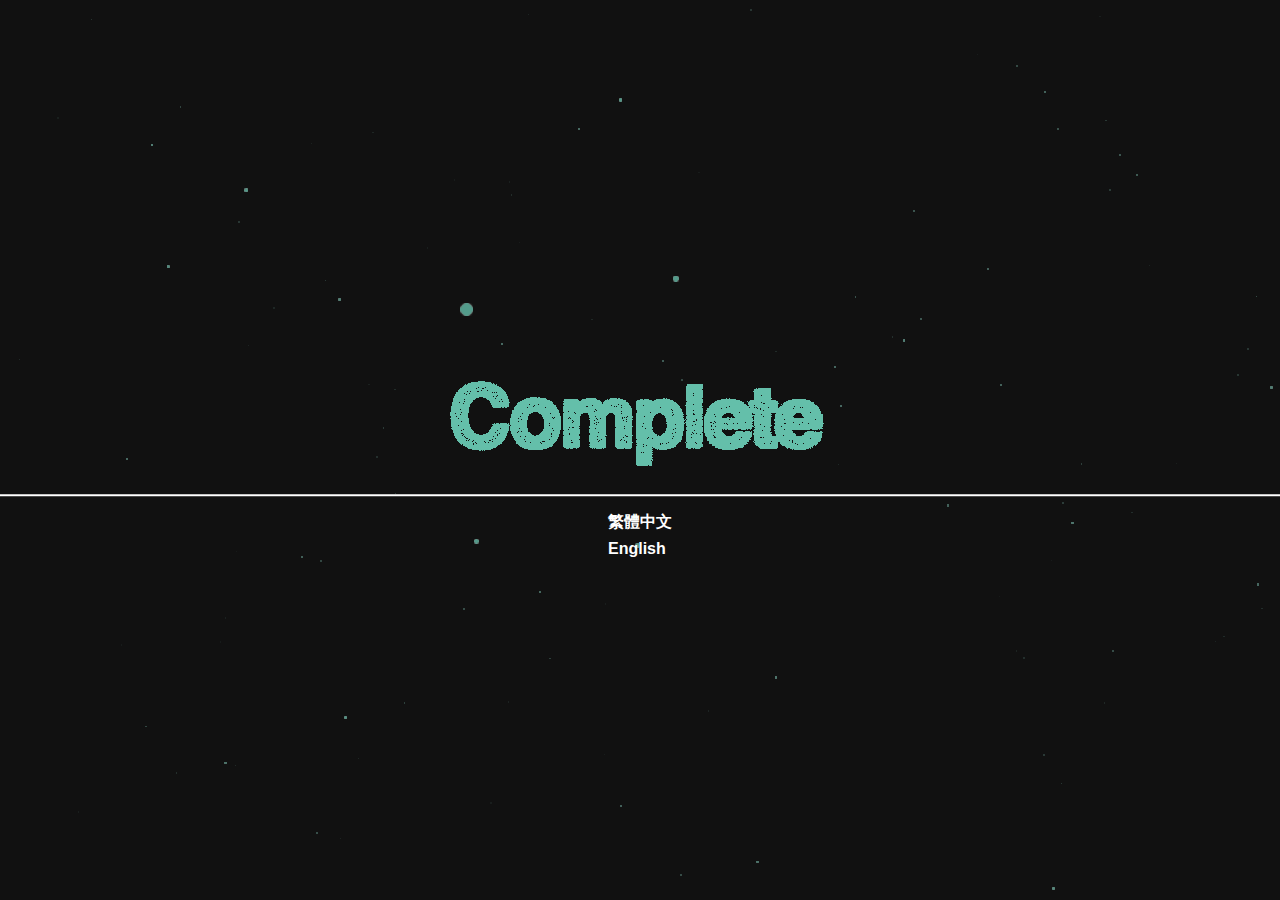
==== index.html @ 68b509c5 "debug" ====
<!doctype html><html lang="en"><head><meta charset="UTF-8"><meta http-equiv="X-UA-Compatible" content="IE=edge"><meta name="viewport" content="width=device-width,initial-scale=1"><meta name="format-detection" content="telephone=no"><title>Composite Hybrid</title><link href="https://cdn.jsdelivr.net/npm/bootstrap@5.1.0/dist/css/bootstrap.min.css" rel="stylesheet" integrity="sha384-KyZXEAg3QhqLMpG8r+8fhAXLRk2vvoC2f3B09zVXn8CA5QIVfZOJ3BCsw2P0p/We" crossorigin="anonymous"><link rel="icon" href="favicon.ico"><script defer="defer" src="index.js"></script><link href="index.css" rel="stylesheet"></head><body><div id="loadingPage" class="p-loadingPage"><div class="p-loadingPage-bar"></div><div class="d-flex p-loadingPage-button"><a id="languageChinese" class="c-button me-5" href="#">繁體中文</a> <a id="languageEnglish" class="c-button text-center" href="#">English</a></div></div><div id="sideButton" class="v-sideButton"><div class="border border_up d-flex justify-content-center align-items-center"><input id="upArrow" class="arrowButton arrowButton_up" type="image" name="up_arrow" id="up_arrow" img src="./assets/img/arrow_up.svg"></div><div class="border d-flex justify-content-center align-items-center"><input id="downArrow" class="arrowButton arrowButton_down" type="image" name="down_arrow" id="down_arrow" img src="./assets/img/arrow_down.svg"></div></div><div id="content"><div id="header"><div class="d-flex l-header justify-content-between align-items-center"><div class="col-auto ms-md-5 ms-3" style="z-index: 2000;"><a href="./index.html"><img class="l-header-logo" src="./assets/img/logo.svg" alt=""></a></div><div class="col-auto me-md-5 me-3" style="z-index: 2000;"><button class="l-header-hamburger"><div class="l-header-hamburger-bar l-header-hamburger-bar_top"></div><div class="l-header-hamburger-bar l-header-hamburger-bar_middle"></div><div class="l-header-hamburger-bar l-header-hamburger-bar_bottom"></div></button></div><div class="l-header-menu"><a class="headerApplication c-button mb-4" href="#">Application</a> <a class="headerAboutUs c-button mb-4" href="#">About Us</a> <a class="headerProducts c-button mb-4" href="#">Products</a> <a class="headerNews c-button mb-4" href="#">News</a> <a class="headerContactUs c-button" href="#">Contact Us</a></div><div class="l-header-group col-auto me-5"><a class="headerApplication c-button" href="#">Application</a> <a class="headerAboutUs c-button ms-4" href="#">About Us</a> <a class="headerProducts c-button ms-4" href="#">Products</a> <a class="headerNews c-button ms-4" href="#">News</a> <a class="headerContactUs c-button ms-4" href="#">Contact Us</a></div></div></div><div id="application" class="container"><div class="row p-application justify-content-center align-items-center"><div class="title col-lg-6 col-12 d-flex align-items-center mb-5"><input class="arrowButton leftArrow" type="image" name="left_arrow" id="left_arrow" img src="./assets/img/arrow_left.svg"><div id="productName" class="col"></div><input class="arrowButton rightArrow" type="image" name="right_arrow" id="right_arrow" img src="./assets/img/arrow_right.svg"></div><div class="introduction col-lg-6 col-12 d-flex flex-column"><div class="scrollAnimation mb-1"><div class="dot"></div></div><small class="text-center mb-2 opacity-50">Scroll</small><div id="text"></div><div class="d-flex justify-content-between align-items-center"><input class="arrowButton leftArrow" type="image" name="left_arrow" id="left_arrow" img src="./assets/img/arrow_left.svg"><div class="nav d-flex col justify-content-center"></div><input class="arrowButton rightArrow" type="image" name="right_arrow" id="right_arrow" img src="./assets/img/arrow_right.svg"></div></div></div></div><div id="aboutUs" class="container"><div class="row p-aboutUs justify-content-end align-items-md-center align-items-end"><div class="col-md-6 col-12"><h1>About Us</h1><p>Composite Hybrid International was established in 2014.<br><br>We provide our customers high-end composite materials and help customers to find better solutions for improving producing procedure.<br><br>We sell various reinforced fiber such as Carbon fiber / fabric / chopped strand, fiberglass fiber / fabric and Para-Aramid fiber / staple fiber.<br><br>We also specialized in producing thermoplastic and thermosetting related products, laminated composite sheets.</p></div></div></div><div id="products"><div id="allCategories" class="p-products c-products"><div class="d-flex flex-wrap flex-grow-1"><div id="carbonFiber" class="col-lg-3 col-6"><div class="product"><div class="productImg"><h2 class="productTitle">Carbon Fiber</h2></div></div></div><div id="glassFiber" class="col-lg-3 col-6"><div class="product"><div class="productImg"><h2 class="productTitle">Glass Fiber</h2></div></div></div><div id="aramidFiber" class="col-lg-3 col-6"><div class="product"><div class="productImg"><h2 class="productTitle">Aramid Fiber</h2></div></div></div><div id="basaltFiber" class="col-lg-3 col-6"><div class="product"><div class="productImg"><h2 class="productTitle">Basalt Fiber</h2></div></div></div></div><div class="col-12 d-flex justify-content-center"><h1 class="title">Products</h1></div><div class="d-flex flex-wrap flex-grow-1"><div id="wireMesh" class="col-lg-3 col-6"><div class="product"><div class="productImg"><h2 class="productTitle">Wire Mesh</h2></div></div></div><div id="maleicAnhydride" class="col-lg-3 col-6"><div class="product"><div class="productImg"><h2 class="productTitle">Maleic Anhydride</h2></div></div></div><div id="sheet" class="col-lg-3 col-6"><div class="product"><div class="productImg"><h2 class="productTitle">Sheet</h2></div></div></div><div id="other" class="col-lg-3 col-6"><div class="product"><div class="productImg"><h2 class="productTitle">Other</h2></div></div></div></div></div><div id="productCategory" class="container p-category"><div id="backToProducts" class="mb-4 c-backButton"><div class="arrowButton"><img src="./assets/img/arrow_left.svg" alt=""></div><h2>Products</h2></div><div class="row mb-4 c-products"><div id="carbonFiber1" class="col-lg-3 col-md-4 col-6 mb-4 p-category-product"><div class="product"><div class="productImg"><h2 class="productTitle">Carbon Fiber1</h2></div></div></div><div id="carbonFiber1" class="col-lg-3 col-md-4 col-6 mb-4 p-category-product"><div class="product"><div class="productImg"><h2 class="productTitle">Carbon Fiber1</h2></div></div></div><div id="carbonFiber1" class="col-lg-3 col-md-4 col-6 mb-4 p-category-product"><div class="product"><div class="productImg"><h2 class="productTitle">Carbon Fiber1</h2></div></div></div><div id="carbonFiber1" class="col-lg-3 col-md-4 col-6 mb-4 p-category-product"><div class="product"><div class="productImg"><h2 class="productTitle">Carbon Fiber1</h2></div></div></div><div id="carbonFiber1" class="col-lg-3 col-md-4 col-6 mb-4 p-category-product"><div class="product"><div class="productImg"><h2 class="productTitle">Carbon Fiber1</h2></div></div></div><div id="carbonFiber1" class="col-lg-3 col-md-4 col-6 mb-4 p-category-product"><div class="product"><div class="productImg"><h2 class="productTitle">Carbon Fiber1</h2></div></div></div><div id="carbonFiber1" class="col-lg-3 col-md-4 col-6 mb-4 p-category-product"><div class="product"><div class="productImg"><h2 class="productTitle">Carbon Fiber1</h2></div></div></div><div id="carbonFiber1" class="col-lg-3 col-md-4 col-6 mb-4 p-category-product"><div class="product"><div class="productImg"><h2 class="productTitle">Carbon Fiber1</h2></div></div></div></div></div><div id="product" class="container p-category"><div id="backToCategory" class="mb-4 c-backButton"><div class="arrowButton"><img src="./assets/img/arrow_left.svg" alt=""></div><h2>Carbon Fiber</h2></div><div class="row mb-4"><div class="col-12"><div class="mb-4"><h1 class="p-category-title text-center">Carbon Fiber Mesh</h1></div><div id="CarbonFiberMesh" class="p-category-banner mb-4"></div><div class="mb-4"><h2 class="mb-2">Description</h2><table class="p-category-table col-12"><tr><th>Fiber Length</th><td>3mm, 5mm, 6mm, 12mm, 18mm, 24mm</td></tr><tr><th>Type</th><td>Water-based soluble</td></tr><tr><th>Tensile Strength</th><td>4,000 Mpa (580 Ksi)</td></tr><tr><th>Tensile Modulus</th><td>240 Gpa (35 Msi)</td></tr><tr><th>Elongation (%)</th><td>1.6</td></tr><tr><th>Density (g/cm3)</th><td>1.8</td></tr><tr><th>Moisture Contect</th><td>Below 1.0%</td></tr></table></div><div><h2 class="mb-2">Application</h2><ol class="p-category-list"><li>Reinforce modified plastics</li><li>Reinforce cement or coatings paint.</li><li>New Energy: Fuel cell electrodes.</li><li>Making carbon paper</li><li>Electric field: can be used to make conductive paper, electric panel, needle pad.</li></ol></div></div></div></div></div><div id="news" class="container"><div id="newsIndex" class="p-news"><div><h1 class="mb-4">News</h1></div><div class="c-newsCard row col-12 col-lg-8 col-xl-6 d-flex flex-column justify-content-center"><div id="newsIndex1" href="#" class="c-newsCard-card"><div id="newsImg1" class="newsImg"></div><div class="col-8 col-md-9 information"><small class="mb-1 mb-md-2">Posted: Jun 24, 2020</small><p>Sale of Carbon fiber, Glass fiber products</p></div></div><div href="#" class="c-newsCard-card"><div id="newsImg2" class="newsImg"></div><div class="col-8 col-md-9 information"><small class="mb-1 mb-md-2">Posted: Jun 24, 2020</small><p>Sale of Carbon fiber, Glass fiber products</p></div></div><div href="#" class="c-newsCard-card"><div id="newsImg3" class="newsImg"></div><div class="col-8 col-md-9 information"><small class="mb-1 mb-md-2">Posted: Jun 24, 2020</small><p>Sale of Carbon fiber, Glass fiber products</p></div></div></div><div id="newsSeeMore"><a href="#" class="c-button animation">See More</a></div></div><div id="newsList" class="container"><div id="backToNews" class="mb-4 c-backButton"><div class="arrowButton"><img src="./assets/img/arrow_left.svg" alt=""></div><h2>News</h2></div><div class="row mb-4"><div class="col-12"><div id="news1" class="c-newsCard"><div href="#" class="c-newsCard-card"><div id="newsImg1" class="newsImg col"></div><div class="col-8 col-md-10 information"><small class="mb-1 mb-md-2">Posted: Jun 24, 2020</small><p>Sale of Carbon fiber, Glass fiber products</p></div></div></div><div id="news1" class="c-newsCard"><div href="#" class="c-newsCard-card"><div id="newsImg1" class="newsImg col"></div><div class="col-8 col-md-10 information"><small class="mb-1 mb-md-2">Posted: Jun 24, 2020</small><p>Sale of Carbon fiber, Glass fiber products</p></div></div></div><div id="news1" class="c-newsCard"><div href="#" class="c-newsCard-card"><div id="newsImg1" class="newsImg col"></div><div class="col-8 col-md-10 information"><small class="mb-1 mb-md-2">Posted: Jun 24, 2020</small><p>Sale of Carbon fiber, Glass fiber products</p></div></div></div><div id="news1" class="c-newsCard"><div href="#" class="c-newsCard-card"><div id="newsImg1" class="newsImg col"></div><div class="col-8 col-md-10 information"><small class="mb-1 mb-md-2">Posted: Jun 24, 2020</small><p>Sale of Carbon fiber, Glass fiber products</p></div></div></div><div id="news1" class="c-newsCard"><div href="#" class="c-newsCard-card"><div id="newsImg1" class="newsImg col"></div><div class="col-8 col-md-10 information"><small class="mb-1 mb-md-2">Posted: Jun 24, 2020</small><p>Sale of Carbon fiber, Glass fiber products</p></div></div></div><div id="news1" class="c-newsCard"><div href="#" class="c-newsCard-card"><div id="newsImg1" class="newsImg col"></div><div class="col-8 col-md-10 information"><small class="mb-1 mb-md-2">Posted: Jun 24, 2020</small><p>Sale of Carbon fiber, Glass fiber products</p></div></div></div><div id="news1" class="c-newsCard"><div href="#" class="c-newsCard-card"><div id="newsImg1" class="newsImg col"></div><div class="col-8 col-md-10 information"><small class="mb-1 mb-md-2">Posted: Jun 24, 2020</small><p>Sale of Carbon fiber, Glass fiber products</p></div></div></div><div id="news1" class="c-newsCard"><div href="#" class="c-newsCard-card"><div id="newsImg1" class="newsImg col"></div><div class="col-8 col-md-10 information"><small class="mb-1 mb-md-2">Posted: Jun 24, 2020</small><p>Sale of Carbon fiber, Glass fiber products</p></div></div></div></div></div></div><div id="new" class="container p-category"><div id="backToNewsList" class="mb-4 c-backButton"><div class="arrowButton"><img src="./assets/img/arrow_left.svg" alt=""></div><h2>News List</h2></div><div class="row mb-4"><div class="col-12"><div class="mb-4"><h1 class="p-category-title text-center">Sale of Carbon fiber, Glass fiber products</h1></div><div id="newsImg1" class="p-category-banner mb-4"></div><div class="mb-4"><p>Lorem ipsum dolor sit amet consectetur adipisicing elit. Id voluptate blanditiis iure soluta quae. Illum recusandae odio odit perspiciatis dignissimos reiciendis mollitia rerum quasi, laboriosam sunt, ducimus iusto ab nostrum!</p></div></div></div></div></div><div id="contactUs" class="p-contactUs"><div class="col-12 mapFrame"><iframe class="map" loading="lazy" src="https://www.google.com/maps/embed?pb=!1m14!1m8!1m3!1d14559.217244810001!2d120.6932654!3d24.1785948!3m2!1i1024!2i768!4f13.1!3m3!1m2!1s0x0%3A0x21574d8fc7d25edd!2z6I2D5a6P5oeJ55So5p2Q5paZ6IKh5Lu95pyJ6ZmQ5YWs5Y-4!5e0!3m2!1szh-TW!2stw!4v1629366749685!5m2!1szh-TW!2stw"></iframe></div><div class="container information"><div class="row align-items-center flex-grow-1"><div class="col-12"><h1 class="mt-0 mb-sm-4 mb-2">Contact Us</h1><div class="d-flex mb-2"><p class="mb-0 me-2">TEL</p><p class="m-0">04-2247-4727</p></div><div class="d-flex mb-2"><p class="mb-0 me-2">FAX</p><p class="m-0">04-2247-4772</p></div><div class="d-flex mb-2"><p class="mb-0 me-2">EMAIL</p><p class="m-0">erica@c-hung.com</p></div><div class="mb-2"><p class="m-0">No.90, Songhe Street, Beitun District, Taichung City, Taiwan R.O.C.</p></div></div></div></div></div></div><div id="webGL"></div><script src="https://cdn.jsdelivr.net/npm/bootstrap@5.1.0/dist/js/bootstrap.bundle.min.js" integrity="sha384-U1DAWAznBHeqEIlVSCgzq+c9gqGAJn5c/t99JyeKa9xxaYpSvHU5awsuZVVFIhvj" crossorigin="anonymous"></script></body></html>
---- index.css ----
/*!*************************************************************************************************************!*\
  !*** css ./node_modules/css-loader/dist/cjs.js!./node_modules/sass-loader/dist/cjs.js!./src/scss/main.scss ***!
  \*************************************************************************************************************/
/*! normalize.css v8.0.1 | MIT License | github.com/necolas/normalize.css */
/* Document
   ========================================================================== */
/**
 * 1. Correct the line height in all browsers.
 * 2. Prevent adjustments of font size after orientation changes in iOS.
 */
html {
  line-height: 1.15;
  /* 1 */
  -webkit-text-size-adjust: 100%;
  /* 2 */
}

/* Sections
   ========================================================================== */
/**
 * Remove the margin in all browsers.
 */
body {
  margin: 0;
}

/**
 * Render the `main` element consistently in IE.
 */
main {
  display: block;
}

/**
 * Correct the font size and margin on `h1` elements within `section` and
 * `article` contexts in Chrome, Firefox, and Safari.
 */
h1 {
  font-size: 2em;
  margin: 0.67em 0;
}

/* Grouping content
   ========================================================================== */
/**
 * 1. Add the correct box sizing in Firefox.
 * 2. Show the overflow in Edge and IE.
 */
hr {
  box-sizing: content-box;
  /* 1 */
  height: 0;
  /* 1 */
  overflow: visible;
  /* 2 */
}

/**
 * 1. Correct the inheritance and scaling of font size in all browsers.
 * 2. Correct the odd `em` font sizing in all browsers.
 */
pre {
  font-family: monospace, monospace;
  /* 1 */
  font-size: 1em;
  /* 2 */
}

/* Text-level semantics
   ========================================================================== */
/**
 * Remove the gray background on active links in IE 10.
 */
a {
  background-color: transparent;
}

/**
 * 1. Remove the bottom border in Chrome 57-
 * 2. Add the correct text decoration in Chrome, Edge, IE, Opera, and Safari.
 */
abbr[title] {
  border-bottom: none;
  /* 1 */
  text-decoration: underline;
  /* 2 */
  text-decoration: underline dotted;
  /* 2 */
}

/**
 * Add the correct font weight in Chrome, Edge, and Safari.
 */
b,
strong {
  font-weight: bolder;
}

/**
 * 1. Correct the inheritance and scaling of font size in all browsers.
 * 2. Correct the odd `em` font sizing in all browsers.
 */
code,
kbd,
samp {
  font-family: monospace, monospace;
  /* 1 */
  font-size: 1em;
  /* 2 */
}

/**
 * Add the correct font size in all browsers.
 */
small {
  font-size: 80%;
}

/**
 * Prevent `sub` and `sup` elements from affecting the line height in
 * all browsers.
 */
sub,
sup {
  font-size: 75%;
  line-height: 0;
  position: relative;
  vertical-align: baseline;
}

sub {
  bottom: -0.25em;
}

sup {
  top: -0.5em;
}

/* Embedded content
   ========================================================================== */
/**
 * Remove the border on images inside links in IE 10.
 */
img {
  border-style: none;
}

/* Forms
   ========================================================================== */
/**
 * 1. Change the font styles in all browsers.
 * 2. Remove the margin in Firefox and Safari.
 */
button,
input,
optgroup,
select,
textarea {
  font-family: inherit;
  /* 1 */
  font-size: 100%;
  /* 1 */
  line-height: 1.15;
  /* 1 */
  margin: 0;
  /* 2 */
}

/**
 * Show the overflow in IE.
 * 1. Show the overflow in Edge.
 */
button,
input {
  /* 1 */
  overflow: visible;
}

/**
 * Remove the inheritance of text transform in Edge, Firefox, and IE.
 * 1. Remove the inheritance of text transform in Firefox.
 */
button,
select {
  /* 1 */
  text-transform: none;
}

/**
 * Correct the inability to style clickable types in iOS and Safari.
 */
button,
[type=button],
[type=reset],
[type=submit] {
  -webkit-appearance: button;
}

/**
 * Remove the inner border and padding in Firefox.
 */
button::-moz-focus-inner,
[type=button]::-moz-focus-inner,
[type=reset]::-moz-focus-inner,
[type=submit]::-moz-focus-inner {
  border-style: none;
  padding: 0;
}

/**
 * Restore the focus styles unset by the previous rule.
 */
button:-moz-focusring,
[type=button]:-moz-focusring,
[type=reset]:-moz-focusring,
[type=submit]:-moz-focusring {
  outline: 1px dotted ButtonText;
}

/**
 * Correct the padding in Firefox.
 */
fieldset {
  padding: 0.35em 0.75em 0.625em;
}

/**
 * 1. Correct the text wrapping in Edge and IE.
 * 2. Correct the color inheritance from `fieldset` elements in IE.
 * 3. Remove the padding so developers are not caught out when they zero out
 *    `fieldset` elements in all browsers.
 */
legend {
  box-sizing: border-box;
  /* 1 */
  color: inherit;
  /* 2 */
  display: table;
  /* 1 */
  max-width: 100%;
  /* 1 */
  padding: 0;
  /* 3 */
  white-space: normal;
  /* 1 */
}

/**
 * Add the correct vertical alignment in Chrome, Firefox, and Opera.
 */
progress {
  vertical-align: baseline;
}

/**
 * Remove the default vertical scrollbar in IE 10+.
 */
textarea {
  overflow: auto;
}

/**
 * 1. Add the correct box sizing in IE 10.
 * 2. Remove the padding in IE 10.
 */
[type=checkbox],
[type=radio] {
  box-sizing: border-box;
  /* 1 */
  padding: 0;
  /* 2 */
}

/**
 * Correct the cursor style of increment and decrement buttons in Chrome.
 */
[type=number]::-webkit-inner-spin-button,
[type=number]::-webkit-outer-spin-button {
  height: auto;
}

/**
 * 1. Correct the odd appearance in Chrome and Safari.
 * 2. Correct the outline style in Safari.
 */
[type=search] {
  -webkit-appearance: textfield;
  /* 1 */
  outline-offset: -2px;
  /* 2 */
}

/**
 * Remove the inner padding in Chrome and Safari on macOS.
 */
[type=search]::-webkit-search-decoration {
  -webkit-appearance: none;
}

/**
 * 1. Correct the inability to style clickable types in iOS and Safari.
 * 2. Change font properties to `inherit` in Safari.
 */
::-webkit-file-upload-button {
  -webkit-appearance: button;
  /* 1 */
  font: inherit;
  /* 2 */
}

/* Interactive
   ========================================================================== */
/*
 * Add the correct display in Edge, IE 10+, and Firefox.
 */
details {
  display: block;
}

/*
 * Add the correct display in all browsers.
 */
summary {
  display: list-item;
}

/* Misc
   ========================================================================== */
/**
 * Add the correct display in IE 10+.
 */
template {
  display: none;
}

/**
 * Add the correct display in IE 10.
 */
[hidden] {
  display: none;
}

.l-header {
  padding: 2rem 0 2rem 0;
}
@media (max-width: 767px) {
  .l-header {
    padding: 1.5rem 0 1.5rem 0;
  }
}
.l-header-logo {
  width: 255px;
  height: 54px;
}
@media (max-width: 767px) {
  .l-header-logo {
    width: 190px;
    height: 40px;
  }
}
.l-header-group {
  display: flex;
  align-items: center;
  justify-content: flex-end;
}
@media (max-width: 991px) {
  .l-header-group {
    display: none;
  }
}
.l-header-hamburger {
  width: 2rem;
  height: 2rem;
  border: none;
  padding: 0;
  background-color: transparent;
}
@media (min-width: 992px) {
  .l-header-hamburger {
    display: none;
  }
}
@media (max-width: 767px) {
  .l-header-hamburger {
    width: 1.5rem;
    height: 1.5rem;
  }
}
.l-header-hamburger-bar {
  position: relative;
  height: 2px;
  border-radius: 1px;
  background-color: white;
}
.l-header-hamburger-bar_top {
  width: 100%;
  top: -9px;
  left: 0;
  transition-duration: 0.3s;
  transition-timing-function: ease-in-out;
}
.l-header-hamburger-bar_top.active {
  width: 120%;
  transform: rotate(45deg);
  top: 2px;
  left: -4px;
}
.l-header-hamburger-bar_middle {
  width: 100%;
  top: 0;
  left: 0;
  transition-duration: 0.3s;
  transition-timing-function: ease-in-out;
}
.l-header-hamburger-bar_middle.active {
  width: 0%;
  top: 0%;
  left: 50%;
}
.l-header-hamburger-bar_bottom {
  width: 100%;
  top: 9px;
  left: 0;
  transition-duration: 0.3s;
  transition-timing-function: ease-in-out;
}
.l-header-hamburger-bar_bottom.active {
  width: 120%;
  transform: rotate(-45deg);
  top: -2px;
  left: -4px;
}
.l-header-menu {
  position: absolute;
  z-index: 1000;
  background-color: rgba(17, 17, 17, 0.9);
  backdrop-filter: blur(10px);
  -webkit-backdrop-filter: blur(10px);
  width: 100%;
  display: flex;
  flex-direction: column;
  justify-content: center;
  align-items: center;
  top: calc(var(--vh, 1vh) * 100);
  height: 0;
  opacity: 0;
  transition-duration: 0.5s;
  transition-timing-function: ease-in-out;
}
.l-header-menu.active {
  top: 0;
  height: 100%;
  opacity: 1;
}
@media (max-width: 767px) {
  .l-header-menu.active {
    height: 100%;
  }
}

.l-pageHeader {
  padding: 2rem 0 2rem 0;
}
@media (max-width: 767px) {
  .l-pageHeader {
    padding: 1.5rem 0 1.5rem 0;
  }
}
.l-pageHeader-logo {
  width: 255px;
  height: 54px;
}
@media (max-width: 767px) {
  .l-pageHeader-logo {
    width: 190px;
    height: 40px;
  }
}
.l-pageHeader-hamburger {
  width: 2rem;
  height: 2rem;
  border: none;
  padding: 0;
  background-color: transparent;
}
@media (max-width: 767px) {
  .l-pageHeader-hamburger {
    width: 1.5rem;
    height: 1.5rem;
  }
}
.l-pageHeader-hamburger-bar {
  position: relative;
  height: 2px;
  border-radius: 1px;
  background-color: white;
}
.l-pageHeader-hamburger-bar_top {
  width: 100%;
  top: -9px;
  left: 0;
  transition-duration: 0.3s;
  transition-timing-function: ease-in-out;
}
.l-pageHeader-hamburger-bar_top.active {
  width: 120%;
  transform: rotate(45deg);
  top: 2px;
  left: -4px;
}
.l-pageHeader-hamburger-bar_middle {
  width: 100%;
  top: 0;
  left: 0;
  transition-duration: 0.3s;
  transition-timing-function: ease-in-out;
}
.l-pageHeader-hamburger-bar_middle.active {
  width: 0%;
  top: 0%;
  left: 50%;
}
.l-pageHeader-hamburger-bar_bottom {
  width: 100%;
  top: 9px;
  left: 0;
  transition-duration: 0.3s;
  transition-timing-function: ease-in-out;
}
.l-pageHeader-hamburger-bar_bottom.active {
  width: 120%;
  transform: rotate(-45deg);
  top: -2px;
  left: -4px;
}
.l-pageHeader-menu {
  position: absolute;
  z-index: 1000;
  background-color: rgba(17, 17, 17, 0.9);
  backdrop-filter: blur(10px);
  -webkit-backdrop-filter: blur(10px);
  width: 100%;
  display: flex;
  flex-direction: column;
  justify-content: center;
  align-items: center;
  top: 118px;
  height: 0;
  opacity: 0;
  transition-duration: 0.5s;
  transition-timing-function: ease-in-out;
}
.l-pageHeader-menu.active {
  height: calc(100% - 118px);
  opacity: 1;
}
@media (max-width: 767px) {
  .l-pageHeader-menu.active {
    top: 88px;
    height: calc(100% - 88px);
  }
}

html, body {
  font-family: Arial, Helvetica, sans-serif;
  background-color: #111111;
  color: white;
  overscroll-behavior: none;
  overflow: hidden;
  height: 100vh;
  /* Use vh as a fallback for browsers that do not support Custom Properties */
  height: calc(var(--vh, 1vh) * 100);
}

#header, #sideButton, #application, #aboutUs, #products, #news, #contactUs {
  display: none;
}

#application, #aboutUs, #products, #news, #contactUs {
  display: none;
  flex-direction: column;
  flex-grow: 1;
}

h1, h2, p {
  font-weight: bold;
  text-shadow: 1px 1px 3px rgba(17, 17, 17, 0.5);
  margin: 0;
}

h1 {
  font-size: 2rem;
}

h2 {
  font-size: 1.25rem;
}
@media (max-width: 575px) {
  h2 {
    font-size: 1rem;
  }
}

p {
  font-size: 0.875rem;
}

canvas {
  position: fixed;
  z-index: 0;
  top: 0;
  left: 0;
  mix-blend-mode: lighten;
  pointer-events: none;
}

#content {
  height: 100%;
  display: none;
  flex-direction: column;
}

.p-loadingPage {
  flex-grow: 1;
  overflow: hidden;
}
.p-loadingPage a {
  width: 64px;
}
.p-loadingPage-bar {
  width: 0;
  position: absolute;
  top: 55%;
  left: 50%;
  transform: translate(-50%, -50%);
  width: 0;
  height: 1.5px;
  background-color: white;
}
.p-loadingPage-button {
  display: none;
  position: absolute;
  top: 57%;
  left: 50%;
  transform: translate(-50%, -50%);
  opacity: 0;
  transition-duration: 0.5s;
  transition-timing-function: ease-in-out;
  -moz-transition-duration: 0.5s;
  -moz-transition-timing-function: ease-in-out;
  -webkit-transition-duration: 0.5s;
  -webkit-transition-timing-function: ease-in-out;
  -o-transition-duration: 0.5s;
  -o-transition-timing-function: ease-in-out;
}
.p-loadingPage-button.buttonComplete {
  top: 60%;
  opacity: 1;
}

.p-application {
  flex-grow: 1;
}
.p-application .title .productName {
  letter-spacing: 0.5rem;
  text-align: center;
  margin-left: 0.5rem;
  display: none;
}
.p-application .title .arrowButton {
  width: 25px;
  height: 25px;
  opacity: 0.5;
}
.p-application .title .arrowButton:hover {
  opacity: 1;
}
@media (max-width: 991px) {
  .p-application .title .arrowButton {
    display: none;
  }
}
.p-application .introduction {
  position: absolute;
  bottom: 2rem;
}
@media (max-width: 991px) {
  .p-application .introduction {
    bottom: 1.5rem;
  }
}
.p-application .introduction .scrollAnimation {
  opacity: 0.5;
  width: 20px;
  height: 35px;
  border: 2px solid white;
  border-radius: 10px;
  margin: 0 auto;
  box-shadow: 1px 1px 3px rgba(17, 17, 17, 0.5);
}
.p-application .introduction .scrollAnimation .dot {
  position: absolute;
  left: 50%;
  transform: translate(-50%, 0);
  width: 5px;
  height: 5px;
  border-radius: 50%;
  background-color: white;
  box-shadow: 1px 1px 3px rgba(17, 17, 17, 0.5);
  animation-name: scroll;
  animation-duration: 1.5s;
  animation-iteration-count: infinite;
  animation-timing-function: ease-out;
}
@keyframes scroll {
  0% {
    opacity: 0;
  }
  10% {
    opacity: 0;
    top: 7px;
  }
  30% {
    opacity: 1;
  }
  70% {
    opacity: 1;
  }
  90% {
    opacity: 0;
    top: 20px;
  }
  100% {
    opacity: 0;
  }
}
.p-application .introduction .text {
  text-align: center;
  margin: 0 0 1rem 0;
  display: none;
}
.p-application .introduction .arrowButton {
  width: 25px;
  height: 25px;
}
@media (min-width: 992px) {
  .p-application .introduction .arrowButton {
    display: none;
  }
}
.p-application .introduction .nav .dot {
  width: 10px;
  height: 10px;
  border-radius: 50%;
  margin: 0 0.25rem;
  padding: 0;
  background-color: transparent;
  border: 0.1px solid white;
  opacity: 0.5;
  transition-duration: 0.3s;
  transition-timing-function: ease-in-out;
  -moz-transition-duration: 0.3s;
  -moz-transition-timing-function: ease-in-out;
  -webkit-transition-duration: 0.3s;
  -webkit-transition-timing-function: ease-in-out;
  -o-transition-duration: 0.3s;
  -o-transition-timing-function: ease-in-out;
}
.p-application .introduction .nav .dot:hover {
  background-color: white;
  opacity: 1;
}
.p-application .introduction .nav .dot.active {
  background-color: white;
}

.p-aboutUs {
  flex-grow: 1;
}
.p-aboutUs h1 {
  margin: 0 0 1rem 0;
}
.p-aboutUs p {
  margin-bottom: 0;
}
@media (max-width: 767px) {
  .p-aboutUs p {
    margin-bottom: 1.5rem;
  }
}

.p-products {
  display: flex;
  flex-wrap: wrap;
  flex-direction: column;
  flex-grow: 1;
}

#productCategory, #product {
  display: none;
}

#carbonFiber .productImg {
  background-image: url(b6c3f6675a19efd3aff1.jpg);
}

#glassFiber .productImg {
  background-image: url(fee4cfad0276ca44152b.jpg);
}

#aramidFiber .productImg {
  background-image: url(e265fbb1faf819e0ab33.jpg);
}

#basaltFiber .productImg {
  background-image: url(499cb63ac58b472475f4.jpg);
}

#wireMesh .productImg {
  background-image: url(134a1bfb746e1fc49333.jpg);
}

#maleicAnhydride .productImg {
  background-image: url(a57339be9dfd4e9f1b8a.jpg);
}

#sheet .productImg {
  background-image: url(11ec1afef5781da78532.jpg);
}

#other .productImg {
  background-image: url(9c5aff3ec145aa68aeab.jpg);
}

.p-news {
  display: flex;
  flex-direction: column;
  flex-grow: 1;
  justify-content: center;
  align-items: center;
}

#newsList, #new {
  display: none;
}

#newsImg1 {
  background-image: url(6bd56972519f58e52659.jpg);
}

#newsImg2 {
  background-image: url(6bd56972519f58e52659.jpg);
}

#newsImg3 {
  background-image: url(6bd56972519f58e52659.jpg);
}

.p-contactUs .mapFrame {
  display: flex;
  filter: grayscale(100%);
  flex-grow: 1;
}
.p-contactUs .mapFrame .map {
  width: 100%;
  flex-grow: 1;
  border: 0;
}
.p-contactUs .information {
  display: flex;
  flex-grow: 1;
}

.p-category-product {
  height: 200px;
}
@media (max-width: 767px) {
  .p-category-product {
    height: 150px;
  }
}
.p-category-banner {
  height: 300px;
  background-position: center;
  background-size: cover;
}
.p-category-title {
  overflow: hidden;
  white-space: nowrap;
  text-overflow: ellipsis;
}
.p-category-table table, .p-category-table th, .p-category-table td {
  padding: 0.5rem;
  border: 1px solid white;
}
.p-category-list {
  padding-left: 1rem;
}

#CarbonFiberMesh {
  background-image: url(08df3db0b7dbd5727955.jpg);
}

#carbonFiber1 .productImg {
  background-image: url(08df3db0b7dbd5727955.jpg);
}

.c-button {
  text-decoration: none;
  text-shadow: 1px 1px 3px rgba(17, 17, 17, 0.5);
  color: white;
  margin: calc(0.5rem + 1px) 0 0 0;
  font-weight: bold;
}
.c-button:after {
  content: "";
  display: block;
  position: relative;
  opacity: 0;
  width: 0;
  margin: 0.5rem auto 0 auto;
  border-bottom: 1px solid white;
  transition-duration: 0.3s;
  transition-timing-function: ease-in-out;
  -moz-transition-duration: 0.3s;
  -moz-transition-timing-function: ease-in-out;
  -webkit-transition-duration: 0.3s;
  -webkit-transition-timing-function: ease-in-out;
  -o-transition-duration: 0.3s;
  -o-transition-timing-function: ease-in-out;
}
.c-button:hover {
  color: white;
}
.c-button:hover:after {
  opacity: 1;
  width: 100%;
}
.c-button.active:after {
  opacity: 1;
  width: 100%;
}
.c-button.animation:after {
  opacity: 1;
  animation-name: underline;
  animation-duration: 1.5s;
  animation-iteration-count: infinite;
  animation-timing-function: ease-out;
}
@keyframes underline {
  0% {
    width: 0;
  }
  100% {
    width: 100%;
  }
}

.c-newsCard a {
  color: white;
  text-decoration: none;
}
.c-newsCard-card {
  cursor: pointer;
  margin-bottom: 1rem;
  display: flex;
}
.c-newsCard-card .newsImg {
  background-blend-mode: darken;
  background-position: center;
  background-size: cover;
  width: 100%;
}
.c-newsCard-card .information {
  display: flex;
  flex-direction: column;
  background-color: #1e1e1e;
  padding: 1rem 1.5rem;
  transition-duration: 0.3s;
  transition-timing-function: ease-in-out;
  -moz-transition-duration: 0.3s;
  -moz-transition-timing-function: ease-in-out;
  -webkit-transition-duration: 0.3s;
  -webkit-transition-timing-function: ease-in-out;
  -o-transition-duration: 0.3s;
  -o-transition-timing-function: ease-in-out;
}
@media (max-width: 575px) {
  .c-newsCard-card .information {
    padding: 1rem;
  }
}
.c-newsCard-card .information p {
  overflow: hidden;
  white-space: nowrap;
  text-overflow: ellipsis;
}
.c-newsCard-card:hover .information {
  background-color: #373737;
}

.c-products a {
  color: white;
  text-decoration: none;
}
.c-products .product {
  cursor: pointer;
  overflow: hidden;
  transition-duration: 0.3s;
  transition-timing-function: ease-in-out;
  -moz-transition-duration: 0.3s;
  -moz-transition-timing-function: ease-in-out;
  -webkit-transition-duration: 0.3s;
  -webkit-transition-timing-function: ease-in-out;
  -o-transition-duration: 0.3s;
  -o-transition-timing-function: ease-in-out;
  height: 100%;
}
.c-products .product .productImg {
  display: flex;
  justify-content: center;
  align-items: center;
  background-color: rgba(17, 17, 17, 0.5);
  background-blend-mode: darken;
  background-position: center;
  background-size: cover;
  transition-duration: 0.5s;
  transition-timing-function: ease-in-out;
  -moz-transition-duration: 0.5s;
  -moz-transition-timing-function: ease-in-out;
  -webkit-transition-duration: 0.5s;
  -webkit-transition-timing-function: ease-in-out;
  -o-transition-duration: 0.5s;
  -o-transition-timing-function: ease-in-out;
  height: 100%;
  transform: scale(1.2);
}
.c-products .product .productImg .productTitle {
  text-align: center;
  transition-duration: 0.3s;
  transition-timing-function: ease-in-out;
  -moz-transition-duration: 0.3s;
  -moz-transition-timing-function: ease-in-out;
  -webkit-transition-duration: 0.3s;
  -webkit-transition-timing-function: ease-in-out;
  -o-transition-duration: 0.3s;
  -o-transition-timing-function: ease-in-out;
}
.c-products .product:hover .productImg {
  background-color: rgba(17, 17, 17, 0);
  transform: scale(1.15);
}
.c-products .product:hover .productImg .productTitle {
  opacity: 0;
}
.c-products .title {
  margin: 2rem;
}
@media (max-width: 767px) {
  .c-products .title {
    margin: 1.5rem;
  }
}

.c-backButton {
  display: flex;
  align-items: center;
  color: white;
  text-decoration: none;
  cursor: pointer;
}
.c-backButton:hover {
  color: white;
}
.c-backButton:active {
  color: white;
}
.c-backButton .arrowButton {
  width: 25px;
  height: 25px;
  margin-right: 0.5rem;
}

.v-sideButton {
  z-index: 100;
  display: none;
  flex-direction: column;
  position: fixed;
  right: 2rem;
  bottom: 2rem;
}
@media (max-width: 767px) {
  .v-sideButton {
    display: none;
  }
}
.v-sideButton .border {
  width: 30px;
  height: 30px;
  opacity: 0.5;
  border: 1px solid white;
  border-radius: 50%;
  filter: drop-shadow(1px 1px 3px black);
}
.v-sideButton .border_up {
  margin-bottom: 1rem;
}
.v-sideButton .border:hover {
  opacity: 1;
}
.v-sideButton .arrowButton {
  padding: 0.5rem;
  width: 30px;
  height: 30px;
  opacity: 0.8;
  filter: drop-shadow(1px 1px 3px black);
  transition-duration: 0.2s;
  transition-timing-function: ease-in-out;
}
.v-sideButton .arrowButton_up:hover {
  padding: 0.4rem 0.5rem 0.6rem 0.5rem;
  opacity: 1;
}
.v-sideButton .arrowButton_down:hover {
  padding: 0.6rem 0.5rem 0.4rem 0.5rem;
  opacity: 1;
}
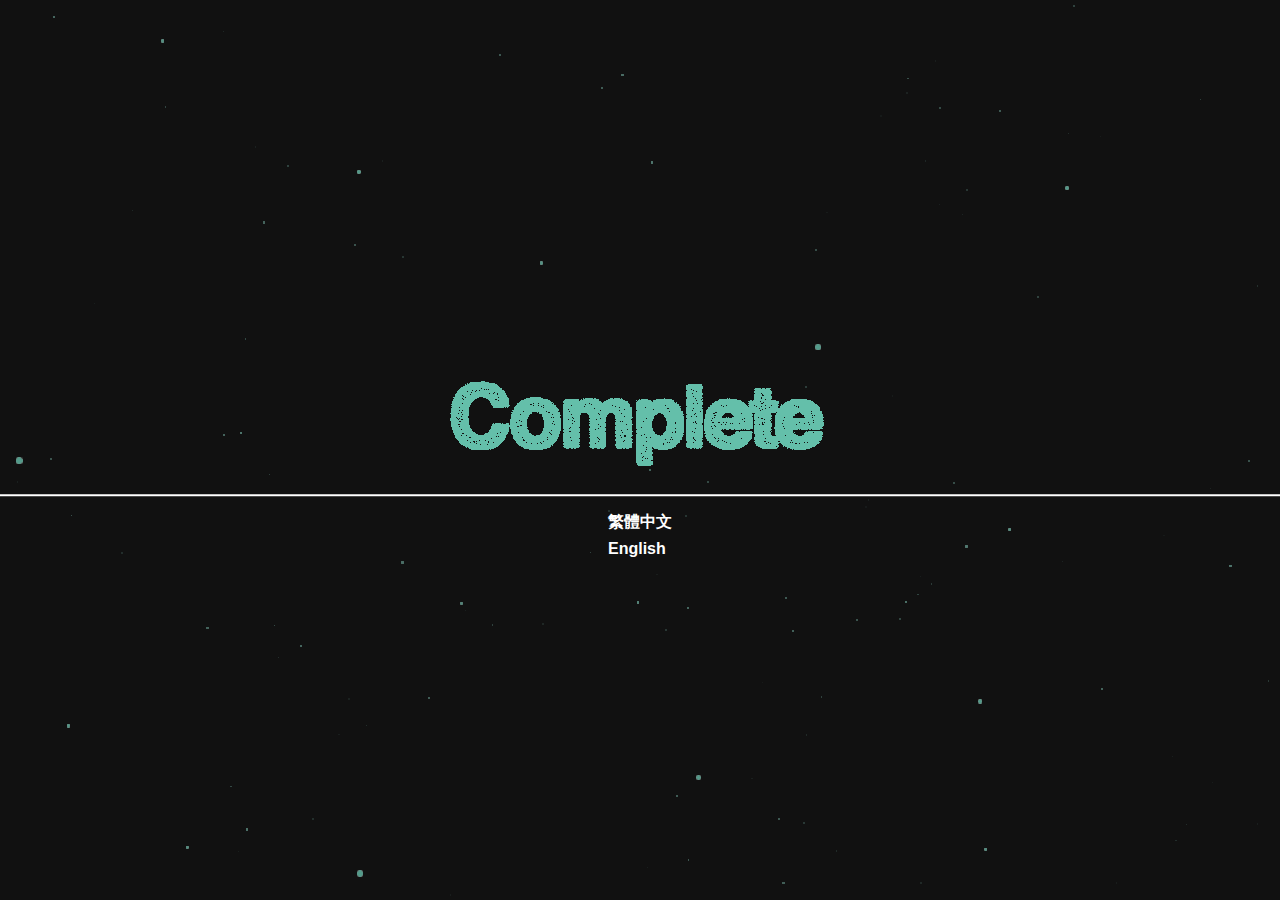
==== commit 316afe63: "rotate" ====
--- a/index.html
+++ b/index.html
@@ -1 +1 @@
-<!doctype html><html lang="en"><head><meta charset="UTF-8"><meta http-equiv="X-UA-Compatible" content="IE=edge"><meta name="viewport" content="width=device-width,initial-scale=1"><meta name="format-detection" content="telephone=no"><title>Composite Hybrid</title><link href="https://cdn.jsdelivr.net/npm/bootstrap@5.1.0/dist/css/bootstrap.min.css" rel="stylesheet" integrity="sha384-KyZXEAg3QhqLMpG8r+8fhAXLRk2vvoC2f3B09zVXn8CA5QIVfZOJ3BCsw2P0p/We" crossorigin="anonymous"><link rel="icon" href="favicon.ico"><script defer="defer" src="index.js"></script><link href="index.css" rel="stylesheet"></head><body><div id="loadingPage" class="p-loadingPage"><div class="p-loadingPage-bar"></div><div class="d-flex p-loadingPage-button"><a id="languageChinese" class="c-button me-5" href="#">繁體中文</a> <a id="languageEnglish" class="c-button text-center" href="#">English</a></div></div><div id="sideButton" class="v-sideButton"><div class="border border_up d-flex justify-content-center align-items-center"><input id="upArrow" class="arrowButton arrowButton_up" type="image" name="up_arrow" id="up_arrow" img src="./assets/img/arrow_up.svg"></div><div class="border d-flex justify-content-center align-items-center"><input id="downArrow" class="arrowButton arrowButton_down" type="image" name="down_arrow" id="down_arrow" img src="./assets/img/arrow_down.svg"></div></div><div id="content"><div id="header"><div class="d-flex l-header justify-content-between align-items-center"><div class="col-auto ms-md-5 ms-3" style="z-index: 2000;"><a href="./index.html"><img class="l-header-logo" src="./assets/img/logo.svg" alt=""></a></div><div class="col-auto me-md-5 me-3" style="z-index: 2000;"><button class="l-header-hamburger"><div class="l-header-hamburger-bar l-header-hamburger-bar_top"></div><div class="l-header-hamburger-bar l-header-hamburger-bar_middle"></div><div class="l-header-hamburger-bar l-header-hamburger-bar_bottom"></div></button></div><div class="l-header-menu"><a class="headerApplication c-button mb-4" href="#">Application</a> <a class="headerAboutUs c-button mb-4" href="#">About Us</a> <a class="headerProducts c-button mb-4" href="#">Products</a> <a class="headerNews c-button mb-4" href="#">News</a> <a class="headerContactUs c-button" href="#">Contact Us</a></div><div class="l-header-group col-auto me-5"><a class="headerApplication c-button" href="#">Application</a> <a class="headerAboutUs c-button ms-4" href="#">About Us</a> <a class="headerProducts c-button ms-4" href="#">Products</a> <a class="headerNews c-button ms-4" href="#">News</a> <a class="headerContactUs c-button ms-4" href="#">Contact Us</a></div></div></div><div id="application" class="container"><div class="row p-application justify-content-center align-items-center"><div class="title col-lg-6 col-12 d-flex align-items-center mb-5"><input class="arrowButton leftArrow" type="image" name="left_arrow" id="left_arrow" img src="./assets/img/arrow_left.svg"><div id="productName" class="col"></div><input class="arrowButton rightArrow" type="image" name="right_arrow" id="right_arrow" img src="./assets/img/arrow_right.svg"></div><div class="introduction col-lg-6 col-12 d-flex flex-column"><div class="scrollAnimation mb-1"><div class="dot"></div></div><small class="text-center mb-2 opacity-50">Scroll</small><div id="text"></div><div class="d-flex justify-content-between align-items-center"><input class="arrowButton leftArrow" type="image" name="left_arrow" id="left_arrow" img src="./assets/img/arrow_left.svg"><div class="nav d-flex col justify-content-center"></div><input class="arrowButton rightArrow" type="image" name="right_arrow" id="right_arrow" img src="./assets/img/arrow_right.svg"></div></div></div></div><div id="aboutUs" class="container"><div class="row p-aboutUs justify-content-end align-items-md-center align-items-end"><div class="col-md-6 col-12"><h1>About Us</h1><p>Composite Hybrid International was established in 2014.<br><br>We provide our customers high-end composite materials and help customers to find better solutions for improving producing procedure.<br><br>We sell various reinforced fiber such as Carbon fiber / fabric / chopped strand, fiberglass fiber / fabric and Para-Aramid fiber / staple fiber.<br><br>We also specialized in producing thermoplastic and thermosetting related products, laminated composite sheets.</p></div></div></div><div id="products"><div id="allCategories" class="p-products c-products"><div class="d-flex flex-wrap flex-grow-1"><div id="carbonFiber" class="col-lg-3 col-6"><div class="product"><div class="productImg"><h2 class="productTitle">Carbon Fiber</h2></div></div></div><div id="glassFiber" class="col-lg-3 col-6"><div class="product"><div class="productImg"><h2 class="productTitle">Glass Fiber</h2></div></div></div><div id="aramidFiber" class="col-lg-3 col-6"><div class="product"><div class="productImg"><h2 class="productTitle">Aramid Fiber</h2></div></div></div><div id="basaltFiber" class="col-lg-3 col-6"><div class="product"><div class="productImg"><h2 class="productTitle">Basalt Fiber</h2></div></div></div></div><div class="col-12 d-flex justify-content-center"><h1 class="title">Products</h1></div><div class="d-flex flex-wrap flex-grow-1"><div id="wireMesh" class="col-lg-3 col-6"><div class="product"><div class="productImg"><h2 class="productTitle">Wire Mesh</h2></div></div></div><div id="maleicAnhydride" class="col-lg-3 col-6"><div class="product"><div class="productImg"><h2 class="productTitle">Maleic Anhydride</h2></div></div></div><div id="sheet" class="col-lg-3 col-6"><div class="product"><div class="productImg"><h2 class="productTitle">Sheet</h2></div></div></div><div id="other" class="col-lg-3 col-6"><div class="product"><div class="productImg"><h2 class="productTitle">Other</h2></div></div></div></div></div><div id="productCategory" class="container p-category"><div id="backToProducts" class="mb-4 c-backButton"><div class="arrowButton"><img src="./assets/img/arrow_left.svg" alt=""></div><h2>Products</h2></div><div class="row mb-4 c-products"><div id="carbonFiber1" class="col-lg-3 col-md-4 col-6 mb-4 p-category-product"><div class="product"><div class="productImg"><h2 class="productTitle">Carbon Fiber1</h2></div></div></div><div id="carbonFiber1" class="col-lg-3 col-md-4 col-6 mb-4 p-category-product"><div class="product"><div class="productImg"><h2 class="productTitle">Carbon Fiber1</h2></div></div></div><div id="carbonFiber1" class="col-lg-3 col-md-4 col-6 mb-4 p-category-product"><div class="product"><div class="productImg"><h2 class="productTitle">Carbon Fiber1</h2></div></div></div><div id="carbonFiber1" class="col-lg-3 col-md-4 col-6 mb-4 p-category-product"><div class="product"><div class="productImg"><h2 class="productTitle">Carbon Fiber1</h2></div></div></div><div id="carbonFiber1" class="col-lg-3 col-md-4 col-6 mb-4 p-category-product"><div class="product"><div class="productImg"><h2 class="productTitle">Carbon Fiber1</h2></div></div></div><div id="carbonFiber1" class="col-lg-3 col-md-4 col-6 mb-4 p-category-product"><div class="product"><div class="productImg"><h2 class="productTitle">Carbon Fiber1</h2></div></div></div><div id="carbonFiber1" class="col-lg-3 col-md-4 col-6 mb-4 p-category-product"><div class="product"><div class="productImg"><h2 class="productTitle">Carbon Fiber1</h2></div></div></div><div id="carbonFiber1" class="col-lg-3 col-md-4 col-6 mb-4 p-category-product"><div class="product"><div class="productImg"><h2 class="productTitle">Carbon Fiber1</h2></div></div></div></div></div><div id="product" class="container p-category"><div id="backToCategory" class="mb-4 c-backButton"><div class="arrowButton"><img src="./assets/img/arrow_left.svg" alt=""></div><h2>Carbon Fiber</h2></div><div class="row mb-4"><div class="col-12"><div class="mb-4"><h1 class="p-category-title text-center">Carbon Fiber Mesh</h1></div><div id="CarbonFiberMesh" class="p-category-banner mb-4"></div><div class="mb-4"><h2 class="mb-2">Description</h2><table class="p-category-table col-12"><tr><th>Fiber Length</th><td>3mm, 5mm, 6mm, 12mm, 18mm, 24mm</td></tr><tr><th>Type</th><td>Water-based soluble</td></tr><tr><th>Tensile Strength</th><td>4,000 Mpa (580 Ksi)</td></tr><tr><th>Tensile Modulus</th><td>240 Gpa (35 Msi)</td></tr><tr><th>Elongation (%)</th><td>1.6</td></tr><tr><th>Density (g/cm3)</th><td>1.8</td></tr><tr><th>Moisture Contect</th><td>Below 1.0%</td></tr></table></div><div><h2 class="mb-2">Application</h2><ol class="p-category-list"><li>Reinforce modified plastics</li><li>Reinforce cement or coatings paint.</li><li>New Energy: Fuel cell electrodes.</li><li>Making carbon paper</li><li>Electric field: can be used to make conductive paper, electric panel, needle pad.</li></ol></div></div></div></div></div><div id="news" class="container"><div id="newsIndex" class="p-news"><div><h1 class="mb-4">News</h1></div><div class="c-newsCard row col-12 col-lg-8 col-xl-6 d-flex flex-column justify-content-center"><div id="newsIndex1" href="#" class="c-newsCard-card"><div id="newsImg1" class="newsImg"></div><div class="col-8 col-md-9 information"><small class="mb-1 mb-md-2">Posted: Jun 24, 2020</small><p>Sale of Carbon fiber, Glass fiber products</p></div></div><div href="#" class="c-newsCard-card"><div id="newsImg2" class="newsImg"></div><div class="col-8 col-md-9 information"><small class="mb-1 mb-md-2">Posted: Jun 24, 2020</small><p>Sale of Carbon fiber, Glass fiber products</p></div></div><div href="#" class="c-newsCard-card"><div id="newsImg3" class="newsImg"></div><div class="col-8 col-md-9 information"><small class="mb-1 mb-md-2">Posted: Jun 24, 2020</small><p>Sale of Carbon fiber, Glass fiber products</p></div></div></div><div id="newsSeeMore"><a href="#" class="c-button animation">See More</a></div></div><div id="newsList" class="container"><div id="backToNews" class="mb-4 c-backButton"><div class="arrowButton"><img src="./assets/img/arrow_left.svg" alt=""></div><h2>News</h2></div><div class="row mb-4"><div class="col-12"><div id="news1" class="c-newsCard"><div href="#" class="c-newsCard-card"><div id="newsImg1" class="newsImg col"></div><div class="col-8 col-md-10 information"><small class="mb-1 mb-md-2">Posted: Jun 24, 2020</small><p>Sale of Carbon fiber, Glass fiber products</p></div></div></div><div id="news1" class="c-newsCard"><div href="#" class="c-newsCard-card"><div id="newsImg1" class="newsImg col"></div><div class="col-8 col-md-10 information"><small class="mb-1 mb-md-2">Posted: Jun 24, 2020</small><p>Sale of Carbon fiber, Glass fiber products</p></div></div></div><div id="news1" class="c-newsCard"><div href="#" class="c-newsCard-card"><div id="newsImg1" class="newsImg col"></div><div class="col-8 col-md-10 information"><small class="mb-1 mb-md-2">Posted: Jun 24, 2020</small><p>Sale of Carbon fiber, Glass fiber products</p></div></div></div><div id="news1" class="c-newsCard"><div href="#" class="c-newsCard-card"><div id="newsImg1" class="newsImg col"></div><div class="col-8 col-md-10 information"><small class="mb-1 mb-md-2">Posted: Jun 24, 2020</small><p>Sale of Carbon fiber, Glass fiber products</p></div></div></div><div id="news1" class="c-newsCard"><div href="#" class="c-newsCard-card"><div id="newsImg1" class="newsImg col"></div><div class="col-8 col-md-10 information"><small class="mb-1 mb-md-2">Posted: Jun 24, 2020</small><p>Sale of Carbon fiber, Glass fiber products</p></div></div></div><div id="news1" class="c-newsCard"><div href="#" class="c-newsCard-card"><div id="newsImg1" class="newsImg col"></div><div class="col-8 col-md-10 information"><small class="mb-1 mb-md-2">Posted: Jun 24, 2020</small><p>Sale of Carbon fiber, Glass fiber products</p></div></div></div><div id="news1" class="c-newsCard"><div href="#" class="c-newsCard-card"><div id="newsImg1" class="newsImg col"></div><div class="col-8 col-md-10 information"><small class="mb-1 mb-md-2">Posted: Jun 24, 2020</small><p>Sale of Carbon fiber, Glass fiber products</p></div></div></div><div id="news1" class="c-newsCard"><div href="#" class="c-newsCard-card"><div id="newsImg1" class="newsImg col"></div><div class="col-8 col-md-10 information"><small class="mb-1 mb-md-2">Posted: Jun 24, 2020</small><p>Sale of Carbon fiber, Glass fiber products</p></div></div></div></div></div></div><div id="new" class="container p-category"><div id="backToNewsList" class="mb-4 c-backButton"><div class="arrowButton"><img src="./assets/img/arrow_left.svg" alt=""></div><h2>News List</h2></div><div class="row mb-4"><div class="col-12"><div class="mb-4"><h1 class="p-category-title text-center">Sale of Carbon fiber, Glass fiber products</h1></div><div id="newsImg1" class="p-category-banner mb-4"></div><div class="mb-4"><p>Lorem ipsum dolor sit amet consectetur adipisicing elit. Id voluptate blanditiis iure soluta quae. Illum recusandae odio odit perspiciatis dignissimos reiciendis mollitia rerum quasi, laboriosam sunt, ducimus iusto ab nostrum!</p></div></div></div></div></div><div id="contactUs" class="p-contactUs"><div class="col-12 mapFrame"><iframe class="map" loading="lazy" src="https://www.google.com/maps/embed?pb=!1m14!1m8!1m3!1d14559.217244810001!2d120.6932654!3d24.1785948!3m2!1i1024!2i768!4f13.1!3m3!1m2!1s0x0%3A0x21574d8fc7d25edd!2z6I2D5a6P5oeJ55So5p2Q5paZ6IKh5Lu95pyJ6ZmQ5YWs5Y-4!5e0!3m2!1szh-TW!2stw!4v1629366749685!5m2!1szh-TW!2stw"></iframe></div><div class="container information"><div class="row align-items-center flex-grow-1"><div class="col-12"><h1 class="mt-0 mb-sm-4 mb-2">Contact Us</h1><div class="d-flex mb-2"><p class="mb-0 me-2">TEL</p><p class="m-0">04-2247-4727</p></div><div class="d-flex mb-2"><p class="mb-0 me-2">FAX</p><p class="m-0">04-2247-4772</p></div><div class="d-flex mb-2"><p class="mb-0 me-2">EMAIL</p><p class="m-0">erica@c-hung.com</p></div><div class="mb-2"><p class="m-0">No.90, Songhe Street, Beitun District, Taichung City, Taiwan R.O.C.</p></div></div></div></div></div></div><div id="webGL"></div><script src="https://cdn.jsdelivr.net/npm/bootstrap@5.1.0/dist/js/bootstrap.bundle.min.js" integrity="sha384-U1DAWAznBHeqEIlVSCgzq+c9gqGAJn5c/t99JyeKa9xxaYpSvHU5awsuZVVFIhvj" crossorigin="anonymous"></script></body></html>+<!doctype html><html lang="en"><head><meta charset="UTF-8"><meta http-equiv="X-UA-Compatible" content="IE=edge"><meta name="viewport" content="width=device-width,initial-scale=1"><meta name="format-detection" content="telephone=no"><title>Composite Hybrid</title><link href="https://cdn.jsdelivr.net/npm/bootstrap@5.1.0/dist/css/bootstrap.min.css" rel="stylesheet" integrity="sha384-KyZXEAg3QhqLMpG8r+8fhAXLRk2vvoC2f3B09zVXn8CA5QIVfZOJ3BCsw2P0p/We" crossorigin="anonymous"><link rel="icon" href="favicon.ico"><script defer="defer" src="index.js"></script><link href="index.css" rel="stylesheet"></head><body><div id="rotatePage" class="p-rotatePage"><div class="p-rotatePage-hint d-flex flex-column justify-content-center align-items-center"><div class="icon mb-3"><img src="/assets/img/PhoneIcon.svg" alt=""></div><div class="">Please rotate your phone</div></div></div><div id="loadingPage" class="p-loadingPage"><div class="p-loadingPage-bar"></div><div class="d-flex p-loadingPage-button"><a id="languageChinese" class="c-button me-5" href="#">繁體中文</a> <a id="languageEnglish" class="c-button text-center" href="#">English</a></div></div><div id="sideButton" class="v-sideButton"><div class="border border_up d-flex justify-content-center align-items-center"><input id="upArrow" class="arrowButton arrowButton_up" type="image" name="up_arrow" id="up_arrow" img src="./assets/img/arrow_up.svg"></div><div class="border d-flex justify-content-center align-items-center"><input id="downArrow" class="arrowButton arrowButton_down" type="image" name="down_arrow" id="down_arrow" img src="./assets/img/arrow_down.svg"></div></div><div id="content"><div id="header"><div class="d-flex l-header justify-content-between align-items-center"><div class="col-auto ms-md-5 ms-3" style="z-index: 2000;"><a href="./index.html"><img class="l-header-logo" src="./assets/img/logo.svg" alt=""></a></div><div class="col-auto me-md-5 me-3" style="z-index: 2000;"><button class="l-header-hamburger"><div class="l-header-hamburger-bar l-header-hamburger-bar_top"></div><div class="l-header-hamburger-bar l-header-hamburger-bar_middle"></div><div class="l-header-hamburger-bar l-header-hamburger-bar_bottom"></div></button></div><div class="l-header-menu"><a class="headerApplication c-button mb-4" href="#">Application</a> <a class="headerAboutUs c-button mb-4" href="#">About Us</a> <a class="headerProducts c-button mb-4" href="#">Products</a> <a class="headerNews c-button mb-4" href="#">News</a> <a class="headerContactUs c-button" href="#">Contact Us</a></div><div class="l-header-group col-auto me-5"><a class="headerApplication c-button" href="#">Application</a> <a class="headerAboutUs c-button ms-4" href="#">About Us</a> <a class="headerProducts c-button ms-4" href="#">Products</a> <a class="headerNews c-button ms-4" href="#">News</a> <a class="headerContactUs c-button ms-4" href="#">Contact Us</a></div></div></div><div id="application" class="container"><div class="row p-application justify-content-center align-items-center"><div class="title col-lg-6 col-12 d-flex align-items-center mb-5"><input class="arrowButton leftArrow" type="image" name="left_arrow" id="left_arrow" img src="./assets/img/arrow_left.svg"><div id="productName" class="col"></div><input class="arrowButton rightArrow" type="image" name="right_arrow" id="right_arrow" img src="./assets/img/arrow_right.svg"></div><div class="introduction col-lg-6 col-12 d-flex flex-column"><div class="scrollAnimation mb-1"><div class="dot"></div></div><small class="text-center mb-2 opacity-50">Scroll</small><div id="text"></div><div class="d-flex justify-content-between align-items-center"><input class="arrowButton leftArrow" type="image" name="left_arrow" id="left_arrow" img src="./assets/img/arrow_left.svg"><div class="nav d-flex col justify-content-center"></div><input class="arrowButton rightArrow" type="image" name="right_arrow" id="right_arrow" img src="./assets/img/arrow_right.svg"></div></div></div></div><div id="aboutUs" class="container"><div class="row p-aboutUs justify-content-end align-items-md-center align-items-end"><div class="col-md-6 col-12"><h1>About Us</h1><p>Composite Hybrid International was established in 2014.<br><br>We provide our customers high-end composite materials and help customers to find better solutions for improving producing procedure.<br><br>We sell various reinforced fiber such as Carbon fiber / fabric / chopped strand, fiberglass fiber / fabric and Para-Aramid fiber / staple fiber.<br><br>We also specialized in producing thermoplastic and thermosetting related products, laminated composite sheets.</p></div></div></div><div id="products"><div id="allCategories" class="p-products c-products"><div class="d-flex flex-wrap flex-grow-1"><div id="carbonFiber" class="col-lg-3 col-6"><div class="product"><div class="productImg"><h2 class="productTitle">Carbon Fiber</h2></div></div></div><div id="glassFiber" class="col-lg-3 col-6"><div class="product"><div class="productImg"><h2 class="productTitle">Glass Fiber</h2></div></div></div><div id="aramidFiber" class="col-lg-3 col-6"><div class="product"><div class="productImg"><h2 class="productTitle">Aramid Fiber</h2></div></div></div><div id="basaltFiber" class="col-lg-3 col-6"><div class="product"><div class="productImg"><h2 class="productTitle">Basalt Fiber</h2></div></div></div></div><div class="col-12 d-flex justify-content-center"><h1 class="title">Products</h1></div><div class="d-flex flex-wrap flex-grow-1"><div id="wireMesh" class="col-lg-3 col-6"><div class="product"><div class="productImg"><h2 class="productTitle">Wire Mesh</h2></div></div></div><div id="maleicAnhydride" class="col-lg-3 col-6"><div class="product"><div class="productImg"><h2 class="productTitle">Maleic Anhydride</h2></div></div></div><div id="sheet" class="col-lg-3 col-6"><div class="product"><div class="productImg"><h2 class="productTitle">Sheet</h2></div></div></div><div id="other" class="col-lg-3 col-6"><div class="product"><div class="productImg"><h2 class="productTitle">Other</h2></div></div></div></div></div><div id="productCategory" class="container p-category"><div id="backToProducts" class="mb-4 c-backButton"><div class="arrowButton"><img src="./assets/img/arrow_left.svg" alt=""></div><h2>Products</h2></div><div class="row mb-4 c-products"><div id="carbonFiber1" class="col-lg-3 col-md-4 col-6 mb-4 p-category-product"><div class="product"><div class="productImg"><h2 class="productTitle">Carbon Fiber1</h2></div></div></div><div id="carbonFiber1" class="col-lg-3 col-md-4 col-6 mb-4 p-category-product"><div class="product"><div class="productImg"><h2 class="productTitle">Carbon Fiber1</h2></div></div></div><div id="carbonFiber1" class="col-lg-3 col-md-4 col-6 mb-4 p-category-product"><div class="product"><div class="productImg"><h2 class="productTitle">Carbon Fiber1</h2></div></div></div><div id="carbonFiber1" class="col-lg-3 col-md-4 col-6 mb-4 p-category-product"><div class="product"><div class="productImg"><h2 class="productTitle">Carbon Fiber1</h2></div></div></div><div id="carbonFiber1" class="col-lg-3 col-md-4 col-6 mb-4 p-category-product"><div class="product"><div class="productImg"><h2 class="productTitle">Carbon Fiber1</h2></div></div></div><div id="carbonFiber1" class="col-lg-3 col-md-4 col-6 mb-4 p-category-product"><div class="product"><div class="productImg"><h2 class="productTitle">Carbon Fiber1</h2></div></div></div><div id="carbonFiber1" class="col-lg-3 col-md-4 col-6 mb-4 p-category-product"><div class="product"><div class="productImg"><h2 class="productTitle">Carbon Fiber1</h2></div></div></div><div id="carbonFiber1" class="col-lg-3 col-md-4 col-6 mb-4 p-category-product"><div class="product"><div class="productImg"><h2 class="productTitle">Carbon Fiber1</h2></div></div></div></div></div><div id="product" class="container p-category"><div id="backToCategory" class="mb-4 c-backButton"><div class="arrowButton"><img src="./assets/img/arrow_left.svg" alt=""></div><h2>Carbon Fiber</h2></div><div class="row mb-4"><div class="col-12"><div class="mb-4"><h1 class="p-category-title text-center">Carbon Fiber Mesh</h1></div><div id="CarbonFiberMesh" class="p-category-banner mb-4"></div><div class="mb-4"><h2 class="mb-2">Description</h2><table class="p-category-table col-12"><tr><th>Fiber Length</th><td>3mm, 5mm, 6mm, 12mm, 18mm, 24mm</td></tr><tr><th>Type</th><td>Water-based soluble</td></tr><tr><th>Tensile Strength</th><td>4,000 Mpa (580 Ksi)</td></tr><tr><th>Tensile Modulus</th><td>240 Gpa (35 Msi)</td></tr><tr><th>Elongation (%)</th><td>1.6</td></tr><tr><th>Density (g/cm3)</th><td>1.8</td></tr><tr><th>Moisture Contect</th><td>Below 1.0%</td></tr></table></div><div><h2 class="mb-2">Application</h2><ol class="p-category-list"><li>Reinforce modified plastics</li><li>Reinforce cement or coatings paint.</li><li>New Energy: Fuel cell electrodes.</li><li>Making carbon paper</li><li>Electric field: can be used to make conductive paper, electric panel, needle pad.</li></ol></div></div></div></div></div><div id="news" class="container"><div id="newsIndex" class="p-news"><div><h1 class="mb-4">News</h1></div><div class="c-newsCard row col-12 col-lg-8 col-xl-6 d-flex flex-column justify-content-center"><div id="newsIndex1" href="#" class="c-newsCard-card"><div id="newsImg1" class="newsImg"></div><div class="col-8 col-md-9 information"><small class="mb-1 mb-md-2">Posted: Jun 24, 2020</small><p>Sale of Carbon fiber, Glass fiber products</p></div></div><div href="#" class="c-newsCard-card"><div id="newsImg2" class="newsImg"></div><div class="col-8 col-md-9 information"><small class="mb-1 mb-md-2">Posted: Jun 24, 2020</small><p>Sale of Carbon fiber, Glass fiber products</p></div></div><div href="#" class="c-newsCard-card"><div id="newsImg3" class="newsImg"></div><div class="col-8 col-md-9 information"><small class="mb-1 mb-md-2">Posted: Jun 24, 2020</small><p>Sale of Carbon fiber, Glass fiber products</p></div></div></div><div id="newsSeeMore"><a href="#" class="c-button animation">See More</a></div></div><div id="newsList" class="container"><div id="backToNews" class="mb-4 c-backButton"><div class="arrowButton"><img src="./assets/img/arrow_left.svg" alt=""></div><h2>News</h2></div><div class="row mb-4"><div class="col-12"><div id="news1" class="c-newsCard"><div href="#" class="c-newsCard-card"><div id="newsImg1" class="newsImg col"></div><div class="col-8 col-md-10 information"><small class="mb-1 mb-md-2">Posted: Jun 24, 2020</small><p>Sale of Carbon fiber, Glass fiber products</p></div></div></div><div id="news1" class="c-newsCard"><div href="#" class="c-newsCard-card"><div id="newsImg1" class="newsImg col"></div><div class="col-8 col-md-10 information"><small class="mb-1 mb-md-2">Posted: Jun 24, 2020</small><p>Sale of Carbon fiber, Glass fiber products</p></div></div></div><div id="news1" class="c-newsCard"><div href="#" class="c-newsCard-card"><div id="newsImg1" class="newsImg col"></div><div class="col-8 col-md-10 information"><small class="mb-1 mb-md-2">Posted: Jun 24, 2020</small><p>Sale of Carbon fiber, Glass fiber products</p></div></div></div><div id="news1" class="c-newsCard"><div href="#" class="c-newsCard-card"><div id="newsImg1" class="newsImg col"></div><div class="col-8 col-md-10 information"><small class="mb-1 mb-md-2">Posted: Jun 24, 2020</small><p>Sale of Carbon fiber, Glass fiber products</p></div></div></div><div id="news1" class="c-newsCard"><div href="#" class="c-newsCard-card"><div id="newsImg1" class="newsImg col"></div><div class="col-8 col-md-10 information"><small class="mb-1 mb-md-2">Posted: Jun 24, 2020</small><p>Sale of Carbon fiber, Glass fiber products</p></div></div></div><div id="news1" class="c-newsCard"><div href="#" class="c-newsCard-card"><div id="newsImg1" class="newsImg col"></div><div class="col-8 col-md-10 information"><small class="mb-1 mb-md-2">Posted: Jun 24, 2020</small><p>Sale of Carbon fiber, Glass fiber products</p></div></div></div><div id="news1" class="c-newsCard"><div href="#" class="c-newsCard-card"><div id="newsImg1" class="newsImg col"></div><div class="col-8 col-md-10 information"><small class="mb-1 mb-md-2">Posted: Jun 24, 2020</small><p>Sale of Carbon fiber, Glass fiber products</p></div></div></div><div id="news1" class="c-newsCard"><div href="#" class="c-newsCard-card"><div id="newsImg1" class="newsImg col"></div><div class="col-8 col-md-10 information"><small class="mb-1 mb-md-2">Posted: Jun 24, 2020</small><p>Sale of Carbon fiber, Glass fiber products</p></div></div></div></div></div></div><div id="new" class="container p-category"><div id="backToNewsList" class="mb-4 c-backButton"><div class="arrowButton"><img src="./assets/img/arrow_left.svg" alt=""></div><h2>News List</h2></div><div class="row mb-4"><div class="col-12"><div class="mb-4"><h1 class="p-category-title text-center">Sale of Carbon fiber, Glass fiber products</h1></div><div id="newsImg1" class="p-category-banner mb-4"></div><div class="mb-4"><p>Lorem ipsum dolor sit amet consectetur adipisicing elit. Id voluptate blanditiis iure soluta quae. Illum recusandae odio odit perspiciatis dignissimos reiciendis mollitia rerum quasi, laboriosam sunt, ducimus iusto ab nostrum!</p></div></div></div></div></div><div id="contactUs" class="p-contactUs"><div class="col-12 mapFrame"><iframe class="map" loading="lazy" src="https://www.google.com/maps/embed?pb=!1m14!1m8!1m3!1d14559.217244810001!2d120.6932654!3d24.1785948!3m2!1i1024!2i768!4f13.1!3m3!1m2!1s0x0%3A0x21574d8fc7d25edd!2z6I2D5a6P5oeJ55So5p2Q5paZ6IKh5Lu95pyJ6ZmQ5YWs5Y-4!5e0!3m2!1szh-TW!2stw!4v1629366749685!5m2!1szh-TW!2stw"></iframe></div><div class="container information"><div class="row align-items-center flex-grow-1"><div class="col-12"><h1 class="mt-0 mb-sm-4 mb-2">Contact Us</h1><div class="d-flex mb-2"><p class="mb-0 me-2">TEL</p><p class="m-0">04-2247-4727</p></div><div class="d-flex mb-2"><p class="mb-0 me-2">FAX</p><p class="m-0">04-2247-4772</p></div><div class="d-flex mb-2"><p class="mb-0 me-2">EMAIL</p><p class="m-0">erica@c-hung.com</p></div><div class="mb-2"><p class="m-0">No.90, Songhe Street, Beitun District, Taichung City, Taiwan R.O.C.</p></div></div></div></div></div></div><div id="webGL"></div><script src="https://cdn.jsdelivr.net/npm/bootstrap@5.1.0/dist/js/bootstrap.bundle.min.js" integrity="sha384-U1DAWAznBHeqEIlVSCgzq+c9gqGAJn5c/t99JyeKa9xxaYpSvHU5awsuZVVFIhvj" crossorigin="anonymous"></script></body></html>--- a/index.css
+++ b/index.css
@@ -441,7 +441,7 @@
   flex-direction: column;
   justify-content: center;
   align-items: center;
-  top: calc(var(--vh, 1vh) * 100);
+  top: 100%;
   height: 0;
   opacity: 0;
   transition-duration: 0.5s;
@@ -656,6 +656,39 @@
 .p-loadingPage-button.buttonComplete {
   top: 60%;
   opacity: 1;
+}
+
+.p-rotatePage {
+  display: none;
+  position: absolute;
+  z-index: 99999;
+  background-color: rgba(17, 17, 17, 0.9);
+  backdrop-filter: blur(10px);
+  -webkit-backdrop-filter: blur(10px);
+  width: 100%;
+  height: 100%;
+}
+.p-rotatePage-hint {
+  height: 100%;
+}
+.p-rotatePage-hint .icon img {
+  width: 72px;
+  animation-name: phoneRotate;
+  animation-duration: 2s;
+  animation-iteration-count: infinite;
+}
+@keyframes phoneRotate {
+  0% {
+    margin-right: 6px;
+    transform: rotate(90deg);
+  }
+  100% {
+    margin-right: 0;
+    transform: rotate(0deg);
+  }
+}
+.p-rotatePage.active {
+  display: block;
 }
 
 .p-application {
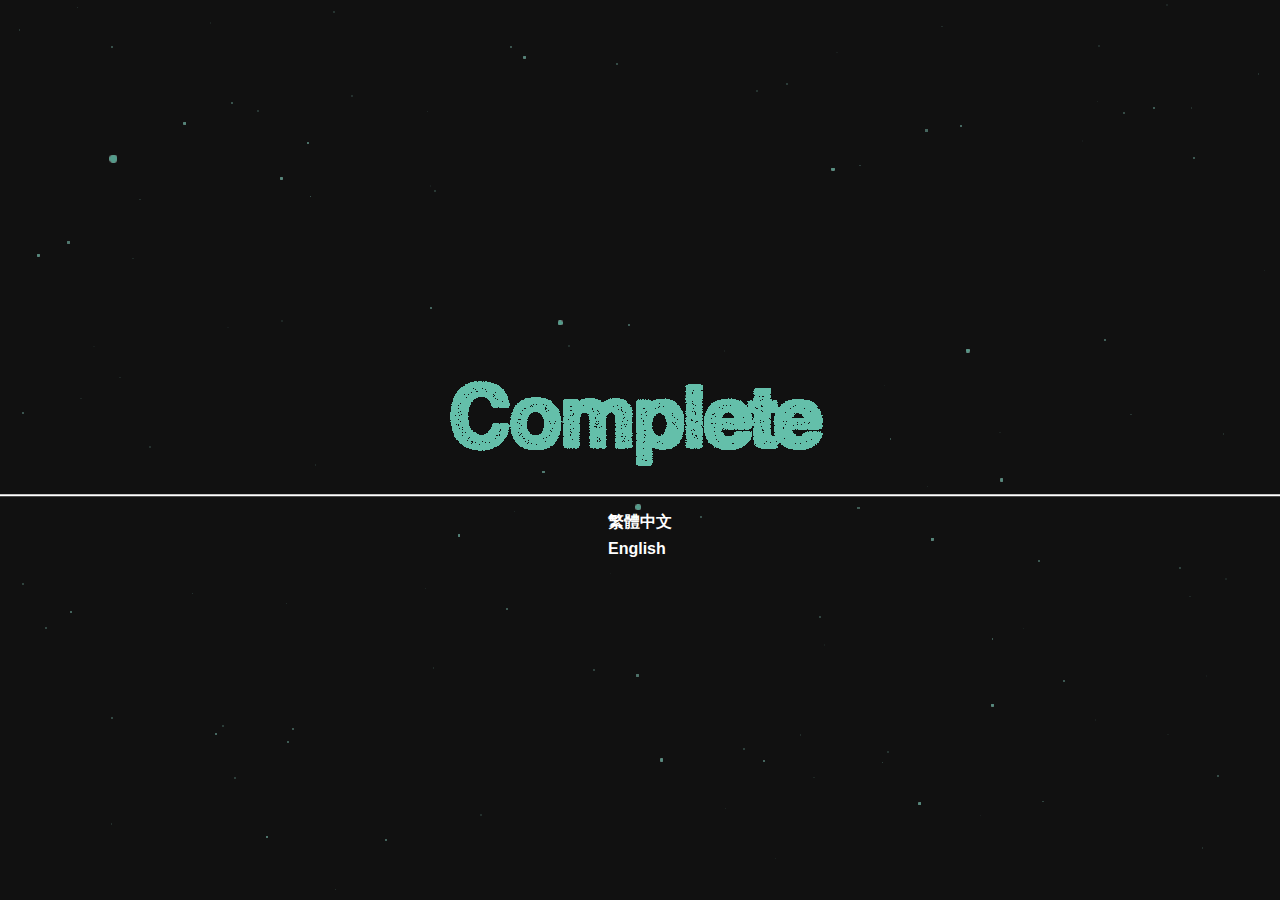
==== commit 3c98230e: "src" ====
--- a/index.html
+++ b/index.html
@@ -1 +1 @@
-<!doctype html><html lang="en"><head><meta charset="UTF-8"><meta http-equiv="X-UA-Compatible" content="IE=edge"><meta name="viewport" content="width=device-width,initial-scale=1"><meta name="format-detection" content="telephone=no"><title>Composite Hybrid</title><link href="https://cdn.jsdelivr.net/npm/bootstrap@5.1.0/dist/css/bootstrap.min.css" rel="stylesheet" integrity="sha384-KyZXEAg3QhqLMpG8r+8fhAXLRk2vvoC2f3B09zVXn8CA5QIVfZOJ3BCsw2P0p/We" crossorigin="anonymous"><link rel="icon" href="favicon.ico"><script defer="defer" src="index.js"></script><link href="index.css" rel="stylesheet"></head><body><div id="rotatePage" class="p-rotatePage"><div class="p-rotatePage-hint d-flex flex-column justify-content-center align-items-center"><div class="icon mb-3"><img src="/assets/img/PhoneIcon.svg" alt=""></div><div class="">Please rotate your phone</div></div></div><div id="loadingPage" class="p-loadingPage"><div class="p-loadingPage-bar"></div><div class="d-flex p-loadingPage-button"><a id="languageChinese" class="c-button me-5" href="#">繁體中文</a> <a id="languageEnglish" class="c-button text-center" href="#">English</a></div></div><div id="sideButton" class="v-sideButton"><div class="border border_up d-flex justify-content-center align-items-center"><input id="upArrow" class="arrowButton arrowButton_up" type="image" name="up_arrow" id="up_arrow" img src="./assets/img/arrow_up.svg"></div><div class="border d-flex justify-content-center align-items-center"><input id="downArrow" class="arrowButton arrowButton_down" type="image" name="down_arrow" id="down_arrow" img src="./assets/img/arrow_down.svg"></div></div><div id="content"><div id="header"><div class="d-flex l-header justify-content-between align-items-center"><div class="col-auto ms-md-5 ms-3" style="z-index: 2000;"><a href="./index.html"><img class="l-header-logo" src="./assets/img/logo.svg" alt=""></a></div><div class="col-auto me-md-5 me-3" style="z-index: 2000;"><button class="l-header-hamburger"><div class="l-header-hamburger-bar l-header-hamburger-bar_top"></div><div class="l-header-hamburger-bar l-header-hamburger-bar_middle"></div><div class="l-header-hamburger-bar l-header-hamburger-bar_bottom"></div></button></div><div class="l-header-menu"><a class="headerApplication c-button mb-4" href="#">Application</a> <a class="headerAboutUs c-button mb-4" href="#">About Us</a> <a class="headerProducts c-button mb-4" href="#">Products</a> <a class="headerNews c-button mb-4" href="#">News</a> <a class="headerContactUs c-button" href="#">Contact Us</a></div><div class="l-header-group col-auto me-5"><a class="headerApplication c-button" href="#">Application</a> <a class="headerAboutUs c-button ms-4" href="#">About Us</a> <a class="headerProducts c-button ms-4" href="#">Products</a> <a class="headerNews c-button ms-4" href="#">News</a> <a class="headerContactUs c-button ms-4" href="#">Contact Us</a></div></div></div><div id="application" class="container"><div class="row p-application justify-content-center align-items-center"><div class="title col-lg-6 col-12 d-flex align-items-center mb-5"><input class="arrowButton leftArrow" type="image" name="left_arrow" id="left_arrow" img src="./assets/img/arrow_left.svg"><div id="productName" class="col"></div><input class="arrowButton rightArrow" type="image" name="right_arrow" id="right_arrow" img src="./assets/img/arrow_right.svg"></div><div class="introduction col-lg-6 col-12 d-flex flex-column"><div class="scrollAnimation mb-1"><div class="dot"></div></div><small class="text-center mb-2 opacity-50">Scroll</small><div id="text"></div><div class="d-flex justify-content-between align-items-center"><input class="arrowButton leftArrow" type="image" name="left_arrow" id="left_arrow" img src="./assets/img/arrow_left.svg"><div class="nav d-flex col justify-content-center"></div><input class="arrowButton rightArrow" type="image" name="right_arrow" id="right_arrow" img src="./assets/img/arrow_right.svg"></div></div></div></div><div id="aboutUs" class="container"><div class="row p-aboutUs justify-content-end align-items-md-center align-items-end"><div class="col-md-6 col-12"><h1>About Us</h1><p>Composite Hybrid International was established in 2014.<br><br>We provide our customers high-end composite materials and help customers to find better solutions for improving producing procedure.<br><br>We sell various reinforced fiber such as Carbon fiber / fabric / chopped strand, fiberglass fiber / fabric and Para-Aramid fiber / staple fiber.<br><br>We also specialized in producing thermoplastic and thermosetting related products, laminated composite sheets.</p></div></div></div><div id="products"><div id="allCategories" class="p-products c-products"><div class="d-flex flex-wrap flex-grow-1"><div id="carbonFiber" class="col-lg-3 col-6"><div class="product"><div class="productImg"><h2 class="productTitle">Carbon Fiber</h2></div></div></div><div id="glassFiber" class="col-lg-3 col-6"><div class="product"><div class="productImg"><h2 class="productTitle">Glass Fiber</h2></div></div></div><div id="aramidFiber" class="col-lg-3 col-6"><div class="product"><div class="productImg"><h2 class="productTitle">Aramid Fiber</h2></div></div></div><div id="basaltFiber" class="col-lg-3 col-6"><div class="product"><div class="productImg"><h2 class="productTitle">Basalt Fiber</h2></div></div></div></div><div class="col-12 d-flex justify-content-center"><h1 class="title">Products</h1></div><div class="d-flex flex-wrap flex-grow-1"><div id="wireMesh" class="col-lg-3 col-6"><div class="product"><div class="productImg"><h2 class="productTitle">Wire Mesh</h2></div></div></div><div id="maleicAnhydride" class="col-lg-3 col-6"><div class="product"><div class="productImg"><h2 class="productTitle">Maleic Anhydride</h2></div></div></div><div id="sheet" class="col-lg-3 col-6"><div class="product"><div class="productImg"><h2 class="productTitle">Sheet</h2></div></div></div><div id="other" class="col-lg-3 col-6"><div class="product"><div class="productImg"><h2 class="productTitle">Other</h2></div></div></div></div></div><div id="productCategory" class="container p-category"><div id="backToProducts" class="mb-4 c-backButton"><div class="arrowButton"><img src="./assets/img/arrow_left.svg" alt=""></div><h2>Products</h2></div><div class="row mb-4 c-products"><div id="carbonFiber1" class="col-lg-3 col-md-4 col-6 mb-4 p-category-product"><div class="product"><div class="productImg"><h2 class="productTitle">Carbon Fiber1</h2></div></div></div><div id="carbonFiber1" class="col-lg-3 col-md-4 col-6 mb-4 p-category-product"><div class="product"><div class="productImg"><h2 class="productTitle">Carbon Fiber1</h2></div></div></div><div id="carbonFiber1" class="col-lg-3 col-md-4 col-6 mb-4 p-category-product"><div class="product"><div class="productImg"><h2 class="productTitle">Carbon Fiber1</h2></div></div></div><div id="carbonFiber1" class="col-lg-3 col-md-4 col-6 mb-4 p-category-product"><div class="product"><div class="productImg"><h2 class="productTitle">Carbon Fiber1</h2></div></div></div><div id="carbonFiber1" class="col-lg-3 col-md-4 col-6 mb-4 p-category-product"><div class="product"><div class="productImg"><h2 class="productTitle">Carbon Fiber1</h2></div></div></div><div id="carbonFiber1" class="col-lg-3 col-md-4 col-6 mb-4 p-category-product"><div class="product"><div class="productImg"><h2 class="productTitle">Carbon Fiber1</h2></div></div></div><div id="carbonFiber1" class="col-lg-3 col-md-4 col-6 mb-4 p-category-product"><div class="product"><div class="productImg"><h2 class="productTitle">Carbon Fiber1</h2></div></div></div><div id="carbonFiber1" class="col-lg-3 col-md-4 col-6 mb-4 p-category-product"><div class="product"><div class="productImg"><h2 class="productTitle">Carbon Fiber1</h2></div></div></div></div></div><div id="product" class="container p-category"><div id="backToCategory" class="mb-4 c-backButton"><div class="arrowButton"><img src="./assets/img/arrow_left.svg" alt=""></div><h2>Carbon Fiber</h2></div><div class="row mb-4"><div class="col-12"><div class="mb-4"><h1 class="p-category-title text-center">Carbon Fiber Mesh</h1></div><div id="CarbonFiberMesh" class="p-category-banner mb-4"></div><div class="mb-4"><h2 class="mb-2">Description</h2><table class="p-category-table col-12"><tr><th>Fiber Length</th><td>3mm, 5mm, 6mm, 12mm, 18mm, 24mm</td></tr><tr><th>Type</th><td>Water-based soluble</td></tr><tr><th>Tensile Strength</th><td>4,000 Mpa (580 Ksi)</td></tr><tr><th>Tensile Modulus</th><td>240 Gpa (35 Msi)</td></tr><tr><th>Elongation (%)</th><td>1.6</td></tr><tr><th>Density (g/cm3)</th><td>1.8</td></tr><tr><th>Moisture Contect</th><td>Below 1.0%</td></tr></table></div><div><h2 class="mb-2">Application</h2><ol class="p-category-list"><li>Reinforce modified plastics</li><li>Reinforce cement or coatings paint.</li><li>New Energy: Fuel cell electrodes.</li><li>Making carbon paper</li><li>Electric field: can be used to make conductive paper, electric panel, needle pad.</li></ol></div></div></div></div></div><div id="news" class="container"><div id="newsIndex" class="p-news"><div><h1 class="mb-4">News</h1></div><div class="c-newsCard row col-12 col-lg-8 col-xl-6 d-flex flex-column justify-content-center"><div id="newsIndex1" href="#" class="c-newsCard-card"><div id="newsImg1" class="newsImg"></div><div class="col-8 col-md-9 information"><small class="mb-1 mb-md-2">Posted: Jun 24, 2020</small><p>Sale of Carbon fiber, Glass fiber products</p></div></div><div href="#" class="c-newsCard-card"><div id="newsImg2" class="newsImg"></div><div class="col-8 col-md-9 information"><small class="mb-1 mb-md-2">Posted: Jun 24, 2020</small><p>Sale of Carbon fiber, Glass fiber products</p></div></div><div href="#" class="c-newsCard-card"><div id="newsImg3" class="newsImg"></div><div class="col-8 col-md-9 information"><small class="mb-1 mb-md-2">Posted: Jun 24, 2020</small><p>Sale of Carbon fiber, Glass fiber products</p></div></div></div><div id="newsSeeMore"><a href="#" class="c-button animation">See More</a></div></div><div id="newsList" class="container"><div id="backToNews" class="mb-4 c-backButton"><div class="arrowButton"><img src="./assets/img/arrow_left.svg" alt=""></div><h2>News</h2></div><div class="row mb-4"><div class="col-12"><div id="news1" class="c-newsCard"><div href="#" class="c-newsCard-card"><div id="newsImg1" class="newsImg col"></div><div class="col-8 col-md-10 information"><small class="mb-1 mb-md-2">Posted: Jun 24, 2020</small><p>Sale of Carbon fiber, Glass fiber products</p></div></div></div><div id="news1" class="c-newsCard"><div href="#" class="c-newsCard-card"><div id="newsImg1" class="newsImg col"></div><div class="col-8 col-md-10 information"><small class="mb-1 mb-md-2">Posted: Jun 24, 2020</small><p>Sale of Carbon fiber, Glass fiber products</p></div></div></div><div id="news1" class="c-newsCard"><div href="#" class="c-newsCard-card"><div id="newsImg1" class="newsImg col"></div><div class="col-8 col-md-10 information"><small class="mb-1 mb-md-2">Posted: Jun 24, 2020</small><p>Sale of Carbon fiber, Glass fiber products</p></div></div></div><div id="news1" class="c-newsCard"><div href="#" class="c-newsCard-card"><div id="newsImg1" class="newsImg col"></div><div class="col-8 col-md-10 information"><small class="mb-1 mb-md-2">Posted: Jun 24, 2020</small><p>Sale of Carbon fiber, Glass fiber products</p></div></div></div><div id="news1" class="c-newsCard"><div href="#" class="c-newsCard-card"><div id="newsImg1" class="newsImg col"></div><div class="col-8 col-md-10 information"><small class="mb-1 mb-md-2">Posted: Jun 24, 2020</small><p>Sale of Carbon fiber, Glass fiber products</p></div></div></div><div id="news1" class="c-newsCard"><div href="#" class="c-newsCard-card"><div id="newsImg1" class="newsImg col"></div><div class="col-8 col-md-10 information"><small class="mb-1 mb-md-2">Posted: Jun 24, 2020</small><p>Sale of Carbon fiber, Glass fiber products</p></div></div></div><div id="news1" class="c-newsCard"><div href="#" class="c-newsCard-card"><div id="newsImg1" class="newsImg col"></div><div class="col-8 col-md-10 information"><small class="mb-1 mb-md-2">Posted: Jun 24, 2020</small><p>Sale of Carbon fiber, Glass fiber products</p></div></div></div><div id="news1" class="c-newsCard"><div href="#" class="c-newsCard-card"><div id="newsImg1" class="newsImg col"></div><div class="col-8 col-md-10 information"><small class="mb-1 mb-md-2">Posted: Jun 24, 2020</small><p>Sale of Carbon fiber, Glass fiber products</p></div></div></div></div></div></div><div id="new" class="container p-category"><div id="backToNewsList" class="mb-4 c-backButton"><div class="arrowButton"><img src="./assets/img/arrow_left.svg" alt=""></div><h2>News List</h2></div><div class="row mb-4"><div class="col-12"><div class="mb-4"><h1 class="p-category-title text-center">Sale of Carbon fiber, Glass fiber products</h1></div><div id="newsImg1" class="p-category-banner mb-4"></div><div class="mb-4"><p>Lorem ipsum dolor sit amet consectetur adipisicing elit. Id voluptate blanditiis iure soluta quae. Illum recusandae odio odit perspiciatis dignissimos reiciendis mollitia rerum quasi, laboriosam sunt, ducimus iusto ab nostrum!</p></div></div></div></div></div><div id="contactUs" class="p-contactUs"><div class="col-12 mapFrame"><iframe class="map" loading="lazy" src="https://www.google.com/maps/embed?pb=!1m14!1m8!1m3!1d14559.217244810001!2d120.6932654!3d24.1785948!3m2!1i1024!2i768!4f13.1!3m3!1m2!1s0x0%3A0x21574d8fc7d25edd!2z6I2D5a6P5oeJ55So5p2Q5paZ6IKh5Lu95pyJ6ZmQ5YWs5Y-4!5e0!3m2!1szh-TW!2stw!4v1629366749685!5m2!1szh-TW!2stw"></iframe></div><div class="container information"><div class="row align-items-center flex-grow-1"><div class="col-12"><h1 class="mt-0 mb-sm-4 mb-2">Contact Us</h1><div class="d-flex mb-2"><p class="mb-0 me-2">TEL</p><p class="m-0">04-2247-4727</p></div><div class="d-flex mb-2"><p class="mb-0 me-2">FAX</p><p class="m-0">04-2247-4772</p></div><div class="d-flex mb-2"><p class="mb-0 me-2">EMAIL</p><p class="m-0">erica@c-hung.com</p></div><div class="mb-2"><p class="m-0">No.90, Songhe Street, Beitun District, Taichung City, Taiwan R.O.C.</p></div></div></div></div></div></div><div id="webGL"></div><script src="https://cdn.jsdelivr.net/npm/bootstrap@5.1.0/dist/js/bootstrap.bundle.min.js" integrity="sha384-U1DAWAznBHeqEIlVSCgzq+c9gqGAJn5c/t99JyeKa9xxaYpSvHU5awsuZVVFIhvj" crossorigin="anonymous"></script></body></html>+<!doctype html><html lang="en"><head><meta charset="UTF-8"><meta http-equiv="X-UA-Compatible" content="IE=edge"><meta name="viewport" content="width=device-width,initial-scale=1"><meta name="format-detection" content="telephone=no"><title>Composite Hybrid</title><link href="https://cdn.jsdelivr.net/npm/bootstrap@5.1.0/dist/css/bootstrap.min.css" rel="stylesheet" integrity="sha384-KyZXEAg3QhqLMpG8r+8fhAXLRk2vvoC2f3B09zVXn8CA5QIVfZOJ3BCsw2P0p/We" crossorigin="anonymous"><link rel="icon" href="favicon.ico"><script defer="defer" src="index.js"></script><link href="index.css" rel="stylesheet"></head><body><div id="rotatePage" class="p-rotatePage"><div class="p-rotatePage-hint d-flex flex-column justify-content-center align-items-center"><div class="icon mb-3"><img src="../assets/img/PhoneIcon.svg" alt=""></div><div class="">Please rotate your phone</div></div></div><div id="loadingPage" class="p-loadingPage"><div class="p-loadingPage-bar"></div><div class="d-flex p-loadingPage-button"><a id="languageChinese" class="c-button me-5" href="#">繁體中文</a> <a id="languageEnglish" class="c-button text-center" href="#">English</a></div></div><div id="sideButton" class="v-sideButton"><div class="border border_up d-flex justify-content-center align-items-center"><input id="upArrow" class="arrowButton arrowButton_up" type="image" name="up_arrow" id="up_arrow" img src="./assets/img/arrow_up.svg"></div><div class="border d-flex justify-content-center align-items-center"><input id="downArrow" class="arrowButton arrowButton_down" type="image" name="down_arrow" id="down_arrow" img src="./assets/img/arrow_down.svg"></div></div><div id="content"><div id="header"><div class="d-flex l-header justify-content-between align-items-center"><div class="col-auto ms-md-5 ms-3" style="z-index: 2000;"><a href="./index.html"><img class="l-header-logo" src="./assets/img/logo.svg" alt=""></a></div><div class="col-auto me-md-5 me-3" style="z-index: 2000;"><button class="l-header-hamburger"><div class="l-header-hamburger-bar l-header-hamburger-bar_top"></div><div class="l-header-hamburger-bar l-header-hamburger-bar_middle"></div><div class="l-header-hamburger-bar l-header-hamburger-bar_bottom"></div></button></div><div class="l-header-menu"><a class="headerApplication c-button mb-4" href="#">Application</a> <a class="headerAboutUs c-button mb-4" href="#">About Us</a> <a class="headerProducts c-button mb-4" href="#">Products</a> <a class="headerNews c-button mb-4" href="#">News</a> <a class="headerContactUs c-button" href="#">Contact Us</a></div><div class="l-header-group col-auto me-5"><a class="headerApplication c-button" href="#">Application</a> <a class="headerAboutUs c-button ms-4" href="#">About Us</a> <a class="headerProducts c-button ms-4" href="#">Products</a> <a class="headerNews c-button ms-4" href="#">News</a> <a class="headerContactUs c-button ms-4" href="#">Contact Us</a></div></div></div><div id="application" class="container"><div class="row p-application justify-content-center align-items-center"><div class="title col-lg-6 col-12 d-flex align-items-center mb-5"><input class="arrowButton leftArrow" type="image" name="left_arrow" id="left_arrow" img src="./assets/img/arrow_left.svg"><div id="productName" class="col"></div><input class="arrowButton rightArrow" type="image" name="right_arrow" id="right_arrow" img src="./assets/img/arrow_right.svg"></div><div class="introduction col-lg-6 col-12 d-flex flex-column"><div class="scrollAnimation mb-1"><div class="dot"></div></div><small class="text-center mb-2 opacity-50">Scroll</small><div id="text"></div><div class="d-flex justify-content-between align-items-center"><input class="arrowButton leftArrow" type="image" name="left_arrow" id="left_arrow" img src="./assets/img/arrow_left.svg"><div class="nav d-flex col justify-content-center"></div><input class="arrowButton rightArrow" type="image" name="right_arrow" id="right_arrow" img src="./assets/img/arrow_right.svg"></div></div></div></div><div id="aboutUs" class="container"><div class="row p-aboutUs justify-content-end align-items-md-center align-items-end"><div class="col-md-6 col-12"><h1>About Us</h1><p>Composite Hybrid International was established in 2014.<br><br>We provide our customers high-end composite materials and help customers to find better solutions for improving producing procedure.<br><br>We sell various reinforced fiber such as Carbon fiber / fabric / chopped strand, fiberglass fiber / fabric and Para-Aramid fiber / staple fiber.<br><br>We also specialized in producing thermoplastic and thermosetting related products, laminated composite sheets.</p></div></div></div><div id="products"><div id="allCategories" class="p-products c-products"><div class="d-flex flex-wrap flex-grow-1"><div id="carbonFiber" class="col-lg-3 col-6"><div class="product"><div class="productImg"><h2 class="productTitle">Carbon Fiber</h2></div></div></div><div id="glassFiber" class="col-lg-3 col-6"><div class="product"><div class="productImg"><h2 class="productTitle">Glass Fiber</h2></div></div></div><div id="aramidFiber" class="col-lg-3 col-6"><div class="product"><div class="productImg"><h2 class="productTitle">Aramid Fiber</h2></div></div></div><div id="basaltFiber" class="col-lg-3 col-6"><div class="product"><div class="productImg"><h2 class="productTitle">Basalt Fiber</h2></div></div></div></div><div class="col-12 d-flex justify-content-center"><h1 class="title">Products</h1></div><div class="d-flex flex-wrap flex-grow-1"><div id="wireMesh" class="col-lg-3 col-6"><div class="product"><div class="productImg"><h2 class="productTitle">Wire Mesh</h2></div></div></div><div id="maleicAnhydride" class="col-lg-3 col-6"><div class="product"><div class="productImg"><h2 class="productTitle">Maleic Anhydride</h2></div></div></div><div id="sheet" class="col-lg-3 col-6"><div class="product"><div class="productImg"><h2 class="productTitle">Sheet</h2></div></div></div><div id="other" class="col-lg-3 col-6"><div class="product"><div class="productImg"><h2 class="productTitle">Other</h2></div></div></div></div></div><div id="productCategory" class="container p-category"><div id="backToProducts" class="mb-4 c-backButton"><div class="arrowButton"><img src="./assets/img/arrow_left.svg" alt=""></div><h2>Products</h2></div><div class="row mb-4 c-products"><div id="carbonFiber1" class="col-lg-3 col-md-4 col-6 mb-4 p-category-product"><div class="product"><div class="productImg"><h2 class="productTitle">Carbon Fiber1</h2></div></div></div><div id="carbonFiber1" class="col-lg-3 col-md-4 col-6 mb-4 p-category-product"><div class="product"><div class="productImg"><h2 class="productTitle">Carbon Fiber1</h2></div></div></div><div id="carbonFiber1" class="col-lg-3 col-md-4 col-6 mb-4 p-category-product"><div class="product"><div class="productImg"><h2 class="productTitle">Carbon Fiber1</h2></div></div></div><div id="carbonFiber1" class="col-lg-3 col-md-4 col-6 mb-4 p-category-product"><div class="product"><div class="productImg"><h2 class="productTitle">Carbon Fiber1</h2></div></div></div><div id="carbonFiber1" class="col-lg-3 col-md-4 col-6 mb-4 p-category-product"><div class="product"><div class="productImg"><h2 class="productTitle">Carbon Fiber1</h2></div></div></div><div id="carbonFiber1" class="col-lg-3 col-md-4 col-6 mb-4 p-category-product"><div class="product"><div class="productImg"><h2 class="productTitle">Carbon Fiber1</h2></div></div></div><div id="carbonFiber1" class="col-lg-3 col-md-4 col-6 mb-4 p-category-product"><div class="product"><div class="productImg"><h2 class="productTitle">Carbon Fiber1</h2></div></div></div><div id="carbonFiber1" class="col-lg-3 col-md-4 col-6 mb-4 p-category-product"><div class="product"><div class="productImg"><h2 class="productTitle">Carbon Fiber1</h2></div></div></div></div></div><div id="product" class="container p-category"><div id="backToCategory" class="mb-4 c-backButton"><div class="arrowButton"><img src="./assets/img/arrow_left.svg" alt=""></div><h2>Carbon Fiber</h2></div><div class="row mb-4"><div class="col-12"><div class="mb-4"><h1 class="p-category-title text-center">Carbon Fiber Mesh</h1></div><div id="CarbonFiberMesh" class="p-category-banner mb-4"></div><div class="mb-4"><h2 class="mb-2">Description</h2><table class="p-category-table col-12"><tr><th>Fiber Length</th><td>3mm, 5mm, 6mm, 12mm, 18mm, 24mm</td></tr><tr><th>Type</th><td>Water-based soluble</td></tr><tr><th>Tensile Strength</th><td>4,000 Mpa (580 Ksi)</td></tr><tr><th>Tensile Modulus</th><td>240 Gpa (35 Msi)</td></tr><tr><th>Elongation (%)</th><td>1.6</td></tr><tr><th>Density (g/cm3)</th><td>1.8</td></tr><tr><th>Moisture Contect</th><td>Below 1.0%</td></tr></table></div><div><h2 class="mb-2">Application</h2><ol class="p-category-list"><li>Reinforce modified plastics</li><li>Reinforce cement or coatings paint.</li><li>New Energy: Fuel cell electrodes.</li><li>Making carbon paper</li><li>Electric field: can be used to make conductive paper, electric panel, needle pad.</li></ol></div></div></div></div></div><div id="news" class="container"><div id="newsIndex" class="p-news"><div><h1 class="mb-4">News</h1></div><div class="c-newsCard row col-12 col-lg-8 col-xl-6 d-flex flex-column justify-content-center"><div id="newsIndex1" href="#" class="c-newsCard-card"><div id="newsImg1" class="newsImg"></div><div class="col-8 col-md-9 information"><small class="mb-1 mb-md-2">Posted: Jun 24, 2020</small><p>Sale of Carbon fiber, Glass fiber products</p></div></div><div href="#" class="c-newsCard-card"><div id="newsImg2" class="newsImg"></div><div class="col-8 col-md-9 information"><small class="mb-1 mb-md-2">Posted: Jun 24, 2020</small><p>Sale of Carbon fiber, Glass fiber products</p></div></div><div href="#" class="c-newsCard-card"><div id="newsImg3" class="newsImg"></div><div class="col-8 col-md-9 information"><small class="mb-1 mb-md-2">Posted: Jun 24, 2020</small><p>Sale of Carbon fiber, Glass fiber products</p></div></div></div><div id="newsSeeMore"><a href="#" class="c-button animation">See More</a></div></div><div id="newsList" class="container"><div id="backToNews" class="mb-4 c-backButton"><div class="arrowButton"><img src="./assets/img/arrow_left.svg" alt=""></div><h2>News</h2></div><div class="row mb-4"><div class="col-12"><div id="news1" class="c-newsCard"><div href="#" class="c-newsCard-card"><div id="newsImg1" class="newsImg col"></div><div class="col-8 col-md-10 information"><small class="mb-1 mb-md-2">Posted: Jun 24, 2020</small><p>Sale of Carbon fiber, Glass fiber products</p></div></div></div><div id="news1" class="c-newsCard"><div href="#" class="c-newsCard-card"><div id="newsImg1" class="newsImg col"></div><div class="col-8 col-md-10 information"><small class="mb-1 mb-md-2">Posted: Jun 24, 2020</small><p>Sale of Carbon fiber, Glass fiber products</p></div></div></div><div id="news1" class="c-newsCard"><div href="#" class="c-newsCard-card"><div id="newsImg1" class="newsImg col"></div><div class="col-8 col-md-10 information"><small class="mb-1 mb-md-2">Posted: Jun 24, 2020</small><p>Sale of Carbon fiber, Glass fiber products</p></div></div></div><div id="news1" class="c-newsCard"><div href="#" class="c-newsCard-card"><div id="newsImg1" class="newsImg col"></div><div class="col-8 col-md-10 information"><small class="mb-1 mb-md-2">Posted: Jun 24, 2020</small><p>Sale of Carbon fiber, Glass fiber products</p></div></div></div><div id="news1" class="c-newsCard"><div href="#" class="c-newsCard-card"><div id="newsImg1" class="newsImg col"></div><div class="col-8 col-md-10 information"><small class="mb-1 mb-md-2">Posted: Jun 24, 2020</small><p>Sale of Carbon fiber, Glass fiber products</p></div></div></div><div id="news1" class="c-newsCard"><div href="#" class="c-newsCard-card"><div id="newsImg1" class="newsImg col"></div><div class="col-8 col-md-10 information"><small class="mb-1 mb-md-2">Posted: Jun 24, 2020</small><p>Sale of Carbon fiber, Glass fiber products</p></div></div></div><div id="news1" class="c-newsCard"><div href="#" class="c-newsCard-card"><div id="newsImg1" class="newsImg col"></div><div class="col-8 col-md-10 information"><small class="mb-1 mb-md-2">Posted: Jun 24, 2020</small><p>Sale of Carbon fiber, Glass fiber products</p></div></div></div><div id="news1" class="c-newsCard"><div href="#" class="c-newsCard-card"><div id="newsImg1" class="newsImg col"></div><div class="col-8 col-md-10 information"><small class="mb-1 mb-md-2">Posted: Jun 24, 2020</small><p>Sale of Carbon fiber, Glass fiber products</p></div></div></div></div></div></div><div id="new" class="container p-category"><div id="backToNewsList" class="mb-4 c-backButton"><div class="arrowButton"><img src="./assets/img/arrow_left.svg" alt=""></div><h2>News List</h2></div><div class="row mb-4"><div class="col-12"><div class="mb-4"><h1 class="p-category-title text-center">Sale of Carbon fiber, Glass fiber products</h1></div><div id="newsImg1" class="p-category-banner mb-4"></div><div class="mb-4"><p>Lorem ipsum dolor sit amet consectetur adipisicing elit. Id voluptate blanditiis iure soluta quae. Illum recusandae odio odit perspiciatis dignissimos reiciendis mollitia rerum quasi, laboriosam sunt, ducimus iusto ab nostrum!</p></div></div></div></div></div><div id="contactUs" class="p-contactUs"><div class="col-12 mapFrame"><iframe class="map" loading="lazy" src="https://www.google.com/maps/embed?pb=!1m14!1m8!1m3!1d14559.217244810001!2d120.6932654!3d24.1785948!3m2!1i1024!2i768!4f13.1!3m3!1m2!1s0x0%3A0x21574d8fc7d25edd!2z6I2D5a6P5oeJ55So5p2Q5paZ6IKh5Lu95pyJ6ZmQ5YWs5Y-4!5e0!3m2!1szh-TW!2stw!4v1629366749685!5m2!1szh-TW!2stw"></iframe></div><div class="container information"><div class="row align-items-center flex-grow-1"><div class="col-12"><h1 class="mt-0 mb-sm-4 mb-2">Contact Us</h1><div class="d-flex mb-2"><p class="mb-0 me-2">TEL</p><p class="m-0">04-2247-4727</p></div><div class="d-flex mb-2"><p class="mb-0 me-2">FAX</p><p class="m-0">04-2247-4772</p></div><div class="d-flex mb-2"><p class="mb-0 me-2">EMAIL</p><p class="m-0">erica@c-hung.com</p></div><div class="mb-2"><p class="m-0">No.90, Songhe Street, Beitun District, Taichung City, Taiwan R.O.C.</p></div></div></div></div></div></div><div id="webGL"></div><script src="https://cdn.jsdelivr.net/npm/bootstrap@5.1.0/dist/js/bootstrap.bundle.min.js" integrity="sha384-U1DAWAznBHeqEIlVSCgzq+c9gqGAJn5c/t99JyeKa9xxaYpSvHU5awsuZVVFIhvj" crossorigin="anonymous"></script></body></html>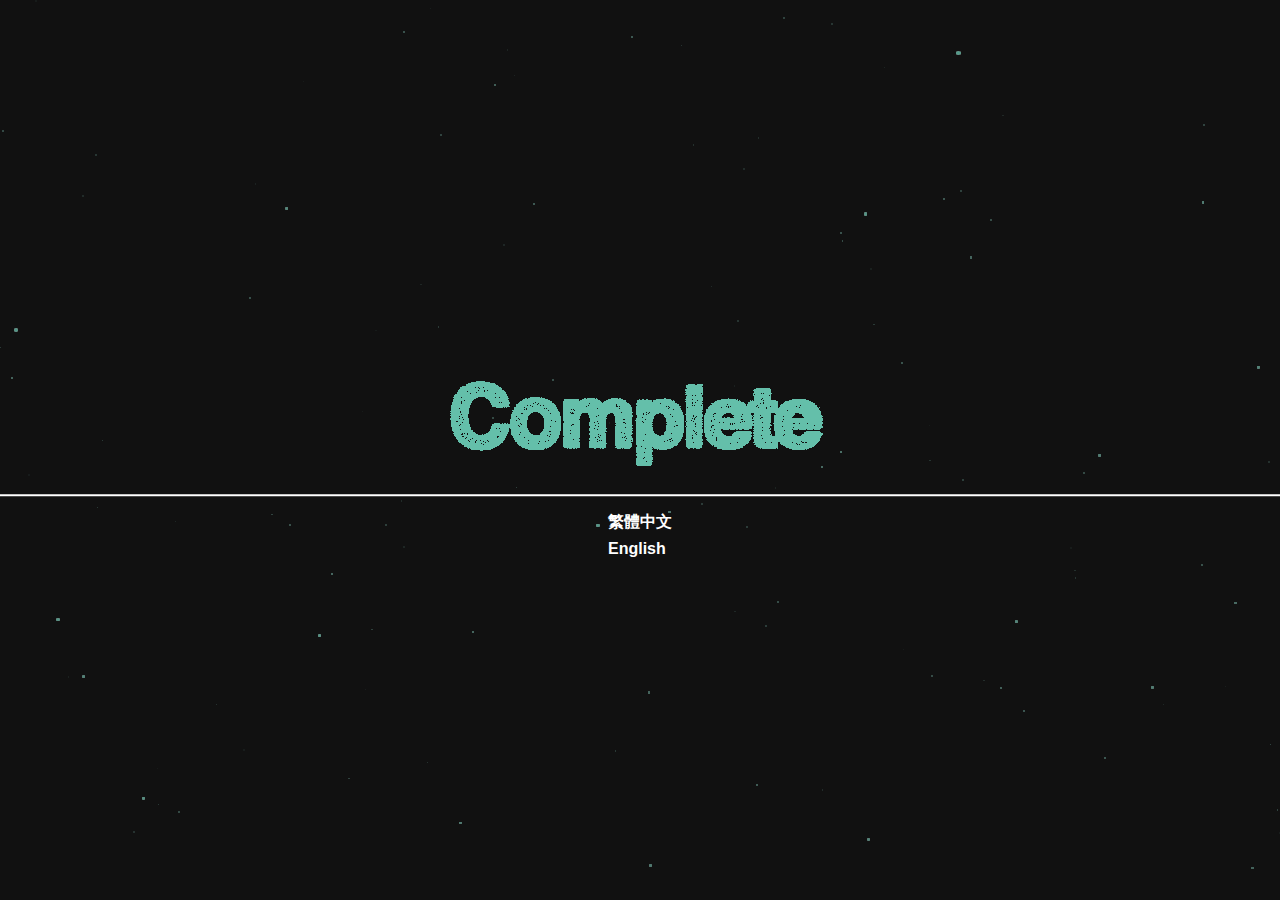
==== commit 8814e4ec: "debug" ====
--- a/index.html
+++ b/index.html
@@ -1 +1 @@
-<!doctype html><html lang="en"><head><meta charset="UTF-8"><meta http-equiv="X-UA-Compatible" content="IE=edge"><meta name="viewport" content="width=device-width,initial-scale=1"><meta name="format-detection" content="telephone=no"><title>Composite Hybrid</title><link href="https://cdn.jsdelivr.net/npm/bootstrap@5.1.0/dist/css/bootstrap.min.css" rel="stylesheet" integrity="sha384-KyZXEAg3QhqLMpG8r+8fhAXLRk2vvoC2f3B09zVXn8CA5QIVfZOJ3BCsw2P0p/We" crossorigin="anonymous"><link rel="icon" href="favicon.ico"><script defer="defer" src="index.js"></script><link href="index.css" rel="stylesheet"></head><body><div id="rotatePage" class="p-rotatePage"><div class="p-rotatePage-hint d-flex flex-column justify-content-center align-items-center"><div class="icon mb-3"><img src="../assets/img/PhoneIcon.svg" alt=""></div><div class="">Please rotate your phone</div></div></div><div id="loadingPage" class="p-loadingPage"><div class="p-loadingPage-bar"></div><div class="d-flex p-loadingPage-button"><a id="languageChinese" class="c-button me-5" href="#">繁體中文</a> <a id="languageEnglish" class="c-button text-center" href="#">English</a></div></div><div id="sideButton" class="v-sideButton"><div class="border border_up d-flex justify-content-center align-items-center"><input id="upArrow" class="arrowButton arrowButton_up" type="image" name="up_arrow" id="up_arrow" img src="./assets/img/arrow_up.svg"></div><div class="border d-flex justify-content-center align-items-center"><input id="downArrow" class="arrowButton arrowButton_down" type="image" name="down_arrow" id="down_arrow" img src="./assets/img/arrow_down.svg"></div></div><div id="content"><div id="header"><div class="d-flex l-header justify-content-between align-items-center"><div class="col-auto ms-md-5 ms-3" style="z-index: 2000;"><a href="./index.html"><img class="l-header-logo" src="./assets/img/logo.svg" alt=""></a></div><div class="col-auto me-md-5 me-3" style="z-index: 2000;"><button class="l-header-hamburger"><div class="l-header-hamburger-bar l-header-hamburger-bar_top"></div><div class="l-header-hamburger-bar l-header-hamburger-bar_middle"></div><div class="l-header-hamburger-bar l-header-hamburger-bar_bottom"></div></button></div><div class="l-header-menu"><a class="headerApplication c-button mb-4" href="#">Application</a> <a class="headerAboutUs c-button mb-4" href="#">About Us</a> <a class="headerProducts c-button mb-4" href="#">Products</a> <a class="headerNews c-button mb-4" href="#">News</a> <a class="headerContactUs c-button" href="#">Contact Us</a></div><div class="l-header-group col-auto me-5"><a class="headerApplication c-button" href="#">Application</a> <a class="headerAboutUs c-button ms-4" href="#">About Us</a> <a class="headerProducts c-button ms-4" href="#">Products</a> <a class="headerNews c-button ms-4" href="#">News</a> <a class="headerContactUs c-button ms-4" href="#">Contact Us</a></div></div></div><div id="application" class="container"><div class="row p-application justify-content-center align-items-center"><div class="title col-lg-6 col-12 d-flex align-items-center mb-5"><input class="arrowButton leftArrow" type="image" name="left_arrow" id="left_arrow" img src="./assets/img/arrow_left.svg"><div id="productName" class="col"></div><input class="arrowButton rightArrow" type="image" name="right_arrow" id="right_arrow" img src="./assets/img/arrow_right.svg"></div><div class="introduction col-lg-6 col-12 d-flex flex-column"><div class="scrollAnimation mb-1"><div class="dot"></div></div><small class="text-center mb-2 opacity-50">Scroll</small><div id="text"></div><div class="d-flex justify-content-between align-items-center"><input class="arrowButton leftArrow" type="image" name="left_arrow" id="left_arrow" img src="./assets/img/arrow_left.svg"><div class="nav d-flex col justify-content-center"></div><input class="arrowButton rightArrow" type="image" name="right_arrow" id="right_arrow" img src="./assets/img/arrow_right.svg"></div></div></div></div><div id="aboutUs" class="container"><div class="row p-aboutUs justify-content-end align-items-md-center align-items-end"><div class="col-md-6 col-12"><h1>About Us</h1><p>Composite Hybrid International was established in 2014.<br><br>We provide our customers high-end composite materials and help customers to find better solutions for improving producing procedure.<br><br>We sell various reinforced fiber such as Carbon fiber / fabric / chopped strand, fiberglass fiber / fabric and Para-Aramid fiber / staple fiber.<br><br>We also specialized in producing thermoplastic and thermosetting related products, laminated composite sheets.</p></div></div></div><div id="products"><div id="allCategories" class="p-products c-products"><div class="d-flex flex-wrap flex-grow-1"><div id="carbonFiber" class="col-lg-3 col-6"><div class="product"><div class="productImg"><h2 class="productTitle">Carbon Fiber</h2></div></div></div><div id="glassFiber" class="col-lg-3 col-6"><div class="product"><div class="productImg"><h2 class="productTitle">Glass Fiber</h2></div></div></div><div id="aramidFiber" class="col-lg-3 col-6"><div class="product"><div class="productImg"><h2 class="productTitle">Aramid Fiber</h2></div></div></div><div id="basaltFiber" class="col-lg-3 col-6"><div class="product"><div class="productImg"><h2 class="productTitle">Basalt Fiber</h2></div></div></div></div><div class="col-12 d-flex justify-content-center"><h1 class="title">Products</h1></div><div class="d-flex flex-wrap flex-grow-1"><div id="wireMesh" class="col-lg-3 col-6"><div class="product"><div class="productImg"><h2 class="productTitle">Wire Mesh</h2></div></div></div><div id="maleicAnhydride" class="col-lg-3 col-6"><div class="product"><div class="productImg"><h2 class="productTitle">Maleic Anhydride</h2></div></div></div><div id="sheet" class="col-lg-3 col-6"><div class="product"><div class="productImg"><h2 class="productTitle">Sheet</h2></div></div></div><div id="other" class="col-lg-3 col-6"><div class="product"><div class="productImg"><h2 class="productTitle">Other</h2></div></div></div></div></div><div id="productCategory" class="container p-category"><div id="backToProducts" class="mb-4 c-backButton"><div class="arrowButton"><img src="./assets/img/arrow_left.svg" alt=""></div><h2>Products</h2></div><div class="row mb-4 c-products"><div id="carbonFiber1" class="col-lg-3 col-md-4 col-6 mb-4 p-category-product"><div class="product"><div class="productImg"><h2 class="productTitle">Carbon Fiber1</h2></div></div></div><div id="carbonFiber1" class="col-lg-3 col-md-4 col-6 mb-4 p-category-product"><div class="product"><div class="productImg"><h2 class="productTitle">Carbon Fiber1</h2></div></div></div><div id="carbonFiber1" class="col-lg-3 col-md-4 col-6 mb-4 p-category-product"><div class="product"><div class="productImg"><h2 class="productTitle">Carbon Fiber1</h2></div></div></div><div id="carbonFiber1" class="col-lg-3 col-md-4 col-6 mb-4 p-category-product"><div class="product"><div class="productImg"><h2 class="productTitle">Carbon Fiber1</h2></div></div></div><div id="carbonFiber1" class="col-lg-3 col-md-4 col-6 mb-4 p-category-product"><div class="product"><div class="productImg"><h2 class="productTitle">Carbon Fiber1</h2></div></div></div><div id="carbonFiber1" class="col-lg-3 col-md-4 col-6 mb-4 p-category-product"><div class="product"><div class="productImg"><h2 class="productTitle">Carbon Fiber1</h2></div></div></div><div id="carbonFiber1" class="col-lg-3 col-md-4 col-6 mb-4 p-category-product"><div class="product"><div class="productImg"><h2 class="productTitle">Carbon Fiber1</h2></div></div></div><div id="carbonFiber1" class="col-lg-3 col-md-4 col-6 mb-4 p-category-product"><div class="product"><div class="productImg"><h2 class="productTitle">Carbon Fiber1</h2></div></div></div></div></div><div id="product" class="container p-category"><div id="backToCategory" class="mb-4 c-backButton"><div class="arrowButton"><img src="./assets/img/arrow_left.svg" alt=""></div><h2>Carbon Fiber</h2></div><div class="row mb-4"><div class="col-12"><div class="mb-4"><h1 class="p-category-title text-center">Carbon Fiber Mesh</h1></div><div id="CarbonFiberMesh" class="p-category-banner mb-4"></div><div class="mb-4"><h2 class="mb-2">Description</h2><table class="p-category-table col-12"><tr><th>Fiber Length</th><td>3mm, 5mm, 6mm, 12mm, 18mm, 24mm</td></tr><tr><th>Type</th><td>Water-based soluble</td></tr><tr><th>Tensile Strength</th><td>4,000 Mpa (580 Ksi)</td></tr><tr><th>Tensile Modulus</th><td>240 Gpa (35 Msi)</td></tr><tr><th>Elongation (%)</th><td>1.6</td></tr><tr><th>Density (g/cm3)</th><td>1.8</td></tr><tr><th>Moisture Contect</th><td>Below 1.0%</td></tr></table></div><div><h2 class="mb-2">Application</h2><ol class="p-category-list"><li>Reinforce modified plastics</li><li>Reinforce cement or coatings paint.</li><li>New Energy: Fuel cell electrodes.</li><li>Making carbon paper</li><li>Electric field: can be used to make conductive paper, electric panel, needle pad.</li></ol></div></div></div></div></div><div id="news" class="container"><div id="newsIndex" class="p-news"><div><h1 class="mb-4">News</h1></div><div class="c-newsCard row col-12 col-lg-8 col-xl-6 d-flex flex-column justify-content-center"><div id="newsIndex1" href="#" class="c-newsCard-card"><div id="newsImg1" class="newsImg"></div><div class="col-8 col-md-9 information"><small class="mb-1 mb-md-2">Posted: Jun 24, 2020</small><p>Sale of Carbon fiber, Glass fiber products</p></div></div><div href="#" class="c-newsCard-card"><div id="newsImg2" class="newsImg"></div><div class="col-8 col-md-9 information"><small class="mb-1 mb-md-2">Posted: Jun 24, 2020</small><p>Sale of Carbon fiber, Glass fiber products</p></div></div><div href="#" class="c-newsCard-card"><div id="newsImg3" class="newsImg"></div><div class="col-8 col-md-9 information"><small class="mb-1 mb-md-2">Posted: Jun 24, 2020</small><p>Sale of Carbon fiber, Glass fiber products</p></div></div></div><div id="newsSeeMore"><a href="#" class="c-button animation">See More</a></div></div><div id="newsList" class="container"><div id="backToNews" class="mb-4 c-backButton"><div class="arrowButton"><img src="./assets/img/arrow_left.svg" alt=""></div><h2>News</h2></div><div class="row mb-4"><div class="col-12"><div id="news1" class="c-newsCard"><div href="#" class="c-newsCard-card"><div id="newsImg1" class="newsImg col"></div><div class="col-8 col-md-10 information"><small class="mb-1 mb-md-2">Posted: Jun 24, 2020</small><p>Sale of Carbon fiber, Glass fiber products</p></div></div></div><div id="news1" class="c-newsCard"><div href="#" class="c-newsCard-card"><div id="newsImg1" class="newsImg col"></div><div class="col-8 col-md-10 information"><small class="mb-1 mb-md-2">Posted: Jun 24, 2020</small><p>Sale of Carbon fiber, Glass fiber products</p></div></div></div><div id="news1" class="c-newsCard"><div href="#" class="c-newsCard-card"><div id="newsImg1" class="newsImg col"></div><div class="col-8 col-md-10 information"><small class="mb-1 mb-md-2">Posted: Jun 24, 2020</small><p>Sale of Carbon fiber, Glass fiber products</p></div></div></div><div id="news1" class="c-newsCard"><div href="#" class="c-newsCard-card"><div id="newsImg1" class="newsImg col"></div><div class="col-8 col-md-10 information"><small class="mb-1 mb-md-2">Posted: Jun 24, 2020</small><p>Sale of Carbon fiber, Glass fiber products</p></div></div></div><div id="news1" class="c-newsCard"><div href="#" class="c-newsCard-card"><div id="newsImg1" class="newsImg col"></div><div class="col-8 col-md-10 information"><small class="mb-1 mb-md-2">Posted: Jun 24, 2020</small><p>Sale of Carbon fiber, Glass fiber products</p></div></div></div><div id="news1" class="c-newsCard"><div href="#" class="c-newsCard-card"><div id="newsImg1" class="newsImg col"></div><div class="col-8 col-md-10 information"><small class="mb-1 mb-md-2">Posted: Jun 24, 2020</small><p>Sale of Carbon fiber, Glass fiber products</p></div></div></div><div id="news1" class="c-newsCard"><div href="#" class="c-newsCard-card"><div id="newsImg1" class="newsImg col"></div><div class="col-8 col-md-10 information"><small class="mb-1 mb-md-2">Posted: Jun 24, 2020</small><p>Sale of Carbon fiber, Glass fiber products</p></div></div></div><div id="news1" class="c-newsCard"><div href="#" class="c-newsCard-card"><div id="newsImg1" class="newsImg col"></div><div class="col-8 col-md-10 information"><small class="mb-1 mb-md-2">Posted: Jun 24, 2020</small><p>Sale of Carbon fiber, Glass fiber products</p></div></div></div></div></div></div><div id="new" class="container p-category"><div id="backToNewsList" class="mb-4 c-backButton"><div class="arrowButton"><img src="./assets/img/arrow_left.svg" alt=""></div><h2>News List</h2></div><div class="row mb-4"><div class="col-12"><div class="mb-4"><h1 class="p-category-title text-center">Sale of Carbon fiber, Glass fiber products</h1></div><div id="newsImg1" class="p-category-banner mb-4"></div><div class="mb-4"><p>Lorem ipsum dolor sit amet consectetur adipisicing elit. Id voluptate blanditiis iure soluta quae. Illum recusandae odio odit perspiciatis dignissimos reiciendis mollitia rerum quasi, laboriosam sunt, ducimus iusto ab nostrum!</p></div></div></div></div></div><div id="contactUs" class="p-contactUs"><div class="col-12 mapFrame"><iframe class="map" loading="lazy" src="https://www.google.com/maps/embed?pb=!1m14!1m8!1m3!1d14559.217244810001!2d120.6932654!3d24.1785948!3m2!1i1024!2i768!4f13.1!3m3!1m2!1s0x0%3A0x21574d8fc7d25edd!2z6I2D5a6P5oeJ55So5p2Q5paZ6IKh5Lu95pyJ6ZmQ5YWs5Y-4!5e0!3m2!1szh-TW!2stw!4v1629366749685!5m2!1szh-TW!2stw"></iframe></div><div class="container information"><div class="row align-items-center flex-grow-1"><div class="col-12"><h1 class="mt-0 mb-sm-4 mb-2">Contact Us</h1><div class="d-flex mb-2"><p class="mb-0 me-2">TEL</p><p class="m-0">04-2247-4727</p></div><div class="d-flex mb-2"><p class="mb-0 me-2">FAX</p><p class="m-0">04-2247-4772</p></div><div class="d-flex mb-2"><p class="mb-0 me-2">EMAIL</p><p class="m-0">erica@c-hung.com</p></div><div class="mb-2"><p class="m-0">No.90, Songhe Street, Beitun District, Taichung City, Taiwan R.O.C.</p></div></div></div></div></div></div><div id="webGL"></div><script src="https://cdn.jsdelivr.net/npm/bootstrap@5.1.0/dist/js/bootstrap.bundle.min.js" integrity="sha384-U1DAWAznBHeqEIlVSCgzq+c9gqGAJn5c/t99JyeKa9xxaYpSvHU5awsuZVVFIhvj" crossorigin="anonymous"></script></body></html>+<!doctype html><html lang="en"><head><meta charset="UTF-8"><meta http-equiv="X-UA-Compatible" content="IE=edge"><meta name="viewport" content="width=device-width,initial-scale=1"><meta name="format-detection" content="telephone=no"><title>Composite Hybrid</title><link href="https://cdn.jsdelivr.net/npm/bootstrap@5.1.0/dist/css/bootstrap.min.css" rel="stylesheet" integrity="sha384-KyZXEAg3QhqLMpG8r+8fhAXLRk2vvoC2f3B09zVXn8CA5QIVfZOJ3BCsw2P0p/We" crossorigin="anonymous"><link rel="icon" href="favicon.ico"><script defer="defer" src="index.js"></script><link href="index.css" rel="stylesheet"></head><body><div id="rotatePage" class="p-rotatePage"><div class="p-rotatePage-hint d-flex flex-column justify-content-center align-items-center"><div class="icon mb-3"><img src="/assets/img/phoneIcon.svg" alt=""></div><div class="">Please rotate your phone</div></div></div><div id="loadingPage" class="p-loadingPage"><div class="p-loadingPage-bar"></div><div class="d-flex p-loadingPage-button"><a id="languageChinese" class="c-button me-5" href="#">繁體中文</a> <a id="languageEnglish" class="c-button text-center" href="#">English</a></div></div><div id="sideButton" class="v-sideButton"><div class="border border_up d-flex justify-content-center align-items-center"><input id="upArrow" class="arrowButton arrowButton_up" type="image" name="up_arrow" id="up_arrow" img src="./assets/img/arrow_up.svg"></div><div class="border d-flex justify-content-center align-items-center"><input id="downArrow" class="arrowButton arrowButton_down" type="image" name="down_arrow" id="down_arrow" img src="./assets/img/arrow_down.svg"></div></div><div id="content"><div id="header"><div class="d-flex l-header justify-content-between align-items-center"><div class="col-auto ms-md-5 ms-3" style="z-index: 2000;"><a href="./index.html"><img class="l-header-logo" src="./assets/img/logo.svg" alt=""></a></div><div class="col-auto me-md-5 me-3" style="z-index: 2000;"><button class="l-header-hamburger"><div class="l-header-hamburger-bar l-header-hamburger-bar_top"></div><div class="l-header-hamburger-bar l-header-hamburger-bar_middle"></div><div class="l-header-hamburger-bar l-header-hamburger-bar_bottom"></div></button></div><div class="l-header-menu"><a class="headerApplication c-button mb-4" href="#">Application</a> <a class="headerAboutUs c-button mb-4" href="#">About Us</a> <a class="headerProducts c-button mb-4" href="#">Products</a> <a class="headerNews c-button mb-4" href="#">News</a> <a class="headerContactUs c-button" href="#">Contact Us</a></div><div class="l-header-group col-auto me-5"><a class="headerApplication c-button" href="#">Application</a> <a class="headerAboutUs c-button ms-4" href="#">About Us</a> <a class="headerProducts c-button ms-4" href="#">Products</a> <a class="headerNews c-button ms-4" href="#">News</a> <a class="headerContactUs c-button ms-4" href="#">Contact Us</a></div></div></div><div id="application" class="container"><div class="row p-application justify-content-center align-items-center"><div class="title col-lg-6 col-12 d-flex align-items-center mb-5"><input class="arrowButton leftArrow" type="image" name="left_arrow" id="left_arrow" img src="./assets/img/arrow_left.svg"><div id="productName" class="col"></div><input class="arrowButton rightArrow" type="image" name="right_arrow" id="right_arrow" img src="./assets/img/arrow_right.svg"></div><div class="introduction col-lg-6 col-12 d-flex flex-column"><div class="scrollAnimation mb-1"><div class="dot"></div></div><small class="text-center mb-2 opacity-50">Scroll</small><div id="text"></div><div class="d-flex justify-content-between align-items-center"><input class="arrowButton leftArrow" type="image" name="left_arrow" id="left_arrow" img src="./assets/img/arrow_left.svg"><div class="nav d-flex col justify-content-center"></div><input class="arrowButton rightArrow" type="image" name="right_arrow" id="right_arrow" img src="./assets/img/arrow_right.svg"></div></div></div></div><div id="aboutUs" class="container"><div class="row p-aboutUs justify-content-end align-items-md-center align-items-end"><div class="col-md-6 col-12"><h1>About Us</h1><p>Composite Hybrid International was established in 2014.<br><br>We provide our customers high-end composite materials and help customers to find better solutions for improving producing procedure.<br><br>We sell various reinforced fiber such as Carbon fiber / fabric / chopped strand, fiberglass fiber / fabric and Para-Aramid fiber / staple fiber.<br><br>We also specialized in producing thermoplastic and thermosetting related products, laminated composite sheets.</p></div></div></div><div id="products"><div id="allCategories" class="p-products c-products"><div class="d-flex flex-wrap flex-grow-1"><div id="carbonFiber" class="col-lg-3 col-6"><div class="product"><div class="productImg"><h2 class="productTitle">Carbon Fiber</h2></div></div></div><div id="glassFiber" class="col-lg-3 col-6"><div class="product"><div class="productImg"><h2 class="productTitle">Glass Fiber</h2></div></div></div><div id="aramidFiber" class="col-lg-3 col-6"><div class="product"><div class="productImg"><h2 class="productTitle">Aramid Fiber</h2></div></div></div><div id="basaltFiber" class="col-lg-3 col-6"><div class="product"><div class="productImg"><h2 class="productTitle">Basalt Fiber</h2></div></div></div></div><div class="col-12 d-flex justify-content-center"><h1 class="title">Products</h1></div><div class="d-flex flex-wrap flex-grow-1"><div id="wireMesh" class="col-lg-3 col-6"><div class="product"><div class="productImg"><h2 class="productTitle">Wire Mesh</h2></div></div></div><div id="maleicAnhydride" class="col-lg-3 col-6"><div class="product"><div class="productImg"><h2 class="productTitle">Maleic Anhydride</h2></div></div></div><div id="sheet" class="col-lg-3 col-6"><div class="product"><div class="productImg"><h2 class="productTitle">Sheet</h2></div></div></div><div id="other" class="col-lg-3 col-6"><div class="product"><div class="productImg"><h2 class="productTitle">Other</h2></div></div></div></div></div><div id="productCategory" class="container p-category"><div id="backToProducts" class="mb-4 c-backButton"><div class="arrowButton"><img src="./assets/img/arrow_left.svg" alt=""></div><h2>Products</h2></div><div class="row mb-4 c-products"><div id="carbonFiber1" class="col-lg-3 col-md-4 col-6 mb-4 p-category-product"><div class="product"><div class="productImg"><h2 class="productTitle">Carbon Fiber1</h2></div></div></div><div id="carbonFiber1" class="col-lg-3 col-md-4 col-6 mb-4 p-category-product"><div class="product"><div class="productImg"><h2 class="productTitle">Carbon Fiber1</h2></div></div></div><div id="carbonFiber1" class="col-lg-3 col-md-4 col-6 mb-4 p-category-product"><div class="product"><div class="productImg"><h2 class="productTitle">Carbon Fiber1</h2></div></div></div><div id="carbonFiber1" class="col-lg-3 col-md-4 col-6 mb-4 p-category-product"><div class="product"><div class="productImg"><h2 class="productTitle">Carbon Fiber1</h2></div></div></div><div id="carbonFiber1" class="col-lg-3 col-md-4 col-6 mb-4 p-category-product"><div class="product"><div class="productImg"><h2 class="productTitle">Carbon Fiber1</h2></div></div></div><div id="carbonFiber1" class="col-lg-3 col-md-4 col-6 mb-4 p-category-product"><div class="product"><div class="productImg"><h2 class="productTitle">Carbon Fiber1</h2></div></div></div><div id="carbonFiber1" class="col-lg-3 col-md-4 col-6 mb-4 p-category-product"><div class="product"><div class="productImg"><h2 class="productTitle">Carbon Fiber1</h2></div></div></div><div id="carbonFiber1" class="col-lg-3 col-md-4 col-6 mb-4 p-category-product"><div class="product"><div class="productImg"><h2 class="productTitle">Carbon Fiber1</h2></div></div></div></div></div><div id="product" class="container p-category"><div id="backToCategory" class="mb-4 c-backButton"><div class="arrowButton"><img src="./assets/img/arrow_left.svg" alt=""></div><h2>Carbon Fiber</h2></div><div class="row mb-4"><div class="col-12"><div class="mb-4"><h1 class="p-category-title text-center">Carbon Fiber Mesh</h1></div><div id="CarbonFiberMesh" class="p-category-banner mb-4"></div><div class="mb-4"><h2 class="mb-2">Description</h2><table class="p-category-table col-12"><tr><th>Fiber Length</th><td>3mm, 5mm, 6mm, 12mm, 18mm, 24mm</td></tr><tr><th>Type</th><td>Water-based soluble</td></tr><tr><th>Tensile Strength</th><td>4,000 Mpa (580 Ksi)</td></tr><tr><th>Tensile Modulus</th><td>240 Gpa (35 Msi)</td></tr><tr><th>Elongation (%)</th><td>1.6</td></tr><tr><th>Density (g/cm3)</th><td>1.8</td></tr><tr><th>Moisture Contect</th><td>Below 1.0%</td></tr></table></div><div><h2 class="mb-2">Application</h2><ol class="p-category-list"><li>Reinforce modified plastics</li><li>Reinforce cement or coatings paint.</li><li>New Energy: Fuel cell electrodes.</li><li>Making carbon paper</li><li>Electric field: can be used to make conductive paper, electric panel, needle pad.</li></ol></div></div></div></div></div><div id="news" class="container"><div id="newsIndex" class="p-news"><div><h1 class="mb-4">News</h1></div><div class="c-newsCard row col-12 col-lg-8 col-xl-6 d-flex flex-column justify-content-center"><div id="newsIndex1" href="#" class="c-newsCard-card"><div id="newsImg1" class="newsImg"></div><div class="col-8 col-md-9 information"><small class="mb-1 mb-md-2">Posted: Jun 24, 2020</small><p>Sale of Carbon fiber, Glass fiber products</p></div></div><div href="#" class="c-newsCard-card"><div id="newsImg2" class="newsImg"></div><div class="col-8 col-md-9 information"><small class="mb-1 mb-md-2">Posted: Jun 24, 2020</small><p>Sale of Carbon fiber, Glass fiber products</p></div></div><div href="#" class="c-newsCard-card"><div id="newsImg3" class="newsImg"></div><div class="col-8 col-md-9 information"><small class="mb-1 mb-md-2">Posted: Jun 24, 2020</small><p>Sale of Carbon fiber, Glass fiber products</p></div></div></div><div id="newsSeeMore"><a href="#" class="c-button animation">See More</a></div></div><div id="newsList" class="container"><div id="backToNews" class="mb-4 c-backButton"><div class="arrowButton"><img src="./assets/img/arrow_left.svg" alt=""></div><h2>News</h2></div><div class="row mb-4"><div class="col-12"><div id="news1" class="c-newsCard"><div href="#" class="c-newsCard-card"><div id="newsImg1" class="newsImg col"></div><div class="col-8 col-md-10 information"><small class="mb-1 mb-md-2">Posted: Jun 24, 2020</small><p>Sale of Carbon fiber, Glass fiber products</p></div></div></div><div id="news1" class="c-newsCard"><div href="#" class="c-newsCard-card"><div id="newsImg1" class="newsImg col"></div><div class="col-8 col-md-10 information"><small class="mb-1 mb-md-2">Posted: Jun 24, 2020</small><p>Sale of Carbon fiber, Glass fiber products</p></div></div></div><div id="news1" class="c-newsCard"><div href="#" class="c-newsCard-card"><div id="newsImg1" class="newsImg col"></div><div class="col-8 col-md-10 information"><small class="mb-1 mb-md-2">Posted: Jun 24, 2020</small><p>Sale of Carbon fiber, Glass fiber products</p></div></div></div><div id="news1" class="c-newsCard"><div href="#" class="c-newsCard-card"><div id="newsImg1" class="newsImg col"></div><div class="col-8 col-md-10 information"><small class="mb-1 mb-md-2">Posted: Jun 24, 2020</small><p>Sale of Carbon fiber, Glass fiber products</p></div></div></div><div id="news1" class="c-newsCard"><div href="#" class="c-newsCard-card"><div id="newsImg1" class="newsImg col"></div><div class="col-8 col-md-10 information"><small class="mb-1 mb-md-2">Posted: Jun 24, 2020</small><p>Sale of Carbon fiber, Glass fiber products</p></div></div></div><div id="news1" class="c-newsCard"><div href="#" class="c-newsCard-card"><div id="newsImg1" class="newsImg col"></div><div class="col-8 col-md-10 information"><small class="mb-1 mb-md-2">Posted: Jun 24, 2020</small><p>Sale of Carbon fiber, Glass fiber products</p></div></div></div><div id="news1" class="c-newsCard"><div href="#" class="c-newsCard-card"><div id="newsImg1" class="newsImg col"></div><div class="col-8 col-md-10 information"><small class="mb-1 mb-md-2">Posted: Jun 24, 2020</small><p>Sale of Carbon fiber, Glass fiber products</p></div></div></div><div id="news1" class="c-newsCard"><div href="#" class="c-newsCard-card"><div id="newsImg1" class="newsImg col"></div><div class="col-8 col-md-10 information"><small class="mb-1 mb-md-2">Posted: Jun 24, 2020</small><p>Sale of Carbon fiber, Glass fiber products</p></div></div></div></div></div></div><div id="new" class="container p-category"><div id="backToNewsList" class="mb-4 c-backButton"><div class="arrowButton"><img src="./assets/img/arrow_left.svg" alt=""></div><h2>News List</h2></div><div class="row mb-4"><div class="col-12"><div class="mb-4"><h1 class="p-category-title text-center">Sale of Carbon fiber, Glass fiber products</h1></div><div id="newsImg1" class="p-category-banner mb-4"></div><div class="mb-4"><p>Lorem ipsum dolor sit amet consectetur adipisicing elit. Id voluptate blanditiis iure soluta quae. Illum recusandae odio odit perspiciatis dignissimos reiciendis mollitia rerum quasi, laboriosam sunt, ducimus iusto ab nostrum!</p></div></div></div></div></div><div id="contactUs" class="p-contactUs"><div class="col-12 mapFrame"><iframe class="map" loading="lazy" src="https://www.google.com/maps/embed?pb=!1m14!1m8!1m3!1d14559.217244810001!2d120.6932654!3d24.1785948!3m2!1i1024!2i768!4f13.1!3m3!1m2!1s0x0%3A0x21574d8fc7d25edd!2z6I2D5a6P5oeJ55So5p2Q5paZ6IKh5Lu95pyJ6ZmQ5YWs5Y-4!5e0!3m2!1szh-TW!2stw!4v1629366749685!5m2!1szh-TW!2stw"></iframe></div><div class="container information"><div class="row align-items-center flex-grow-1"><div class="col-12"><h1 class="mt-0 mb-sm-4 mb-2">Contact Us</h1><div class="d-flex mb-2"><p class="mb-0 me-2">TEL</p><p class="m-0">04-2247-4727</p></div><div class="d-flex mb-2"><p class="mb-0 me-2">FAX</p><p class="m-0">04-2247-4772</p></div><div class="d-flex mb-2"><p class="mb-0 me-2">EMAIL</p><p class="m-0">erica@c-hung.com</p></div><div class="mb-2"><p class="m-0">No.90, Songhe Street, Beitun District, Taichung City, Taiwan R.O.C.</p></div></div></div></div></div></div><div id="webGL"></div><script src="https://cdn.jsdelivr.net/npm/bootstrap@5.1.0/dist/js/bootstrap.bundle.min.js" integrity="sha384-U1DAWAznBHeqEIlVSCgzq+c9gqGAJn5c/t99JyeKa9xxaYpSvHU5awsuZVVFIhvj" crossorigin="anonymous"></script></body></html>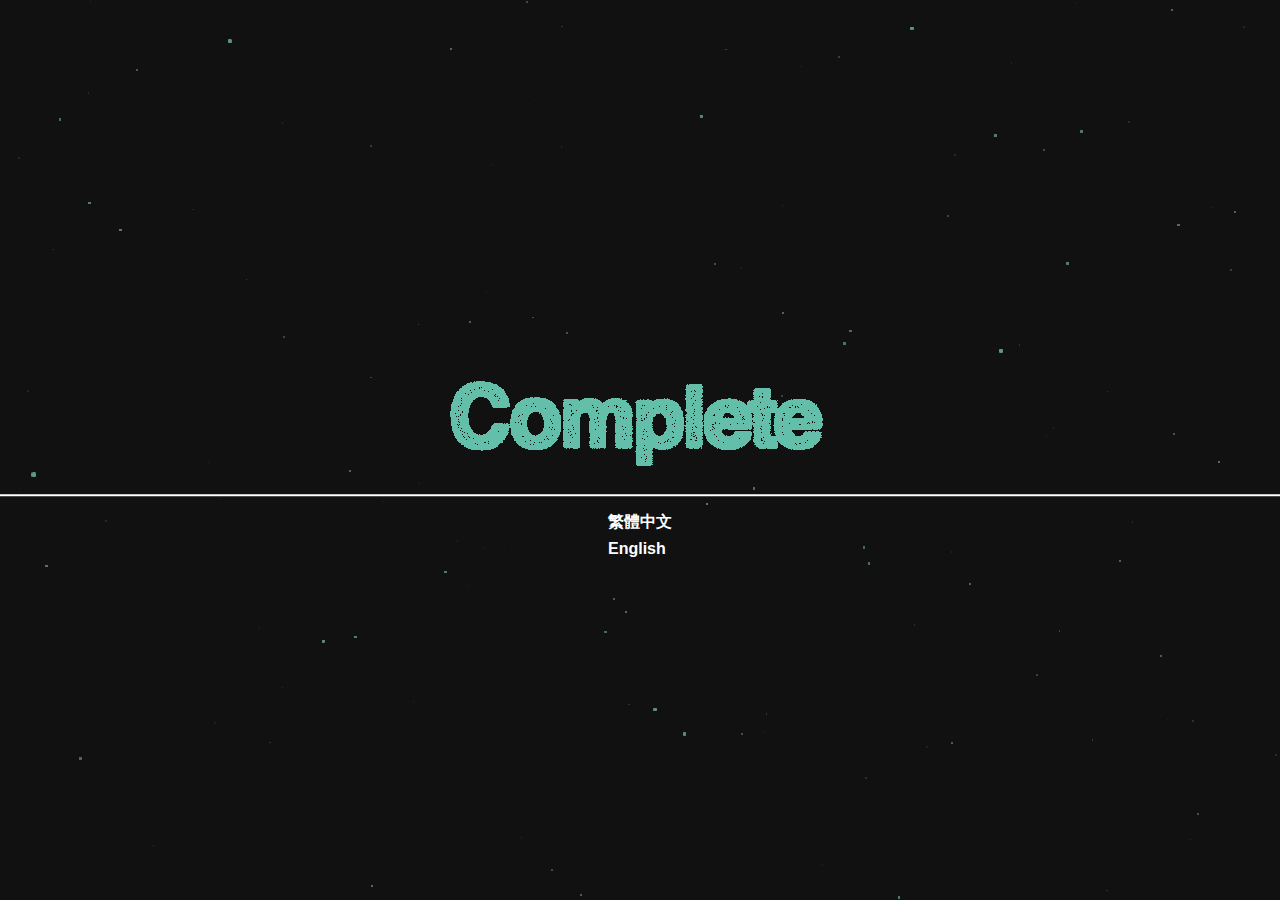
==== commit ded69bbe: "debug" ====
--- a/index.html
+++ b/index.html
@@ -1 +1 @@
-<!doctype html><html lang="en"><head><meta charset="UTF-8"><meta http-equiv="X-UA-Compatible" content="IE=edge"><meta name="viewport" content="width=device-width,initial-scale=1"><meta name="format-detection" content="telephone=no"><title>Composite Hybrid</title><link href="https://cdn.jsdelivr.net/npm/bootstrap@5.1.0/dist/css/bootstrap.min.css" rel="stylesheet" integrity="sha384-KyZXEAg3QhqLMpG8r+8fhAXLRk2vvoC2f3B09zVXn8CA5QIVfZOJ3BCsw2P0p/We" crossorigin="anonymous"><link rel="icon" href="favicon.ico"><script defer="defer" src="index.js"></script><link href="index.css" rel="stylesheet"></head><body><div id="rotatePage" class="p-rotatePage"><div class="p-rotatePage-hint d-flex flex-column justify-content-center align-items-center"><div class="icon mb-3"><img src="/assets/img/phoneIcon.svg" alt=""></div><div class="">Please rotate your phone</div></div></div><div id="loadingPage" class="p-loadingPage"><div class="p-loadingPage-bar"></div><div class="d-flex p-loadingPage-button"><a id="languageChinese" class="c-button me-5" href="#">繁體中文</a> <a id="languageEnglish" class="c-button text-center" href="#">English</a></div></div><div id="sideButton" class="v-sideButton"><div class="border border_up d-flex justify-content-center align-items-center"><input id="upArrow" class="arrowButton arrowButton_up" type="image" name="up_arrow" id="up_arrow" img src="./assets/img/arrow_up.svg"></div><div class="border d-flex justify-content-center align-items-center"><input id="downArrow" class="arrowButton arrowButton_down" type="image" name="down_arrow" id="down_arrow" img src="./assets/img/arrow_down.svg"></div></div><div id="content"><div id="header"><div class="d-flex l-header justify-content-between align-items-center"><div class="col-auto ms-md-5 ms-3" style="z-index: 2000;"><a href="./index.html"><img class="l-header-logo" src="./assets/img/logo.svg" alt=""></a></div><div class="col-auto me-md-5 me-3" style="z-index: 2000;"><button class="l-header-hamburger"><div class="l-header-hamburger-bar l-header-hamburger-bar_top"></div><div class="l-header-hamburger-bar l-header-hamburger-bar_middle"></div><div class="l-header-hamburger-bar l-header-hamburger-bar_bottom"></div></button></div><div class="l-header-menu"><a class="headerApplication c-button mb-4" href="#">Application</a> <a class="headerAboutUs c-button mb-4" href="#">About Us</a> <a class="headerProducts c-button mb-4" href="#">Products</a> <a class="headerNews c-button mb-4" href="#">News</a> <a class="headerContactUs c-button" href="#">Contact Us</a></div><div class="l-header-group col-auto me-5"><a class="headerApplication c-button" href="#">Application</a> <a class="headerAboutUs c-button ms-4" href="#">About Us</a> <a class="headerProducts c-button ms-4" href="#">Products</a> <a class="headerNews c-button ms-4" href="#">News</a> <a class="headerContactUs c-button ms-4" href="#">Contact Us</a></div></div></div><div id="application" class="container"><div class="row p-application justify-content-center align-items-center"><div class="title col-lg-6 col-12 d-flex align-items-center mb-5"><input class="arrowButton leftArrow" type="image" name="left_arrow" id="left_arrow" img src="./assets/img/arrow_left.svg"><div id="productName" class="col"></div><input class="arrowButton rightArrow" type="image" name="right_arrow" id="right_arrow" img src="./assets/img/arrow_right.svg"></div><div class="introduction col-lg-6 col-12 d-flex flex-column"><div class="scrollAnimation mb-1"><div class="dot"></div></div><small class="text-center mb-2 opacity-50">Scroll</small><div id="text"></div><div class="d-flex justify-content-between align-items-center"><input class="arrowButton leftArrow" type="image" name="left_arrow" id="left_arrow" img src="./assets/img/arrow_left.svg"><div class="nav d-flex col justify-content-center"></div><input class="arrowButton rightArrow" type="image" name="right_arrow" id="right_arrow" img src="./assets/img/arrow_right.svg"></div></div></div></div><div id="aboutUs" class="container"><div class="row p-aboutUs justify-content-end align-items-md-center align-items-end"><div class="col-md-6 col-12"><h1>About Us</h1><p>Composite Hybrid International was established in 2014.<br><br>We provide our customers high-end composite materials and help customers to find better solutions for improving producing procedure.<br><br>We sell various reinforced fiber such as Carbon fiber / fabric / chopped strand, fiberglass fiber / fabric and Para-Aramid fiber / staple fiber.<br><br>We also specialized in producing thermoplastic and thermosetting related products, laminated composite sheets.</p></div></div></div><div id="products"><div id="allCategories" class="p-products c-products"><div class="d-flex flex-wrap flex-grow-1"><div id="carbonFiber" class="col-lg-3 col-6"><div class="product"><div class="productImg"><h2 class="productTitle">Carbon Fiber</h2></div></div></div><div id="glassFiber" class="col-lg-3 col-6"><div class="product"><div class="productImg"><h2 class="productTitle">Glass Fiber</h2></div></div></div><div id="aramidFiber" class="col-lg-3 col-6"><div class="product"><div class="productImg"><h2 class="productTitle">Aramid Fiber</h2></div></div></div><div id="basaltFiber" class="col-lg-3 col-6"><div class="product"><div class="productImg"><h2 class="productTitle">Basalt Fiber</h2></div></div></div></div><div class="col-12 d-flex justify-content-center"><h1 class="title">Products</h1></div><div class="d-flex flex-wrap flex-grow-1"><div id="wireMesh" class="col-lg-3 col-6"><div class="product"><div class="productImg"><h2 class="productTitle">Wire Mesh</h2></div></div></div><div id="maleicAnhydride" class="col-lg-3 col-6"><div class="product"><div class="productImg"><h2 class="productTitle">Maleic Anhydride</h2></div></div></div><div id="sheet" class="col-lg-3 col-6"><div class="product"><div class="productImg"><h2 class="productTitle">Sheet</h2></div></div></div><div id="other" class="col-lg-3 col-6"><div class="product"><div class="productImg"><h2 class="productTitle">Other</h2></div></div></div></div></div><div id="productCategory" class="container p-category"><div id="backToProducts" class="mb-4 c-backButton"><div class="arrowButton"><img src="./assets/img/arrow_left.svg" alt=""></div><h2>Products</h2></div><div class="row mb-4 c-products"><div id="carbonFiber1" class="col-lg-3 col-md-4 col-6 mb-4 p-category-product"><div class="product"><div class="productImg"><h2 class="productTitle">Carbon Fiber1</h2></div></div></div><div id="carbonFiber1" class="col-lg-3 col-md-4 col-6 mb-4 p-category-product"><div class="product"><div class="productImg"><h2 class="productTitle">Carbon Fiber1</h2></div></div></div><div id="carbonFiber1" class="col-lg-3 col-md-4 col-6 mb-4 p-category-product"><div class="product"><div class="productImg"><h2 class="productTitle">Carbon Fiber1</h2></div></div></div><div id="carbonFiber1" class="col-lg-3 col-md-4 col-6 mb-4 p-category-product"><div class="product"><div class="productImg"><h2 class="productTitle">Carbon Fiber1</h2></div></div></div><div id="carbonFiber1" class="col-lg-3 col-md-4 col-6 mb-4 p-category-product"><div class="product"><div class="productImg"><h2 class="productTitle">Carbon Fiber1</h2></div></div></div><div id="carbonFiber1" class="col-lg-3 col-md-4 col-6 mb-4 p-category-product"><div class="product"><div class="productImg"><h2 class="productTitle">Carbon Fiber1</h2></div></div></div><div id="carbonFiber1" class="col-lg-3 col-md-4 col-6 mb-4 p-category-product"><div class="product"><div class="productImg"><h2 class="productTitle">Carbon Fiber1</h2></div></div></div><div id="carbonFiber1" class="col-lg-3 col-md-4 col-6 mb-4 p-category-product"><div class="product"><div class="productImg"><h2 class="productTitle">Carbon Fiber1</h2></div></div></div></div></div><div id="product" class="container p-category"><div id="backToCategory" class="mb-4 c-backButton"><div class="arrowButton"><img src="./assets/img/arrow_left.svg" alt=""></div><h2>Carbon Fiber</h2></div><div class="row mb-4"><div class="col-12"><div class="mb-4"><h1 class="p-category-title text-center">Carbon Fiber Mesh</h1></div><div id="CarbonFiberMesh" class="p-category-banner mb-4"></div><div class="mb-4"><h2 class="mb-2">Description</h2><table class="p-category-table col-12"><tr><th>Fiber Length</th><td>3mm, 5mm, 6mm, 12mm, 18mm, 24mm</td></tr><tr><th>Type</th><td>Water-based soluble</td></tr><tr><th>Tensile Strength</th><td>4,000 Mpa (580 Ksi)</td></tr><tr><th>Tensile Modulus</th><td>240 Gpa (35 Msi)</td></tr><tr><th>Elongation (%)</th><td>1.6</td></tr><tr><th>Density (g/cm3)</th><td>1.8</td></tr><tr><th>Moisture Contect</th><td>Below 1.0%</td></tr></table></div><div><h2 class="mb-2">Application</h2><ol class="p-category-list"><li>Reinforce modified plastics</li><li>Reinforce cement or coatings paint.</li><li>New Energy: Fuel cell electrodes.</li><li>Making carbon paper</li><li>Electric field: can be used to make conductive paper, electric panel, needle pad.</li></ol></div></div></div></div></div><div id="news" class="container"><div id="newsIndex" class="p-news"><div><h1 class="mb-4">News</h1></div><div class="c-newsCard row col-12 col-lg-8 col-xl-6 d-flex flex-column justify-content-center"><div id="newsIndex1" href="#" class="c-newsCard-card"><div id="newsImg1" class="newsImg"></div><div class="col-8 col-md-9 information"><small class="mb-1 mb-md-2">Posted: Jun 24, 2020</small><p>Sale of Carbon fiber, Glass fiber products</p></div></div><div href="#" class="c-newsCard-card"><div id="newsImg2" class="newsImg"></div><div class="col-8 col-md-9 information"><small class="mb-1 mb-md-2">Posted: Jun 24, 2020</small><p>Sale of Carbon fiber, Glass fiber products</p></div></div><div href="#" class="c-newsCard-card"><div id="newsImg3" class="newsImg"></div><div class="col-8 col-md-9 information"><small class="mb-1 mb-md-2">Posted: Jun 24, 2020</small><p>Sale of Carbon fiber, Glass fiber products</p></div></div></div><div id="newsSeeMore"><a href="#" class="c-button animation">See More</a></div></div><div id="newsList" class="container"><div id="backToNews" class="mb-4 c-backButton"><div class="arrowButton"><img src="./assets/img/arrow_left.svg" alt=""></div><h2>News</h2></div><div class="row mb-4"><div class="col-12"><div id="news1" class="c-newsCard"><div href="#" class="c-newsCard-card"><div id="newsImg1" class="newsImg col"></div><div class="col-8 col-md-10 information"><small class="mb-1 mb-md-2">Posted: Jun 24, 2020</small><p>Sale of Carbon fiber, Glass fiber products</p></div></div></div><div id="news1" class="c-newsCard"><div href="#" class="c-newsCard-card"><div id="newsImg1" class="newsImg col"></div><div class="col-8 col-md-10 information"><small class="mb-1 mb-md-2">Posted: Jun 24, 2020</small><p>Sale of Carbon fiber, Glass fiber products</p></div></div></div><div id="news1" class="c-newsCard"><div href="#" class="c-newsCard-card"><div id="newsImg1" class="newsImg col"></div><div class="col-8 col-md-10 information"><small class="mb-1 mb-md-2">Posted: Jun 24, 2020</small><p>Sale of Carbon fiber, Glass fiber products</p></div></div></div><div id="news1" class="c-newsCard"><div href="#" class="c-newsCard-card"><div id="newsImg1" class="newsImg col"></div><div class="col-8 col-md-10 information"><small class="mb-1 mb-md-2">Posted: Jun 24, 2020</small><p>Sale of Carbon fiber, Glass fiber products</p></div></div></div><div id="news1" class="c-newsCard"><div href="#" class="c-newsCard-card"><div id="newsImg1" class="newsImg col"></div><div class="col-8 col-md-10 information"><small class="mb-1 mb-md-2">Posted: Jun 24, 2020</small><p>Sale of Carbon fiber, Glass fiber products</p></div></div></div><div id="news1" class="c-newsCard"><div href="#" class="c-newsCard-card"><div id="newsImg1" class="newsImg col"></div><div class="col-8 col-md-10 information"><small class="mb-1 mb-md-2">Posted: Jun 24, 2020</small><p>Sale of Carbon fiber, Glass fiber products</p></div></div></div><div id="news1" class="c-newsCard"><div href="#" class="c-newsCard-card"><div id="newsImg1" class="newsImg col"></div><div class="col-8 col-md-10 information"><small class="mb-1 mb-md-2">Posted: Jun 24, 2020</small><p>Sale of Carbon fiber, Glass fiber products</p></div></div></div><div id="news1" class="c-newsCard"><div href="#" class="c-newsCard-card"><div id="newsImg1" class="newsImg col"></div><div class="col-8 col-md-10 information"><small class="mb-1 mb-md-2">Posted: Jun 24, 2020</small><p>Sale of Carbon fiber, Glass fiber products</p></div></div></div></div></div></div><div id="new" class="container p-category"><div id="backToNewsList" class="mb-4 c-backButton"><div class="arrowButton"><img src="./assets/img/arrow_left.svg" alt=""></div><h2>News List</h2></div><div class="row mb-4"><div class="col-12"><div class="mb-4"><h1 class="p-category-title text-center">Sale of Carbon fiber, Glass fiber products</h1></div><div id="newsImg1" class="p-category-banner mb-4"></div><div class="mb-4"><p>Lorem ipsum dolor sit amet consectetur adipisicing elit. Id voluptate blanditiis iure soluta quae. Illum recusandae odio odit perspiciatis dignissimos reiciendis mollitia rerum quasi, laboriosam sunt, ducimus iusto ab nostrum!</p></div></div></div></div></div><div id="contactUs" class="p-contactUs"><div class="col-12 mapFrame"><iframe class="map" loading="lazy" src="https://www.google.com/maps/embed?pb=!1m14!1m8!1m3!1d14559.217244810001!2d120.6932654!3d24.1785948!3m2!1i1024!2i768!4f13.1!3m3!1m2!1s0x0%3A0x21574d8fc7d25edd!2z6I2D5a6P5oeJ55So5p2Q5paZ6IKh5Lu95pyJ6ZmQ5YWs5Y-4!5e0!3m2!1szh-TW!2stw!4v1629366749685!5m2!1szh-TW!2stw"></iframe></div><div class="container information"><div class="row align-items-center flex-grow-1"><div class="col-12"><h1 class="mt-0 mb-sm-4 mb-2">Contact Us</h1><div class="d-flex mb-2"><p class="mb-0 me-2">TEL</p><p class="m-0">04-2247-4727</p></div><div class="d-flex mb-2"><p class="mb-0 me-2">FAX</p><p class="m-0">04-2247-4772</p></div><div class="d-flex mb-2"><p class="mb-0 me-2">EMAIL</p><p class="m-0">erica@c-hung.com</p></div><div class="mb-2"><p class="m-0">No.90, Songhe Street, Beitun District, Taichung City, Taiwan R.O.C.</p></div></div></div></div></div></div><div id="webGL"></div><script src="https://cdn.jsdelivr.net/npm/bootstrap@5.1.0/dist/js/bootstrap.bundle.min.js" integrity="sha384-U1DAWAznBHeqEIlVSCgzq+c9gqGAJn5c/t99JyeKa9xxaYpSvHU5awsuZVVFIhvj" crossorigin="anonymous"></script></body></html>+<!doctype html><html lang="en"><head><meta charset="UTF-8"><meta http-equiv="X-UA-Compatible" content="IE=edge"><meta name="viewport" content="width=device-width,initial-scale=1"><meta name="format-detection" content="telephone=no"><title>Composite Hybrid</title><link href="https://cdn.jsdelivr.net/npm/bootstrap@5.1.0/dist/css/bootstrap.min.css" rel="stylesheet" integrity="sha384-KyZXEAg3QhqLMpG8r+8fhAXLRk2vvoC2f3B09zVXn8CA5QIVfZOJ3BCsw2P0p/We" crossorigin="anonymous"><link rel="icon" href="favicon.ico"><script defer="defer" src="index.js"></script><link href="index.css" rel="stylesheet"></head><body><div id="rotatePage" class="p-rotatePage"><div class="p-rotatePage-hint d-flex flex-column justify-content-center align-items-center"><div class="icon mb-3"><img src="./assets/img/arrow_left.svg" alt=""></div><div class="">Please rotate your phone</div></div></div><div id="loadingPage" class="p-loadingPage"><div class="p-loadingPage-bar"></div><div class="d-flex p-loadingPage-button"><a id="languageChinese" class="c-button me-5" href="#">繁體中文</a> <a id="languageEnglish" class="c-button text-center" href="#">English</a></div></div><div id="sideButton" class="v-sideButton"><div class="border border_up d-flex justify-content-center align-items-center"><input id="upArrow" class="arrowButton arrowButton_up" type="image" name="up_arrow" id="up_arrow" img src="./assets/img/arrow_up.svg"></div><div class="border d-flex justify-content-center align-items-center"><input id="downArrow" class="arrowButton arrowButton_down" type="image" name="down_arrow" id="down_arrow" img src="./assets/img/arrow_down.svg"></div></div><div id="content"><div id="header"><div class="d-flex l-header justify-content-between align-items-center"><div class="col-auto ms-md-5 ms-3" style="z-index: 2000;"><a href="./index.html"><img class="l-header-logo" src="./assets/img/logo.svg" alt=""></a></div><div class="col-auto me-md-5 me-3" style="z-index: 2000;"><button class="l-header-hamburger"><div class="l-header-hamburger-bar l-header-hamburger-bar_top"></div><div class="l-header-hamburger-bar l-header-hamburger-bar_middle"></div><div class="l-header-hamburger-bar l-header-hamburger-bar_bottom"></div></button></div><div class="l-header-menu"><a class="headerApplication c-button mb-4" href="#">Application</a> <a class="headerAboutUs c-button mb-4" href="#">About Us</a> <a class="headerProducts c-button mb-4" href="#">Products</a> <a class="headerNews c-button mb-4" href="#">News</a> <a class="headerContactUs c-button" href="#">Contact Us</a></div><div class="l-header-group col-auto me-5"><a class="headerApplication c-button" href="#">Application</a> <a class="headerAboutUs c-button ms-4" href="#">About Us</a> <a class="headerProducts c-button ms-4" href="#">Products</a> <a class="headerNews c-button ms-4" href="#">News</a> <a class="headerContactUs c-button ms-4" href="#">Contact Us</a></div></div></div><div id="application" class="container"><div class="row p-application justify-content-center align-items-center"><div class="title col-lg-6 col-12 d-flex align-items-center mb-5"><input class="arrowButton leftArrow" type="image" name="left_arrow" id="left_arrow" img src="./assets/img/arrow_left.svg"><div id="productName" class="col"></div><input class="arrowButton rightArrow" type="image" name="right_arrow" id="right_arrow" img src="./assets/img/arrow_right.svg"></div><div class="introduction col-lg-6 col-12 d-flex flex-column"><div class="scrollAnimation mb-1"><div class="dot"></div></div><small class="text-center mb-2 opacity-50">Scroll</small><div id="text"></div><div class="d-flex justify-content-between align-items-center"><input class="arrowButton leftArrow" type="image" name="left_arrow" id="left_arrow" img src="./assets/img/arrow_left.svg"><div class="nav d-flex col justify-content-center"></div><input class="arrowButton rightArrow" type="image" name="right_arrow" id="right_arrow" img src="./assets/img/arrow_right.svg"></div></div></div></div><div id="aboutUs" class="container"><div class="row p-aboutUs justify-content-end align-items-md-center align-items-end"><div class="col-md-6 col-12"><h1>About Us</h1><p>Composite Hybrid International was established in 2014.<br><br>We provide our customers high-end composite materials and help customers to find better solutions for improving producing procedure.<br><br>We sell various reinforced fiber such as Carbon fiber / fabric / chopped strand, fiberglass fiber / fabric and Para-Aramid fiber / staple fiber.<br><br>We also specialized in producing thermoplastic and thermosetting related products, laminated composite sheets.</p></div></div></div><div id="products"><div id="allCategories" class="p-products c-products"><div class="d-flex flex-wrap flex-grow-1"><div id="carbonFiber" class="col-lg-3 col-6"><div class="product"><div class="productImg"><h2 class="productTitle">Carbon Fiber</h2></div></div></div><div id="glassFiber" class="col-lg-3 col-6"><div class="product"><div class="productImg"><h2 class="productTitle">Glass Fiber</h2></div></div></div><div id="aramidFiber" class="col-lg-3 col-6"><div class="product"><div class="productImg"><h2 class="productTitle">Aramid Fiber</h2></div></div></div><div id="basaltFiber" class="col-lg-3 col-6"><div class="product"><div class="productImg"><h2 class="productTitle">Basalt Fiber</h2></div></div></div></div><div class="col-12 d-flex justify-content-center"><h1 class="title">Products</h1></div><div class="d-flex flex-wrap flex-grow-1"><div id="wireMesh" class="col-lg-3 col-6"><div class="product"><div class="productImg"><h2 class="productTitle">Wire Mesh</h2></div></div></div><div id="maleicAnhydride" class="col-lg-3 col-6"><div class="product"><div class="productImg"><h2 class="productTitle">Maleic Anhydride</h2></div></div></div><div id="sheet" class="col-lg-3 col-6"><div class="product"><div class="productImg"><h2 class="productTitle">Sheet</h2></div></div></div><div id="other" class="col-lg-3 col-6"><div class="product"><div class="productImg"><h2 class="productTitle">Other</h2></div></div></div></div></div><div id="productCategory" class="container p-category"><div id="backToProducts" class="mb-4 c-backButton"><div class="arrowButton"><img src="./assets/img/arrow_left.svg" alt=""></div><h2>Products</h2></div><div class="row mb-4 c-products"><div id="carbonFiber1" class="col-lg-3 col-md-4 col-6 mb-4 p-category-product"><div class="product"><div class="productImg"><h2 class="productTitle">Carbon Fiber1</h2></div></div></div><div id="carbonFiber1" class="col-lg-3 col-md-4 col-6 mb-4 p-category-product"><div class="product"><div class="productImg"><h2 class="productTitle">Carbon Fiber1</h2></div></div></div><div id="carbonFiber1" class="col-lg-3 col-md-4 col-6 mb-4 p-category-product"><div class="product"><div class="productImg"><h2 class="productTitle">Carbon Fiber1</h2></div></div></div><div id="carbonFiber1" class="col-lg-3 col-md-4 col-6 mb-4 p-category-product"><div class="product"><div class="productImg"><h2 class="productTitle">Carbon Fiber1</h2></div></div></div><div id="carbonFiber1" class="col-lg-3 col-md-4 col-6 mb-4 p-category-product"><div class="product"><div class="productImg"><h2 class="productTitle">Carbon Fiber1</h2></div></div></div><div id="carbonFiber1" class="col-lg-3 col-md-4 col-6 mb-4 p-category-product"><div class="product"><div class="productImg"><h2 class="productTitle">Carbon Fiber1</h2></div></div></div><div id="carbonFiber1" class="col-lg-3 col-md-4 col-6 mb-4 p-category-product"><div class="product"><div class="productImg"><h2 class="productTitle">Carbon Fiber1</h2></div></div></div><div id="carbonFiber1" class="col-lg-3 col-md-4 col-6 mb-4 p-category-product"><div class="product"><div class="productImg"><h2 class="productTitle">Carbon Fiber1</h2></div></div></div></div></div><div id="product" class="container p-category"><div id="backToCategory" class="mb-4 c-backButton"><div class="arrowButton"><img src="./assets/img/arrow_left.svg" alt=""></div><h2>Carbon Fiber</h2></div><div class="row mb-4"><div class="col-12"><div class="mb-4"><h1 class="p-category-title text-center">Carbon Fiber Mesh</h1></div><div id="CarbonFiberMesh" class="p-category-banner mb-4"></div><div class="mb-4"><h2 class="mb-2">Description</h2><table class="p-category-table col-12"><tr><th>Fiber Length</th><td>3mm, 5mm, 6mm, 12mm, 18mm, 24mm</td></tr><tr><th>Type</th><td>Water-based soluble</td></tr><tr><th>Tensile Strength</th><td>4,000 Mpa (580 Ksi)</td></tr><tr><th>Tensile Modulus</th><td>240 Gpa (35 Msi)</td></tr><tr><th>Elongation (%)</th><td>1.6</td></tr><tr><th>Density (g/cm3)</th><td>1.8</td></tr><tr><th>Moisture Contect</th><td>Below 1.0%</td></tr></table></div><div><h2 class="mb-2">Application</h2><ol class="p-category-list"><li>Reinforce modified plastics</li><li>Reinforce cement or coatings paint.</li><li>New Energy: Fuel cell electrodes.</li><li>Making carbon paper</li><li>Electric field: can be used to make conductive paper, electric panel, needle pad.</li></ol></div></div></div></div></div><div id="news" class="container"><div id="newsIndex" class="p-news"><div><h1 class="mb-4">News</h1></div><div class="c-newsCard row col-12 col-lg-8 col-xl-6 d-flex flex-column justify-content-center"><div id="newsIndex1" href="#" class="c-newsCard-card"><div id="newsImg1" class="newsImg"></div><div class="col-8 col-md-9 information"><small class="mb-1 mb-md-2">Posted: Jun 24, 2020</small><p>Sale of Carbon fiber, Glass fiber products</p></div></div><div href="#" class="c-newsCard-card"><div id="newsImg2" class="newsImg"></div><div class="col-8 col-md-9 information"><small class="mb-1 mb-md-2">Posted: Jun 24, 2020</small><p>Sale of Carbon fiber, Glass fiber products</p></div></div><div href="#" class="c-newsCard-card"><div id="newsImg3" class="newsImg"></div><div class="col-8 col-md-9 information"><small class="mb-1 mb-md-2">Posted: Jun 24, 2020</small><p>Sale of Carbon fiber, Glass fiber products</p></div></div></div><div id="newsSeeMore"><a href="#" class="c-button animation">See More</a></div></div><div id="newsList" class="container"><div id="backToNews" class="mb-4 c-backButton"><div class="arrowButton"><img src="./assets/img/arrow_left.svg" alt=""></div><h2>News</h2></div><div class="row mb-4"><div class="col-12"><div id="news1" class="c-newsCard"><div href="#" class="c-newsCard-card"><div id="newsImg1" class="newsImg col"></div><div class="col-8 col-md-10 information"><small class="mb-1 mb-md-2">Posted: Jun 24, 2020</small><p>Sale of Carbon fiber, Glass fiber products</p></div></div></div><div id="news1" class="c-newsCard"><div href="#" class="c-newsCard-card"><div id="newsImg1" class="newsImg col"></div><div class="col-8 col-md-10 information"><small class="mb-1 mb-md-2">Posted: Jun 24, 2020</small><p>Sale of Carbon fiber, Glass fiber products</p></div></div></div><div id="news1" class="c-newsCard"><div href="#" class="c-newsCard-card"><div id="newsImg1" class="newsImg col"></div><div class="col-8 col-md-10 information"><small class="mb-1 mb-md-2">Posted: Jun 24, 2020</small><p>Sale of Carbon fiber, Glass fiber products</p></div></div></div><div id="news1" class="c-newsCard"><div href="#" class="c-newsCard-card"><div id="newsImg1" class="newsImg col"></div><div class="col-8 col-md-10 information"><small class="mb-1 mb-md-2">Posted: Jun 24, 2020</small><p>Sale of Carbon fiber, Glass fiber products</p></div></div></div><div id="news1" class="c-newsCard"><div href="#" class="c-newsCard-card"><div id="newsImg1" class="newsImg col"></div><div class="col-8 col-md-10 information"><small class="mb-1 mb-md-2">Posted: Jun 24, 2020</small><p>Sale of Carbon fiber, Glass fiber products</p></div></div></div><div id="news1" class="c-newsCard"><div href="#" class="c-newsCard-card"><div id="newsImg1" class="newsImg col"></div><div class="col-8 col-md-10 information"><small class="mb-1 mb-md-2">Posted: Jun 24, 2020</small><p>Sale of Carbon fiber, Glass fiber products</p></div></div></div><div id="news1" class="c-newsCard"><div href="#" class="c-newsCard-card"><div id="newsImg1" class="newsImg col"></div><div class="col-8 col-md-10 information"><small class="mb-1 mb-md-2">Posted: Jun 24, 2020</small><p>Sale of Carbon fiber, Glass fiber products</p></div></div></div><div id="news1" class="c-newsCard"><div href="#" class="c-newsCard-card"><div id="newsImg1" class="newsImg col"></div><div class="col-8 col-md-10 information"><small class="mb-1 mb-md-2">Posted: Jun 24, 2020</small><p>Sale of Carbon fiber, Glass fiber products</p></div></div></div></div></div></div><div id="new" class="container p-category"><div id="backToNewsList" class="mb-4 c-backButton"><div class="arrowButton"><img src="./assets/img/arrow_left.svg" alt=""></div><h2>News List</h2></div><div class="row mb-4"><div class="col-12"><div class="mb-4"><h1 class="p-category-title text-center">Sale of Carbon fiber, Glass fiber products</h1></div><div id="newsImg1" class="p-category-banner mb-4"></div><div class="mb-4"><p>Lorem ipsum dolor sit amet consectetur adipisicing elit. Id voluptate blanditiis iure soluta quae. Illum recusandae odio odit perspiciatis dignissimos reiciendis mollitia rerum quasi, laboriosam sunt, ducimus iusto ab nostrum!</p></div></div></div></div></div><div id="contactUs" class="p-contactUs"><div class="col-12 mapFrame"><iframe class="map" loading="lazy" src="https://www.google.com/maps/embed?pb=!1m14!1m8!1m3!1d14559.217244810001!2d120.6932654!3d24.1785948!3m2!1i1024!2i768!4f13.1!3m3!1m2!1s0x0%3A0x21574d8fc7d25edd!2z6I2D5a6P5oeJ55So5p2Q5paZ6IKh5Lu95pyJ6ZmQ5YWs5Y-4!5e0!3m2!1szh-TW!2stw!4v1629366749685!5m2!1szh-TW!2stw"></iframe></div><div class="container information"><div class="row align-items-center flex-grow-1"><div class="col-12"><h1 class="mt-0 mb-sm-4 mb-2">Contact Us</h1><div class="d-flex mb-2"><p class="mb-0 me-2">TEL</p><p class="m-0">04-2247-4727</p></div><div class="d-flex mb-2"><p class="mb-0 me-2">FAX</p><p class="m-0">04-2247-4772</p></div><div class="d-flex mb-2"><p class="mb-0 me-2">EMAIL</p><p class="m-0">erica@c-hung.com</p></div><div class="mb-2"><p class="m-0">No.90, Songhe Street, Beitun District, Taichung City, Taiwan R.O.C.</p></div></div></div></div></div></div><div id="webGL"></div><script src="https://cdn.jsdelivr.net/npm/bootstrap@5.1.0/dist/js/bootstrap.bundle.min.js" integrity="sha384-U1DAWAznBHeqEIlVSCgzq+c9gqGAJn5c/t99JyeKa9xxaYpSvHU5awsuZVVFIhvj" crossorigin="anonymous"></script></body></html>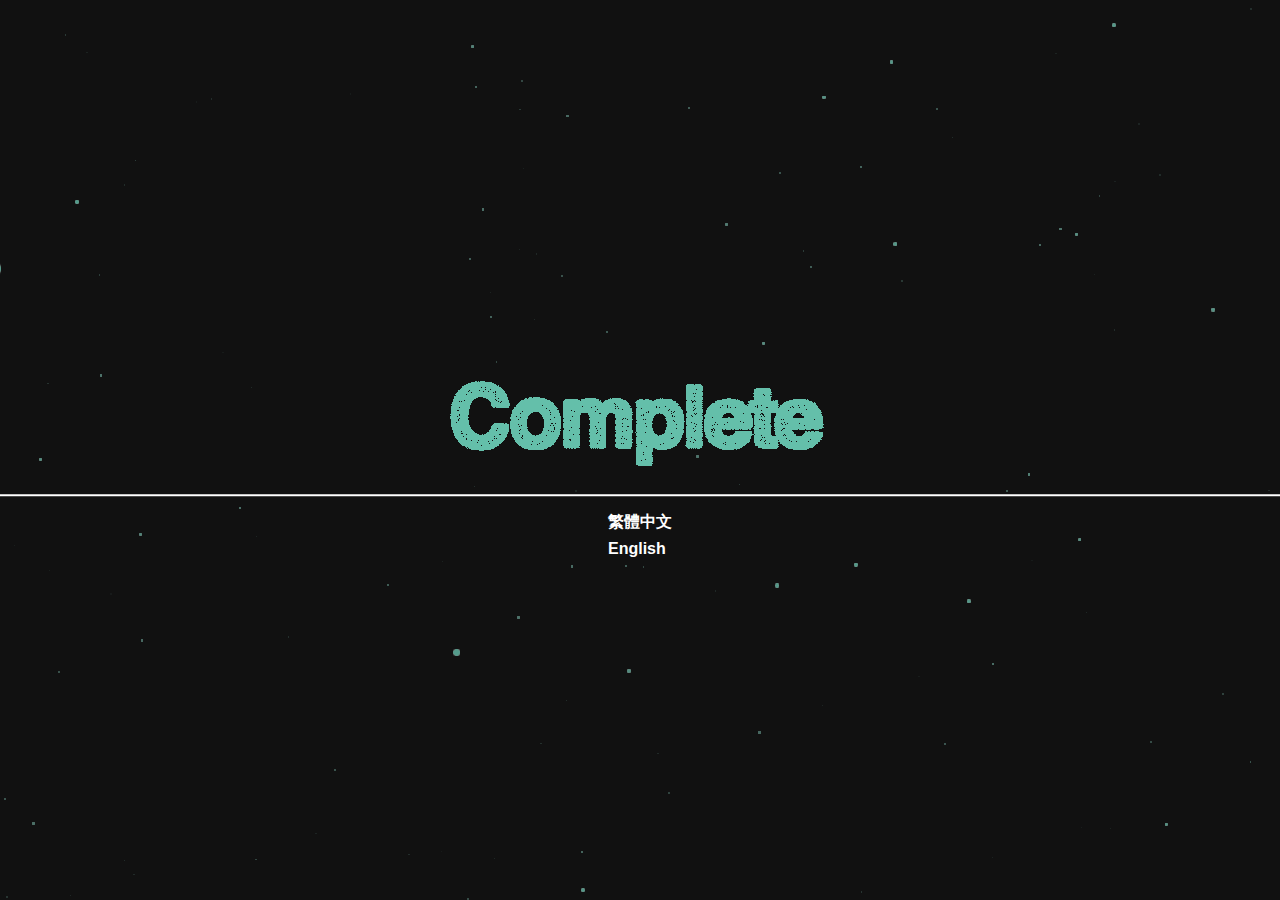
==== commit 7815ec75: "debug" ====
--- a/index.html
+++ b/index.html
@@ -1 +1 @@
-<!doctype html><html lang="en"><head><meta charset="UTF-8"><meta http-equiv="X-UA-Compatible" content="IE=edge"><meta name="viewport" content="width=device-width,initial-scale=1"><meta name="format-detection" content="telephone=no"><title>Composite Hybrid</title><link href="https://cdn.jsdelivr.net/npm/bootstrap@5.1.0/dist/css/bootstrap.min.css" rel="stylesheet" integrity="sha384-KyZXEAg3QhqLMpG8r+8fhAXLRk2vvoC2f3B09zVXn8CA5QIVfZOJ3BCsw2P0p/We" crossorigin="anonymous"><link rel="icon" href="favicon.ico"><script defer="defer" src="index.js"></script><link href="index.css" rel="stylesheet"></head><body><div id="rotatePage" class="p-rotatePage"><div class="p-rotatePage-hint d-flex flex-column justify-content-center align-items-center"><div class="icon mb-3"><img src="./assets/img/arrow_left.svg" alt=""></div><div class="">Please rotate your phone</div></div></div><div id="loadingPage" class="p-loadingPage"><div class="p-loadingPage-bar"></div><div class="d-flex p-loadingPage-button"><a id="languageChinese" class="c-button me-5" href="#">繁體中文</a> <a id="languageEnglish" class="c-button text-center" href="#">English</a></div></div><div id="sideButton" class="v-sideButton"><div class="border border_up d-flex justify-content-center align-items-center"><input id="upArrow" class="arrowButton arrowButton_up" type="image" name="up_arrow" id="up_arrow" img src="./assets/img/arrow_up.svg"></div><div class="border d-flex justify-content-center align-items-center"><input id="downArrow" class="arrowButton arrowButton_down" type="image" name="down_arrow" id="down_arrow" img src="./assets/img/arrow_down.svg"></div></div><div id="content"><div id="header"><div class="d-flex l-header justify-content-between align-items-center"><div class="col-auto ms-md-5 ms-3" style="z-index: 2000;"><a href="./index.html"><img class="l-header-logo" src="./assets/img/logo.svg" alt=""></a></div><div class="col-auto me-md-5 me-3" style="z-index: 2000;"><button class="l-header-hamburger"><div class="l-header-hamburger-bar l-header-hamburger-bar_top"></div><div class="l-header-hamburger-bar l-header-hamburger-bar_middle"></div><div class="l-header-hamburger-bar l-header-hamburger-bar_bottom"></div></button></div><div class="l-header-menu"><a class="headerApplication c-button mb-4" href="#">Application</a> <a class="headerAboutUs c-button mb-4" href="#">About Us</a> <a class="headerProducts c-button mb-4" href="#">Products</a> <a class="headerNews c-button mb-4" href="#">News</a> <a class="headerContactUs c-button" href="#">Contact Us</a></div><div class="l-header-group col-auto me-5"><a class="headerApplication c-button" href="#">Application</a> <a class="headerAboutUs c-button ms-4" href="#">About Us</a> <a class="headerProducts c-button ms-4" href="#">Products</a> <a class="headerNews c-button ms-4" href="#">News</a> <a class="headerContactUs c-button ms-4" href="#">Contact Us</a></div></div></div><div id="application" class="container"><div class="row p-application justify-content-center align-items-center"><div class="title col-lg-6 col-12 d-flex align-items-center mb-5"><input class="arrowButton leftArrow" type="image" name="left_arrow" id="left_arrow" img src="./assets/img/arrow_left.svg"><div id="productName" class="col"></div><input class="arrowButton rightArrow" type="image" name="right_arrow" id="right_arrow" img src="./assets/img/arrow_right.svg"></div><div class="introduction col-lg-6 col-12 d-flex flex-column"><div class="scrollAnimation mb-1"><div class="dot"></div></div><small class="text-center mb-2 opacity-50">Scroll</small><div id="text"></div><div class="d-flex justify-content-between align-items-center"><input class="arrowButton leftArrow" type="image" name="left_arrow" id="left_arrow" img src="./assets/img/arrow_left.svg"><div class="nav d-flex col justify-content-center"></div><input class="arrowButton rightArrow" type="image" name="right_arrow" id="right_arrow" img src="./assets/img/arrow_right.svg"></div></div></div></div><div id="aboutUs" class="container"><div class="row p-aboutUs justify-content-end align-items-md-center align-items-end"><div class="col-md-6 col-12"><h1>About Us</h1><p>Composite Hybrid International was established in 2014.<br><br>We provide our customers high-end composite materials and help customers to find better solutions for improving producing procedure.<br><br>We sell various reinforced fiber such as Carbon fiber / fabric / chopped strand, fiberglass fiber / fabric and Para-Aramid fiber / staple fiber.<br><br>We also specialized in producing thermoplastic and thermosetting related products, laminated composite sheets.</p></div></div></div><div id="products"><div id="allCategories" class="p-products c-products"><div class="d-flex flex-wrap flex-grow-1"><div id="carbonFiber" class="col-lg-3 col-6"><div class="product"><div class="productImg"><h2 class="productTitle">Carbon Fiber</h2></div></div></div><div id="glassFiber" class="col-lg-3 col-6"><div class="product"><div class="productImg"><h2 class="productTitle">Glass Fiber</h2></div></div></div><div id="aramidFiber" class="col-lg-3 col-6"><div class="product"><div class="productImg"><h2 class="productTitle">Aramid Fiber</h2></div></div></div><div id="basaltFiber" class="col-lg-3 col-6"><div class="product"><div class="productImg"><h2 class="productTitle">Basalt Fiber</h2></div></div></div></div><div class="col-12 d-flex justify-content-center"><h1 class="title">Products</h1></div><div class="d-flex flex-wrap flex-grow-1"><div id="wireMesh" class="col-lg-3 col-6"><div class="product"><div class="productImg"><h2 class="productTitle">Wire Mesh</h2></div></div></div><div id="maleicAnhydride" class="col-lg-3 col-6"><div class="product"><div class="productImg"><h2 class="productTitle">Maleic Anhydride</h2></div></div></div><div id="sheet" class="col-lg-3 col-6"><div class="product"><div class="productImg"><h2 class="productTitle">Sheet</h2></div></div></div><div id="other" class="col-lg-3 col-6"><div class="product"><div class="productImg"><h2 class="productTitle">Other</h2></div></div></div></div></div><div id="productCategory" class="container p-category"><div id="backToProducts" class="mb-4 c-backButton"><div class="arrowButton"><img src="./assets/img/arrow_left.svg" alt=""></div><h2>Products</h2></div><div class="row mb-4 c-products"><div id="carbonFiber1" class="col-lg-3 col-md-4 col-6 mb-4 p-category-product"><div class="product"><div class="productImg"><h2 class="productTitle">Carbon Fiber1</h2></div></div></div><div id="carbonFiber1" class="col-lg-3 col-md-4 col-6 mb-4 p-category-product"><div class="product"><div class="productImg"><h2 class="productTitle">Carbon Fiber1</h2></div></div></div><div id="carbonFiber1" class="col-lg-3 col-md-4 col-6 mb-4 p-category-product"><div class="product"><div class="productImg"><h2 class="productTitle">Carbon Fiber1</h2></div></div></div><div id="carbonFiber1" class="col-lg-3 col-md-4 col-6 mb-4 p-category-product"><div class="product"><div class="productImg"><h2 class="productTitle">Carbon Fiber1</h2></div></div></div><div id="carbonFiber1" class="col-lg-3 col-md-4 col-6 mb-4 p-category-product"><div class="product"><div class="productImg"><h2 class="productTitle">Carbon Fiber1</h2></div></div></div><div id="carbonFiber1" class="col-lg-3 col-md-4 col-6 mb-4 p-category-product"><div class="product"><div class="productImg"><h2 class="productTitle">Carbon Fiber1</h2></div></div></div><div id="carbonFiber1" class="col-lg-3 col-md-4 col-6 mb-4 p-category-product"><div class="product"><div class="productImg"><h2 class="productTitle">Carbon Fiber1</h2></div></div></div><div id="carbonFiber1" class="col-lg-3 col-md-4 col-6 mb-4 p-category-product"><div class="product"><div class="productImg"><h2 class="productTitle">Carbon Fiber1</h2></div></div></div></div></div><div id="product" class="container p-category"><div id="backToCategory" class="mb-4 c-backButton"><div class="arrowButton"><img src="./assets/img/arrow_left.svg" alt=""></div><h2>Carbon Fiber</h2></div><div class="row mb-4"><div class="col-12"><div class="mb-4"><h1 class="p-category-title text-center">Carbon Fiber Mesh</h1></div><div id="CarbonFiberMesh" class="p-category-banner mb-4"></div><div class="mb-4"><h2 class="mb-2">Description</h2><table class="p-category-table col-12"><tr><th>Fiber Length</th><td>3mm, 5mm, 6mm, 12mm, 18mm, 24mm</td></tr><tr><th>Type</th><td>Water-based soluble</td></tr><tr><th>Tensile Strength</th><td>4,000 Mpa (580 Ksi)</td></tr><tr><th>Tensile Modulus</th><td>240 Gpa (35 Msi)</td></tr><tr><th>Elongation (%)</th><td>1.6</td></tr><tr><th>Density (g/cm3)</th><td>1.8</td></tr><tr><th>Moisture Contect</th><td>Below 1.0%</td></tr></table></div><div><h2 class="mb-2">Application</h2><ol class="p-category-list"><li>Reinforce modified plastics</li><li>Reinforce cement or coatings paint.</li><li>New Energy: Fuel cell electrodes.</li><li>Making carbon paper</li><li>Electric field: can be used to make conductive paper, electric panel, needle pad.</li></ol></div></div></div></div></div><div id="news" class="container"><div id="newsIndex" class="p-news"><div><h1 class="mb-4">News</h1></div><div class="c-newsCard row col-12 col-lg-8 col-xl-6 d-flex flex-column justify-content-center"><div id="newsIndex1" href="#" class="c-newsCard-card"><div id="newsImg1" class="newsImg"></div><div class="col-8 col-md-9 information"><small class="mb-1 mb-md-2">Posted: Jun 24, 2020</small><p>Sale of Carbon fiber, Glass fiber products</p></div></div><div href="#" class="c-newsCard-card"><div id="newsImg2" class="newsImg"></div><div class="col-8 col-md-9 information"><small class="mb-1 mb-md-2">Posted: Jun 24, 2020</small><p>Sale of Carbon fiber, Glass fiber products</p></div></div><div href="#" class="c-newsCard-card"><div id="newsImg3" class="newsImg"></div><div class="col-8 col-md-9 information"><small class="mb-1 mb-md-2">Posted: Jun 24, 2020</small><p>Sale of Carbon fiber, Glass fiber products</p></div></div></div><div id="newsSeeMore"><a href="#" class="c-button animation">See More</a></div></div><div id="newsList" class="container"><div id="backToNews" class="mb-4 c-backButton"><div class="arrowButton"><img src="./assets/img/arrow_left.svg" alt=""></div><h2>News</h2></div><div class="row mb-4"><div class="col-12"><div id="news1" class="c-newsCard"><div href="#" class="c-newsCard-card"><div id="newsImg1" class="newsImg col"></div><div class="col-8 col-md-10 information"><small class="mb-1 mb-md-2">Posted: Jun 24, 2020</small><p>Sale of Carbon fiber, Glass fiber products</p></div></div></div><div id="news1" class="c-newsCard"><div href="#" class="c-newsCard-card"><div id="newsImg1" class="newsImg col"></div><div class="col-8 col-md-10 information"><small class="mb-1 mb-md-2">Posted: Jun 24, 2020</small><p>Sale of Carbon fiber, Glass fiber products</p></div></div></div><div id="news1" class="c-newsCard"><div href="#" class="c-newsCard-card"><div id="newsImg1" class="newsImg col"></div><div class="col-8 col-md-10 information"><small class="mb-1 mb-md-2">Posted: Jun 24, 2020</small><p>Sale of Carbon fiber, Glass fiber products</p></div></div></div><div id="news1" class="c-newsCard"><div href="#" class="c-newsCard-card"><div id="newsImg1" class="newsImg col"></div><div class="col-8 col-md-10 information"><small class="mb-1 mb-md-2">Posted: Jun 24, 2020</small><p>Sale of Carbon fiber, Glass fiber products</p></div></div></div><div id="news1" class="c-newsCard"><div href="#" class="c-newsCard-card"><div id="newsImg1" class="newsImg col"></div><div class="col-8 col-md-10 information"><small class="mb-1 mb-md-2">Posted: Jun 24, 2020</small><p>Sale of Carbon fiber, Glass fiber products</p></div></div></div><div id="news1" class="c-newsCard"><div href="#" class="c-newsCard-card"><div id="newsImg1" class="newsImg col"></div><div class="col-8 col-md-10 information"><small class="mb-1 mb-md-2">Posted: Jun 24, 2020</small><p>Sale of Carbon fiber, Glass fiber products</p></div></div></div><div id="news1" class="c-newsCard"><div href="#" class="c-newsCard-card"><div id="newsImg1" class="newsImg col"></div><div class="col-8 col-md-10 information"><small class="mb-1 mb-md-2">Posted: Jun 24, 2020</small><p>Sale of Carbon fiber, Glass fiber products</p></div></div></div><div id="news1" class="c-newsCard"><div href="#" class="c-newsCard-card"><div id="newsImg1" class="newsImg col"></div><div class="col-8 col-md-10 information"><small class="mb-1 mb-md-2">Posted: Jun 24, 2020</small><p>Sale of Carbon fiber, Glass fiber products</p></div></div></div></div></div></div><div id="new" class="container p-category"><div id="backToNewsList" class="mb-4 c-backButton"><div class="arrowButton"><img src="./assets/img/arrow_left.svg" alt=""></div><h2>News List</h2></div><div class="row mb-4"><div class="col-12"><div class="mb-4"><h1 class="p-category-title text-center">Sale of Carbon fiber, Glass fiber products</h1></div><div id="newsImg1" class="p-category-banner mb-4"></div><div class="mb-4"><p>Lorem ipsum dolor sit amet consectetur adipisicing elit. Id voluptate blanditiis iure soluta quae. Illum recusandae odio odit perspiciatis dignissimos reiciendis mollitia rerum quasi, laboriosam sunt, ducimus iusto ab nostrum!</p></div></div></div></div></div><div id="contactUs" class="p-contactUs"><div class="col-12 mapFrame"><iframe class="map" loading="lazy" src="https://www.google.com/maps/embed?pb=!1m14!1m8!1m3!1d14559.217244810001!2d120.6932654!3d24.1785948!3m2!1i1024!2i768!4f13.1!3m3!1m2!1s0x0%3A0x21574d8fc7d25edd!2z6I2D5a6P5oeJ55So5p2Q5paZ6IKh5Lu95pyJ6ZmQ5YWs5Y-4!5e0!3m2!1szh-TW!2stw!4v1629366749685!5m2!1szh-TW!2stw"></iframe></div><div class="container information"><div class="row align-items-center flex-grow-1"><div class="col-12"><h1 class="mt-0 mb-sm-4 mb-2">Contact Us</h1><div class="d-flex mb-2"><p class="mb-0 me-2">TEL</p><p class="m-0">04-2247-4727</p></div><div class="d-flex mb-2"><p class="mb-0 me-2">FAX</p><p class="m-0">04-2247-4772</p></div><div class="d-flex mb-2"><p class="mb-0 me-2">EMAIL</p><p class="m-0">erica@c-hung.com</p></div><div class="mb-2"><p class="m-0">No.90, Songhe Street, Beitun District, Taichung City, Taiwan R.O.C.</p></div></div></div></div></div></div><div id="webGL"></div><script src="https://cdn.jsdelivr.net/npm/bootstrap@5.1.0/dist/js/bootstrap.bundle.min.js" integrity="sha384-U1DAWAznBHeqEIlVSCgzq+c9gqGAJn5c/t99JyeKa9xxaYpSvHU5awsuZVVFIhvj" crossorigin="anonymous"></script></body></html>+<!doctype html><html lang="en"><head><meta charset="UTF-8"><meta http-equiv="X-UA-Compatible" content="IE=edge"><meta name="viewport" content="width=device-width,initial-scale=1"><meta name="format-detection" content="telephone=no"><title>Composite Hybrid</title><link href="https://cdn.jsdelivr.net/npm/bootstrap@5.1.0/dist/css/bootstrap.min.css" rel="stylesheet" integrity="sha384-KyZXEAg3QhqLMpG8r+8fhAXLRk2vvoC2f3B09zVXn8CA5QIVfZOJ3BCsw2P0p/We" crossorigin="anonymous"><link rel="icon" href="favicon.ico"><script defer="defer" src="index.js"></script><link href="index.css" rel="stylesheet"></head><body><div id="rotatePage" class="p-rotatePage"><div class="p-rotatePage-hint d-flex flex-column justify-content-center align-items-center"><div class="icon mb-3"><img src="./assets/img/phoneIcon.svg" alt=""></div><div class="">Please rotate your phone</div></div></div><div id="loadingPage" class="p-loadingPage"><div class="p-loadingPage-bar"></div><div class="d-flex p-loadingPage-button"><a id="languageChinese" class="c-button me-5" href="#">繁體中文</a> <a id="languageEnglish" class="c-button text-center" href="#">English</a></div></div><div id="sideButton" class="v-sideButton"><div class="border border_up d-flex justify-content-center align-items-center"><input id="upArrow" class="arrowButton arrowButton_up" type="image" name="up_arrow" id="up_arrow" img src="./assets/img/arrow_up.svg"></div><div class="border d-flex justify-content-center align-items-center"><input id="downArrow" class="arrowButton arrowButton_down" type="image" name="down_arrow" id="down_arrow" img src="./assets/img/arrow_down.svg"></div></div><div id="content"><div id="header"><div class="d-flex l-header justify-content-between align-items-center"><div class="col-auto ms-md-5 ms-3" style="z-index: 2000;"><a href="./index.html"><img class="l-header-logo" src="./assets/img/logo.svg" alt=""></a></div><div class="col-auto me-md-5 me-3" style="z-index: 2000;"><button class="l-header-hamburger"><div class="l-header-hamburger-bar l-header-hamburger-bar_top"></div><div class="l-header-hamburger-bar l-header-hamburger-bar_middle"></div><div class="l-header-hamburger-bar l-header-hamburger-bar_bottom"></div></button></div><div class="l-header-menu"><a class="headerApplication c-button mb-4" href="#">Application</a> <a class="headerAboutUs c-button mb-4" href="#">About Us</a> <a class="headerProducts c-button mb-4" href="#">Products</a> <a class="headerNews c-button mb-4" href="#">News</a> <a class="headerContactUs c-button" href="#">Contact Us</a></div><div class="l-header-group col-auto me-5"><a class="headerApplication c-button" href="#">Application</a> <a class="headerAboutUs c-button ms-4" href="#">About Us</a> <a class="headerProducts c-button ms-4" href="#">Products</a> <a class="headerNews c-button ms-4" href="#">News</a> <a class="headerContactUs c-button ms-4" href="#">Contact Us</a></div></div></div><div id="application" class="container"><div class="row p-application justify-content-center align-items-center"><div class="title col-lg-6 col-12 d-flex align-items-center mb-5"><input class="arrowButton leftArrow" type="image" name="left_arrow" id="left_arrow" img src="./assets/img/arrow_left.svg"><div id="productName" class="col"></div><input class="arrowButton rightArrow" type="image" name="right_arrow" id="right_arrow" img src="./assets/img/arrow_right.svg"></div><div class="introduction col-lg-6 col-12 d-flex flex-column"><div class="scrollAnimation mb-1"><div class="dot"></div></div><small class="text-center mb-2 opacity-50">Scroll</small><div id="text"></div><div class="d-flex justify-content-between align-items-center"><input class="arrowButton leftArrow" type="image" name="left_arrow" id="left_arrow" img src="./assets/img/arrow_left.svg"><div class="nav d-flex col justify-content-center"></div><input class="arrowButton rightArrow" type="image" name="right_arrow" id="right_arrow" img src="./assets/img/arrow_right.svg"></div></div></div></div><div id="aboutUs" class="container"><div class="row p-aboutUs justify-content-end align-items-md-center align-items-end"><div class="col-md-6 col-12"><h1>About Us</h1><p>Composite Hybrid International was established in 2014.<br><br>We provide our customers high-end composite materials and help customers to find better solutions for improving producing procedure.<br><br>We sell various reinforced fiber such as Carbon fiber / fabric / chopped strand, fiberglass fiber / fabric and Para-Aramid fiber / staple fiber.<br><br>We also specialized in producing thermoplastic and thermosetting related products, laminated composite sheets.</p></div></div></div><div id="products"><div id="allCategories" class="p-products c-products"><div class="d-flex flex-wrap flex-grow-1"><div id="carbonFiber" class="col-lg-3 col-6"><div class="product"><div class="productImg"><h2 class="productTitle">Carbon Fiber</h2></div></div></div><div id="glassFiber" class="col-lg-3 col-6"><div class="product"><div class="productImg"><h2 class="productTitle">Glass Fiber</h2></div></div></div><div id="aramidFiber" class="col-lg-3 col-6"><div class="product"><div class="productImg"><h2 class="productTitle">Aramid Fiber</h2></div></div></div><div id="basaltFiber" class="col-lg-3 col-6"><div class="product"><div class="productImg"><h2 class="productTitle">Basalt Fiber</h2></div></div></div></div><div class="col-12 d-flex justify-content-center"><h1 class="title">Products</h1></div><div class="d-flex flex-wrap flex-grow-1"><div id="wireMesh" class="col-lg-3 col-6"><div class="product"><div class="productImg"><h2 class="productTitle">Wire Mesh</h2></div></div></div><div id="maleicAnhydride" class="col-lg-3 col-6"><div class="product"><div class="productImg"><h2 class="productTitle">Maleic Anhydride</h2></div></div></div><div id="sheet" class="col-lg-3 col-6"><div class="product"><div class="productImg"><h2 class="productTitle">Sheet</h2></div></div></div><div id="other" class="col-lg-3 col-6"><div class="product"><div class="productImg"><h2 class="productTitle">Other</h2></div></div></div></div></div><div id="productCategory" class="container p-category"><div id="backToProducts" class="mb-4 c-backButton"><div class="arrowButton"><img src="./assets/img/arrow_left.svg" alt=""></div><h2>Products</h2></div><div class="row mb-4 c-products"><div id="carbonFiber1" class="col-lg-3 col-md-4 col-6 mb-4 p-category-product"><div class="product"><div class="productImg"><h2 class="productTitle">Carbon Fiber1</h2></div></div></div><div id="carbonFiber1" class="col-lg-3 col-md-4 col-6 mb-4 p-category-product"><div class="product"><div class="productImg"><h2 class="productTitle">Carbon Fiber1</h2></div></div></div><div id="carbonFiber1" class="col-lg-3 col-md-4 col-6 mb-4 p-category-product"><div class="product"><div class="productImg"><h2 class="productTitle">Carbon Fiber1</h2></div></div></div><div id="carbonFiber1" class="col-lg-3 col-md-4 col-6 mb-4 p-category-product"><div class="product"><div class="productImg"><h2 class="productTitle">Carbon Fiber1</h2></div></div></div><div id="carbonFiber1" class="col-lg-3 col-md-4 col-6 mb-4 p-category-product"><div class="product"><div class="productImg"><h2 class="productTitle">Carbon Fiber1</h2></div></div></div><div id="carbonFiber1" class="col-lg-3 col-md-4 col-6 mb-4 p-category-product"><div class="product"><div class="productImg"><h2 class="productTitle">Carbon Fiber1</h2></div></div></div><div id="carbonFiber1" class="col-lg-3 col-md-4 col-6 mb-4 p-category-product"><div class="product"><div class="productImg"><h2 class="productTitle">Carbon Fiber1</h2></div></div></div><div id="carbonFiber1" class="col-lg-3 col-md-4 col-6 mb-4 p-category-product"><div class="product"><div class="productImg"><h2 class="productTitle">Carbon Fiber1</h2></div></div></div></div></div><div id="product" class="container p-category"><div id="backToCategory" class="mb-4 c-backButton"><div class="arrowButton"><img src="./assets/img/arrow_left.svg" alt=""></div><h2>Carbon Fiber</h2></div><div class="row mb-4"><div class="col-12"><div class="mb-4"><h1 class="p-category-title text-center">Carbon Fiber Mesh</h1></div><div id="CarbonFiberMesh" class="p-category-banner mb-4"></div><div class="mb-4"><h2 class="mb-2">Description</h2><table class="p-category-table col-12"><tr><th>Fiber Length</th><td>3mm, 5mm, 6mm, 12mm, 18mm, 24mm</td></tr><tr><th>Type</th><td>Water-based soluble</td></tr><tr><th>Tensile Strength</th><td>4,000 Mpa (580 Ksi)</td></tr><tr><th>Tensile Modulus</th><td>240 Gpa (35 Msi)</td></tr><tr><th>Elongation (%)</th><td>1.6</td></tr><tr><th>Density (g/cm3)</th><td>1.8</td></tr><tr><th>Moisture Contect</th><td>Below 1.0%</td></tr></table></div><div><h2 class="mb-2">Application</h2><ol class="p-category-list"><li>Reinforce modified plastics</li><li>Reinforce cement or coatings paint.</li><li>New Energy: Fuel cell electrodes.</li><li>Making carbon paper</li><li>Electric field: can be used to make conductive paper, electric panel, needle pad.</li></ol></div></div></div></div></div><div id="news" class="container"><div id="newsIndex" class="p-news"><div><h1 class="mb-4">News</h1></div><div class="c-newsCard row col-12 col-lg-8 col-xl-6 d-flex flex-column justify-content-center"><div id="newsIndex1" href="#" class="c-newsCard-card"><div id="newsImg1" class="newsImg"></div><div class="col-8 col-md-9 information"><small class="mb-1 mb-md-2">Posted: Jun 24, 2020</small><p>Sale of Carbon fiber, Glass fiber products</p></div></div><div href="#" class="c-newsCard-card"><div id="newsImg2" class="newsImg"></div><div class="col-8 col-md-9 information"><small class="mb-1 mb-md-2">Posted: Jun 24, 2020</small><p>Sale of Carbon fiber, Glass fiber products</p></div></div><div href="#" class="c-newsCard-card"><div id="newsImg3" class="newsImg"></div><div class="col-8 col-md-9 information"><small class="mb-1 mb-md-2">Posted: Jun 24, 2020</small><p>Sale of Carbon fiber, Glass fiber products</p></div></div></div><div id="newsSeeMore"><a href="#" class="c-button animation">See More</a></div></div><div id="newsList" class="container"><div id="backToNews" class="mb-4 c-backButton"><div class="arrowButton"><img src="./assets/img/arrow_left.svg" alt=""></div><h2>News</h2></div><div class="row mb-4"><div class="col-12"><div id="news1" class="c-newsCard"><div href="#" class="c-newsCard-card"><div id="newsImg1" class="newsImg col"></div><div class="col-8 col-md-10 information"><small class="mb-1 mb-md-2">Posted: Jun 24, 2020</small><p>Sale of Carbon fiber, Glass fiber products</p></div></div></div><div id="news1" class="c-newsCard"><div href="#" class="c-newsCard-card"><div id="newsImg1" class="newsImg col"></div><div class="col-8 col-md-10 information"><small class="mb-1 mb-md-2">Posted: Jun 24, 2020</small><p>Sale of Carbon fiber, Glass fiber products</p></div></div></div><div id="news1" class="c-newsCard"><div href="#" class="c-newsCard-card"><div id="newsImg1" class="newsImg col"></div><div class="col-8 col-md-10 information"><small class="mb-1 mb-md-2">Posted: Jun 24, 2020</small><p>Sale of Carbon fiber, Glass fiber products</p></div></div></div><div id="news1" class="c-newsCard"><div href="#" class="c-newsCard-card"><div id="newsImg1" class="newsImg col"></div><div class="col-8 col-md-10 information"><small class="mb-1 mb-md-2">Posted: Jun 24, 2020</small><p>Sale of Carbon fiber, Glass fiber products</p></div></div></div><div id="news1" class="c-newsCard"><div href="#" class="c-newsCard-card"><div id="newsImg1" class="newsImg col"></div><div class="col-8 col-md-10 information"><small class="mb-1 mb-md-2">Posted: Jun 24, 2020</small><p>Sale of Carbon fiber, Glass fiber products</p></div></div></div><div id="news1" class="c-newsCard"><div href="#" class="c-newsCard-card"><div id="newsImg1" class="newsImg col"></div><div class="col-8 col-md-10 information"><small class="mb-1 mb-md-2">Posted: Jun 24, 2020</small><p>Sale of Carbon fiber, Glass fiber products</p></div></div></div><div id="news1" class="c-newsCard"><div href="#" class="c-newsCard-card"><div id="newsImg1" class="newsImg col"></div><div class="col-8 col-md-10 information"><small class="mb-1 mb-md-2">Posted: Jun 24, 2020</small><p>Sale of Carbon fiber, Glass fiber products</p></div></div></div><div id="news1" class="c-newsCard"><div href="#" class="c-newsCard-card"><div id="newsImg1" class="newsImg col"></div><div class="col-8 col-md-10 information"><small class="mb-1 mb-md-2">Posted: Jun 24, 2020</small><p>Sale of Carbon fiber, Glass fiber products</p></div></div></div></div></div></div><div id="new" class="container p-category"><div id="backToNewsList" class="mb-4 c-backButton"><div class="arrowButton"><img src="./assets/img/arrow_left.svg" alt=""></div><h2>News List</h2></div><div class="row mb-4"><div class="col-12"><div class="mb-4"><h1 class="p-category-title text-center">Sale of Carbon fiber, Glass fiber products</h1></div><div id="newsImg1" class="p-category-banner mb-4"></div><div class="mb-4"><p>Lorem ipsum dolor sit amet consectetur adipisicing elit. Id voluptate blanditiis iure soluta quae. Illum recusandae odio odit perspiciatis dignissimos reiciendis mollitia rerum quasi, laboriosam sunt, ducimus iusto ab nostrum!</p></div></div></div></div></div><div id="contactUs" class="p-contactUs"><div class="col-12 mapFrame"><iframe class="map" loading="lazy" src="https://www.google.com/maps/embed?pb=!1m14!1m8!1m3!1d14559.217244810001!2d120.6932654!3d24.1785948!3m2!1i1024!2i768!4f13.1!3m3!1m2!1s0x0%3A0x21574d8fc7d25edd!2z6I2D5a6P5oeJ55So5p2Q5paZ6IKh5Lu95pyJ6ZmQ5YWs5Y-4!5e0!3m2!1szh-TW!2stw!4v1629366749685!5m2!1szh-TW!2stw"></iframe></div><div class="container information"><div class="row align-items-center flex-grow-1"><div class="col-12"><h1 class="mt-0 mb-sm-4 mb-2">Contact Us</h1><div class="d-flex mb-2"><p class="mb-0 me-2">TEL</p><p class="m-0">04-2247-4727</p></div><div class="d-flex mb-2"><p class="mb-0 me-2">FAX</p><p class="m-0">04-2247-4772</p></div><div class="d-flex mb-2"><p class="mb-0 me-2">EMAIL</p><p class="m-0">erica@c-hung.com</p></div><div class="mb-2"><p class="m-0">No.90, Songhe Street, Beitun District, Taichung City, Taiwan R.O.C.</p></div></div></div></div></div></div><div id="webGL"></div><script src="https://cdn.jsdelivr.net/npm/bootstrap@5.1.0/dist/js/bootstrap.bundle.min.js" integrity="sha384-U1DAWAznBHeqEIlVSCgzq+c9gqGAJn5c/t99JyeKa9xxaYpSvHU5awsuZVVFIhvj" crossorigin="anonymous"></script></body></html>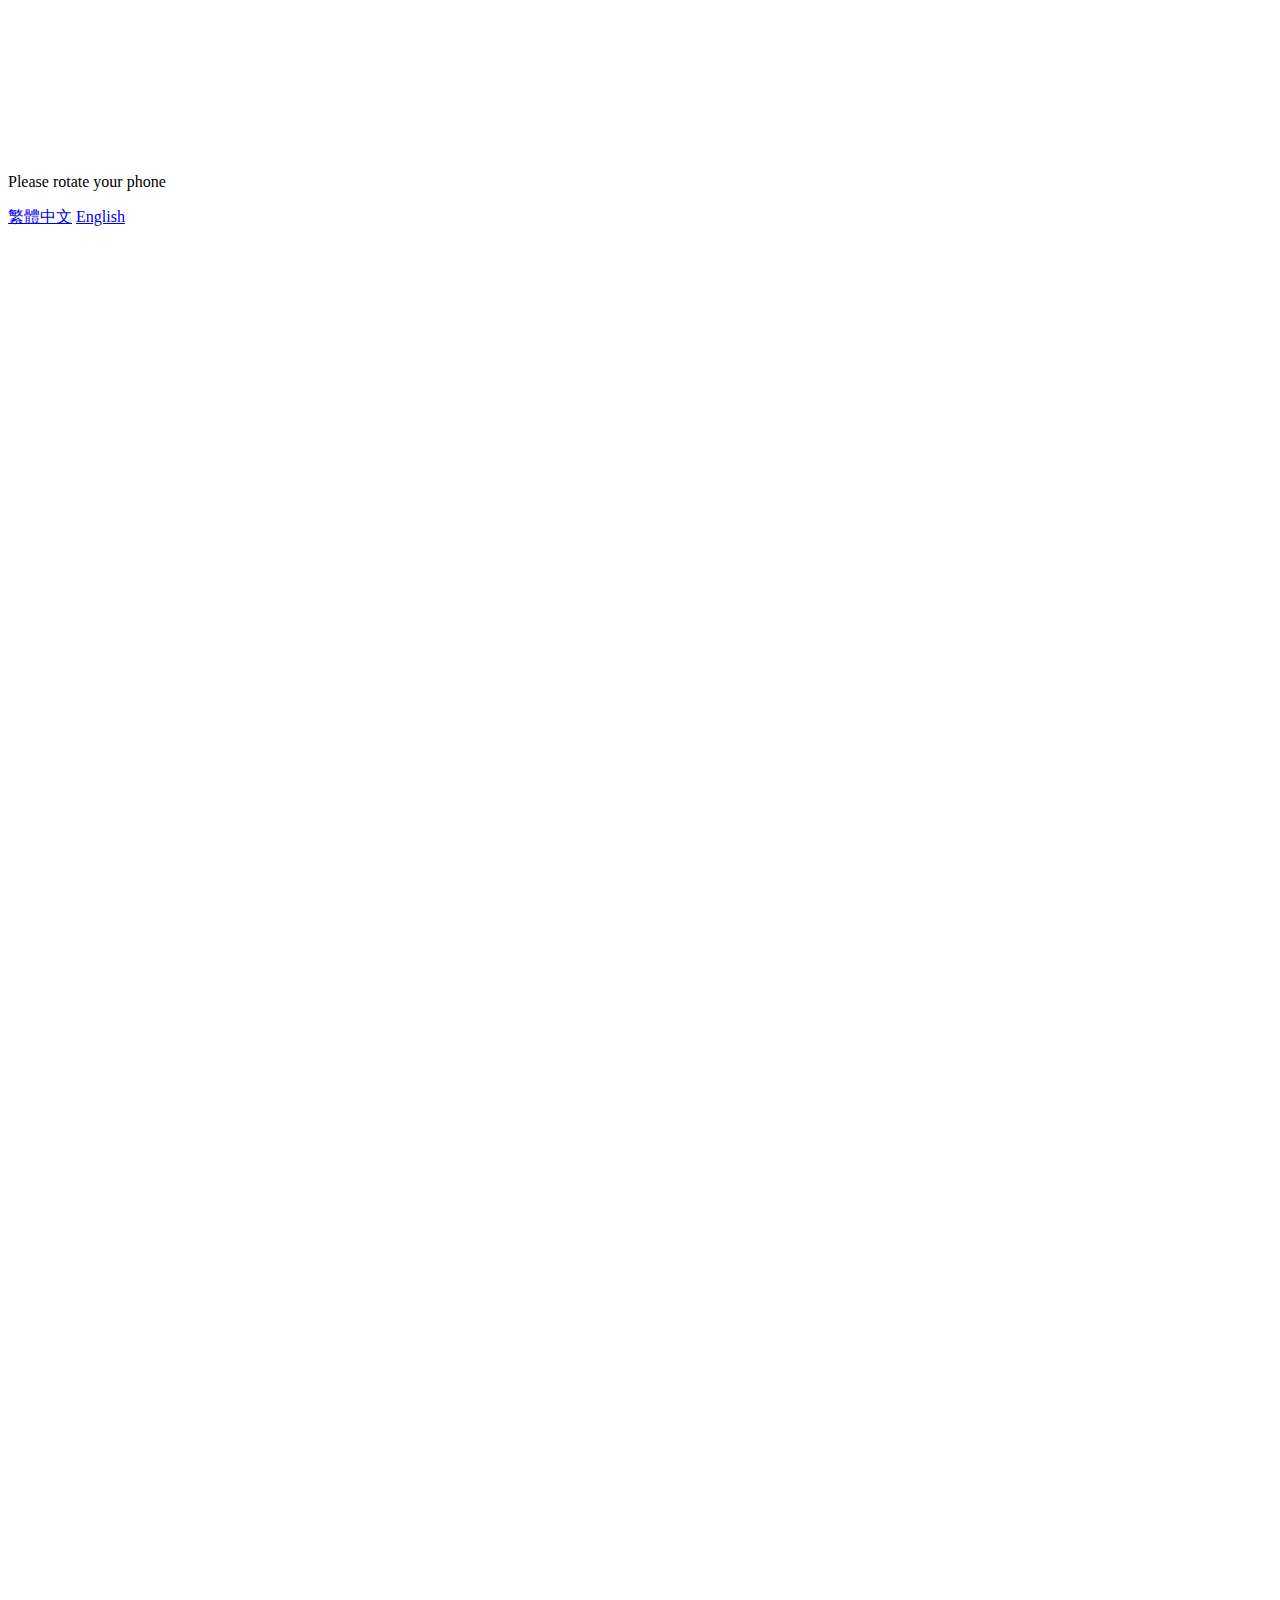
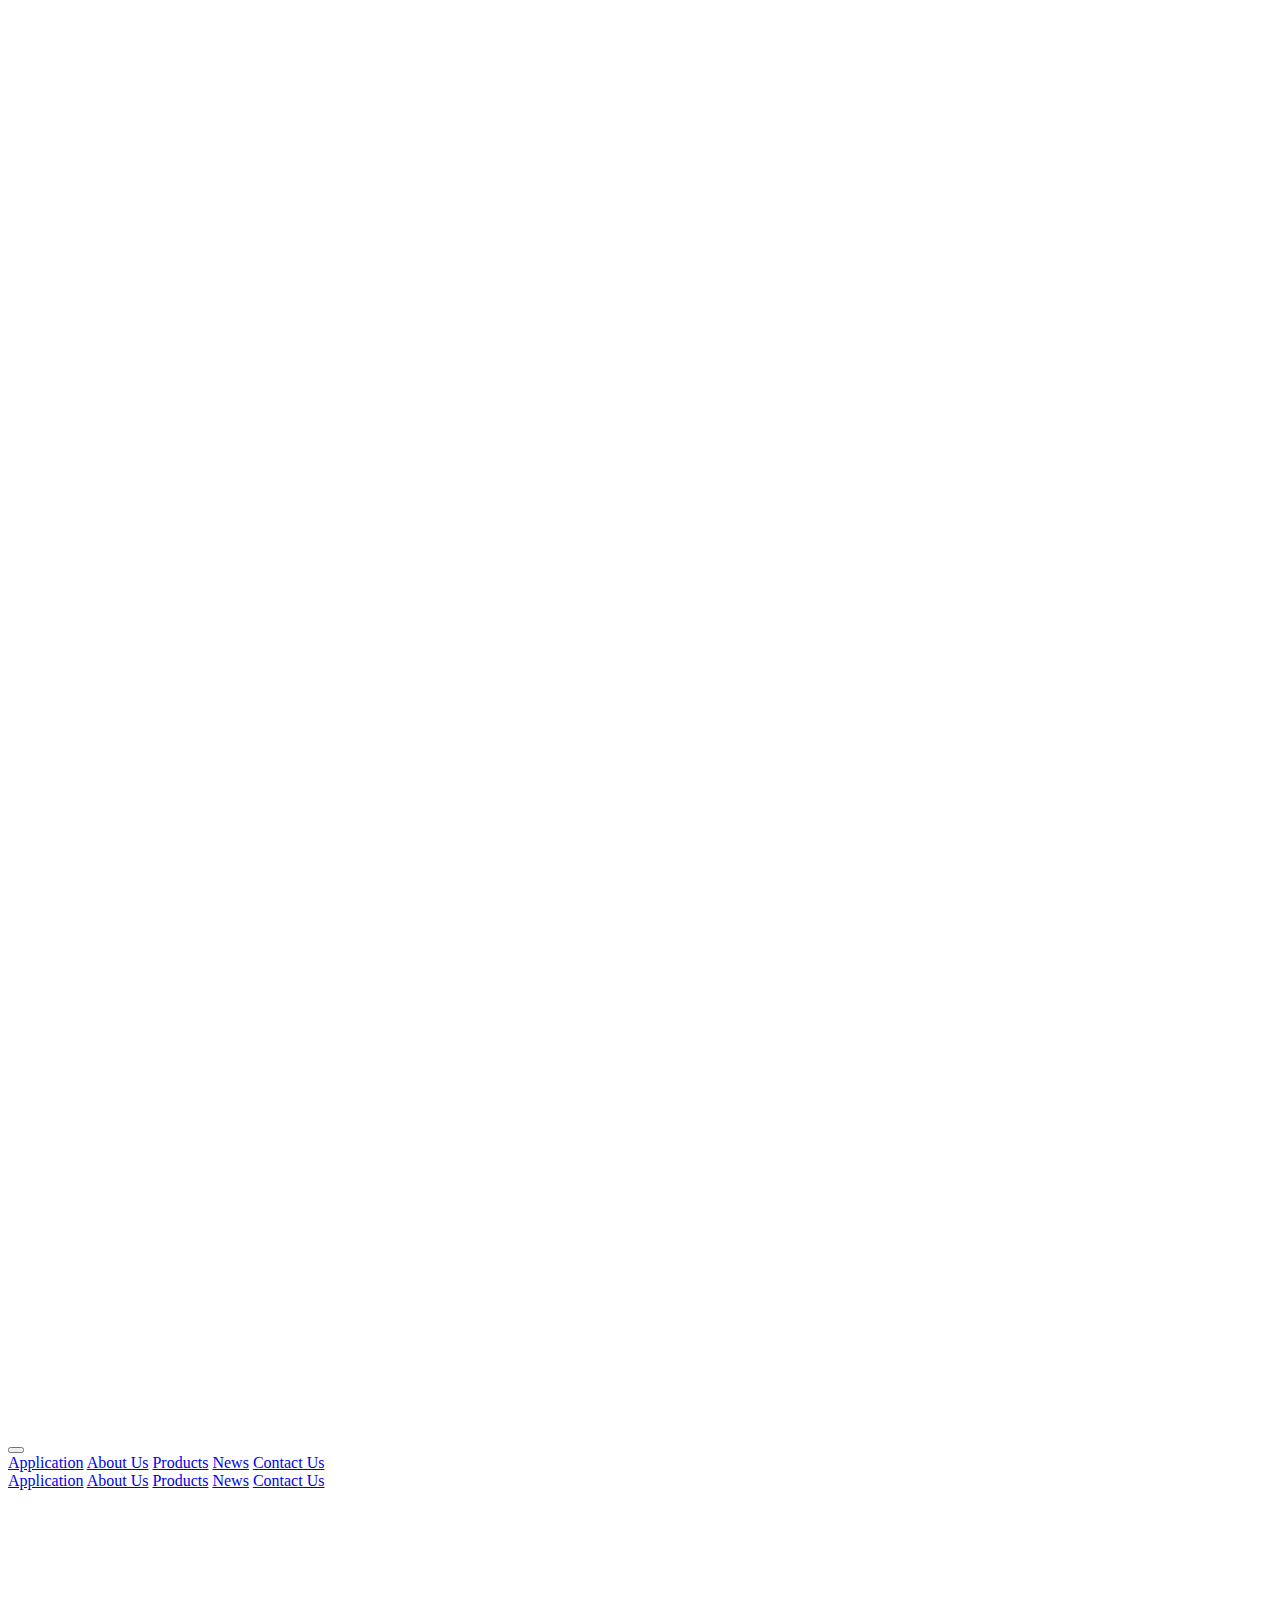
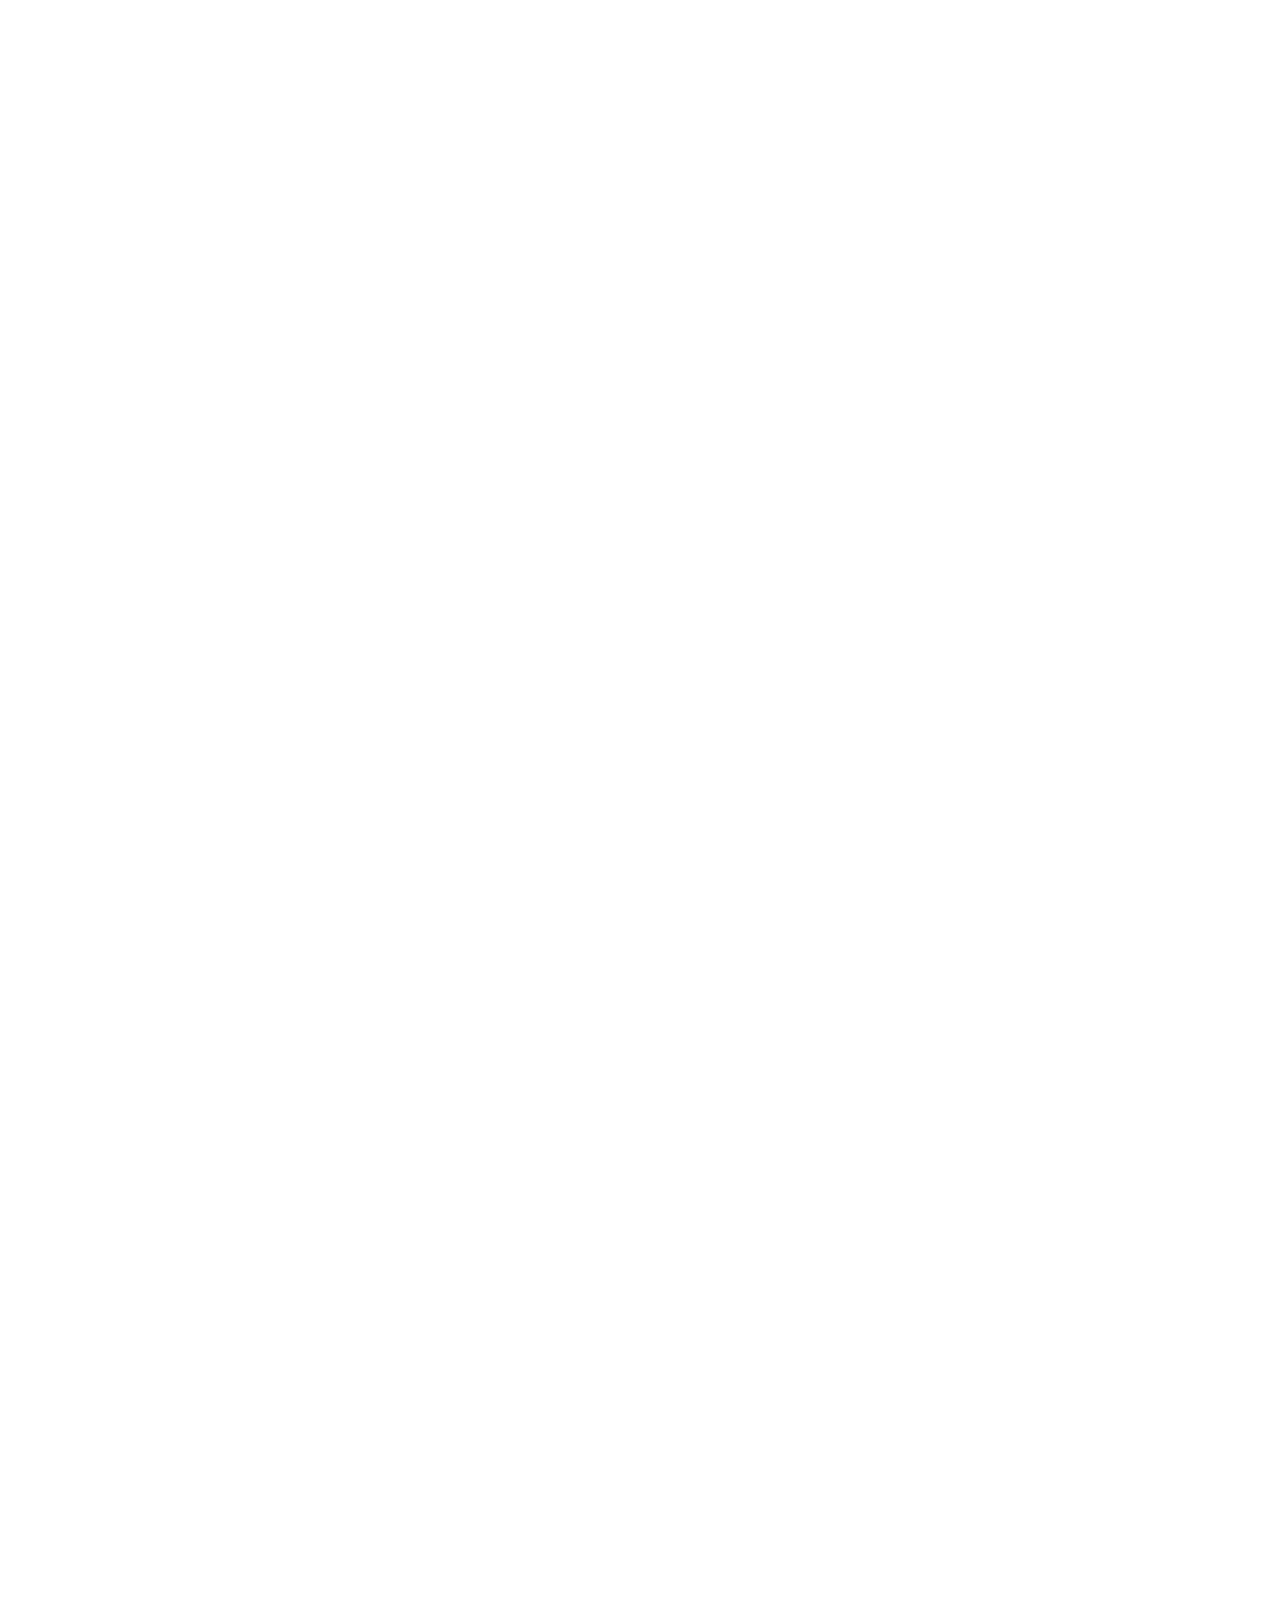
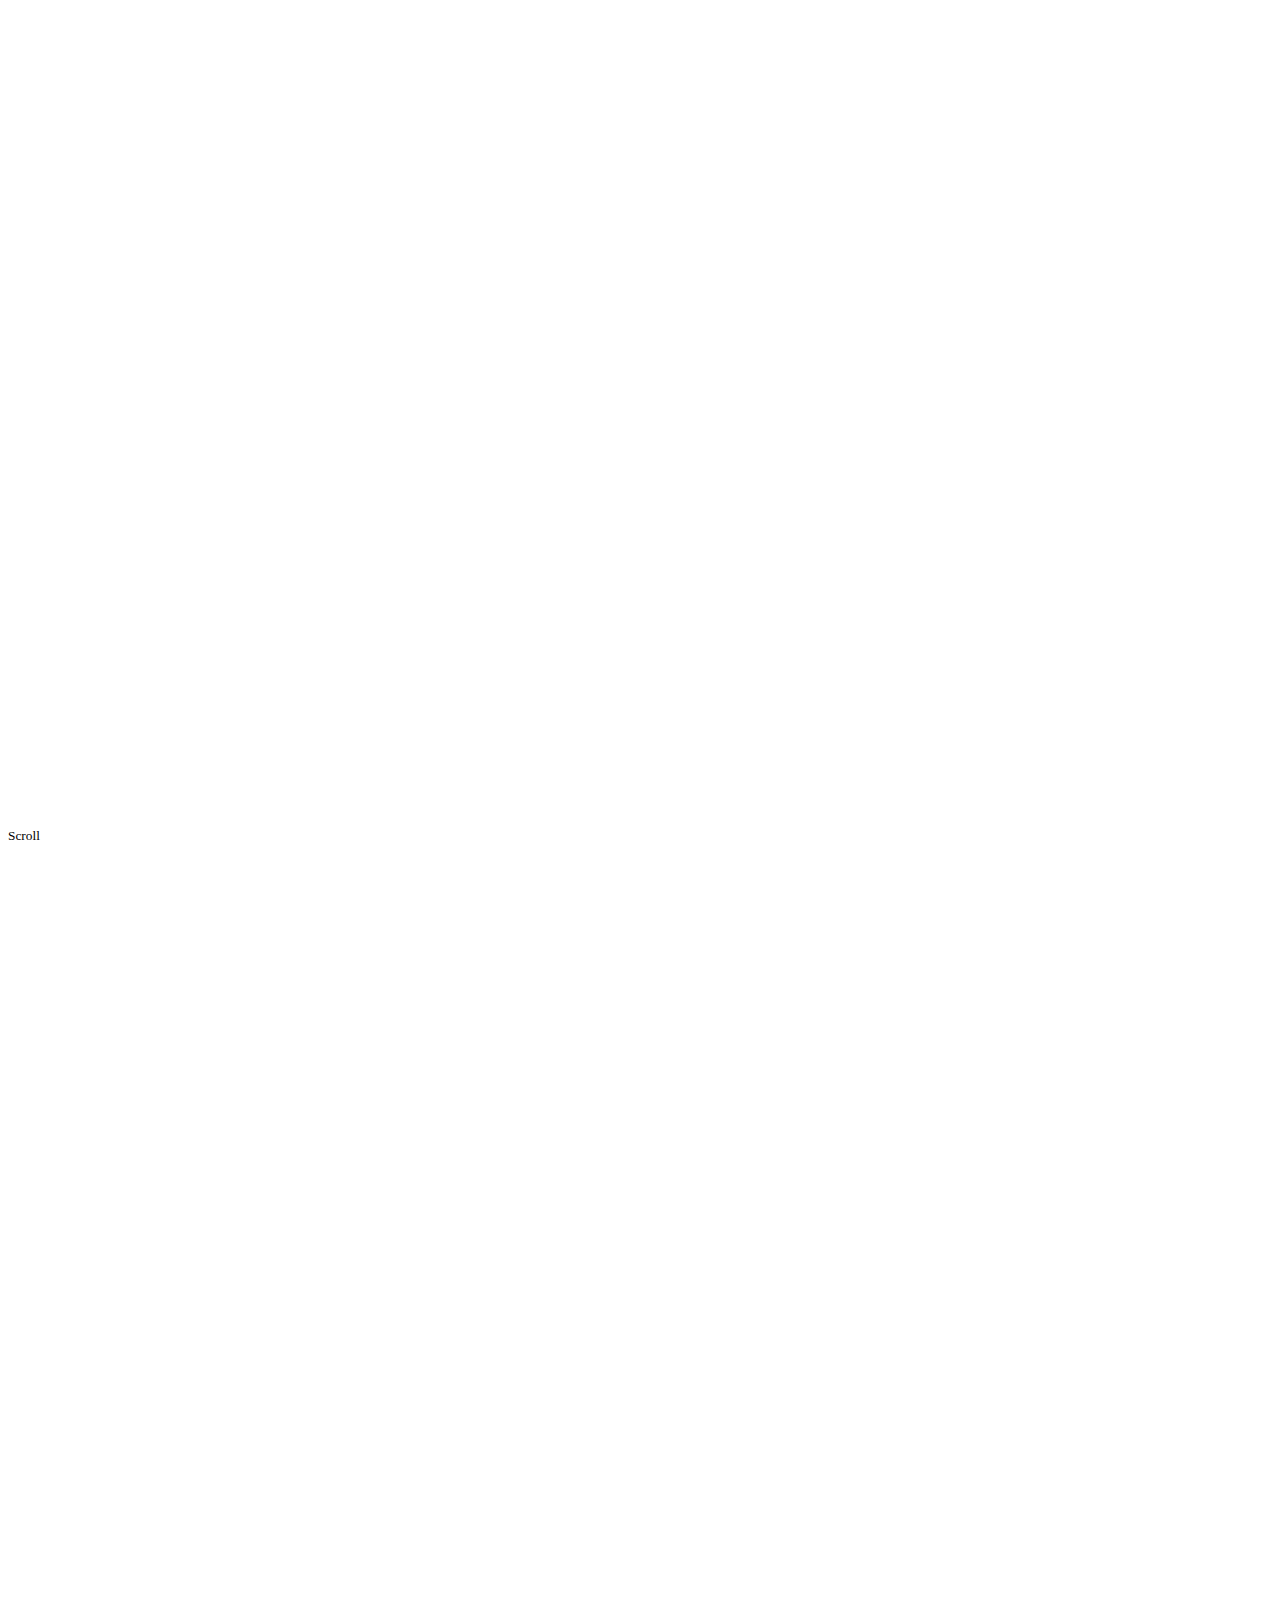
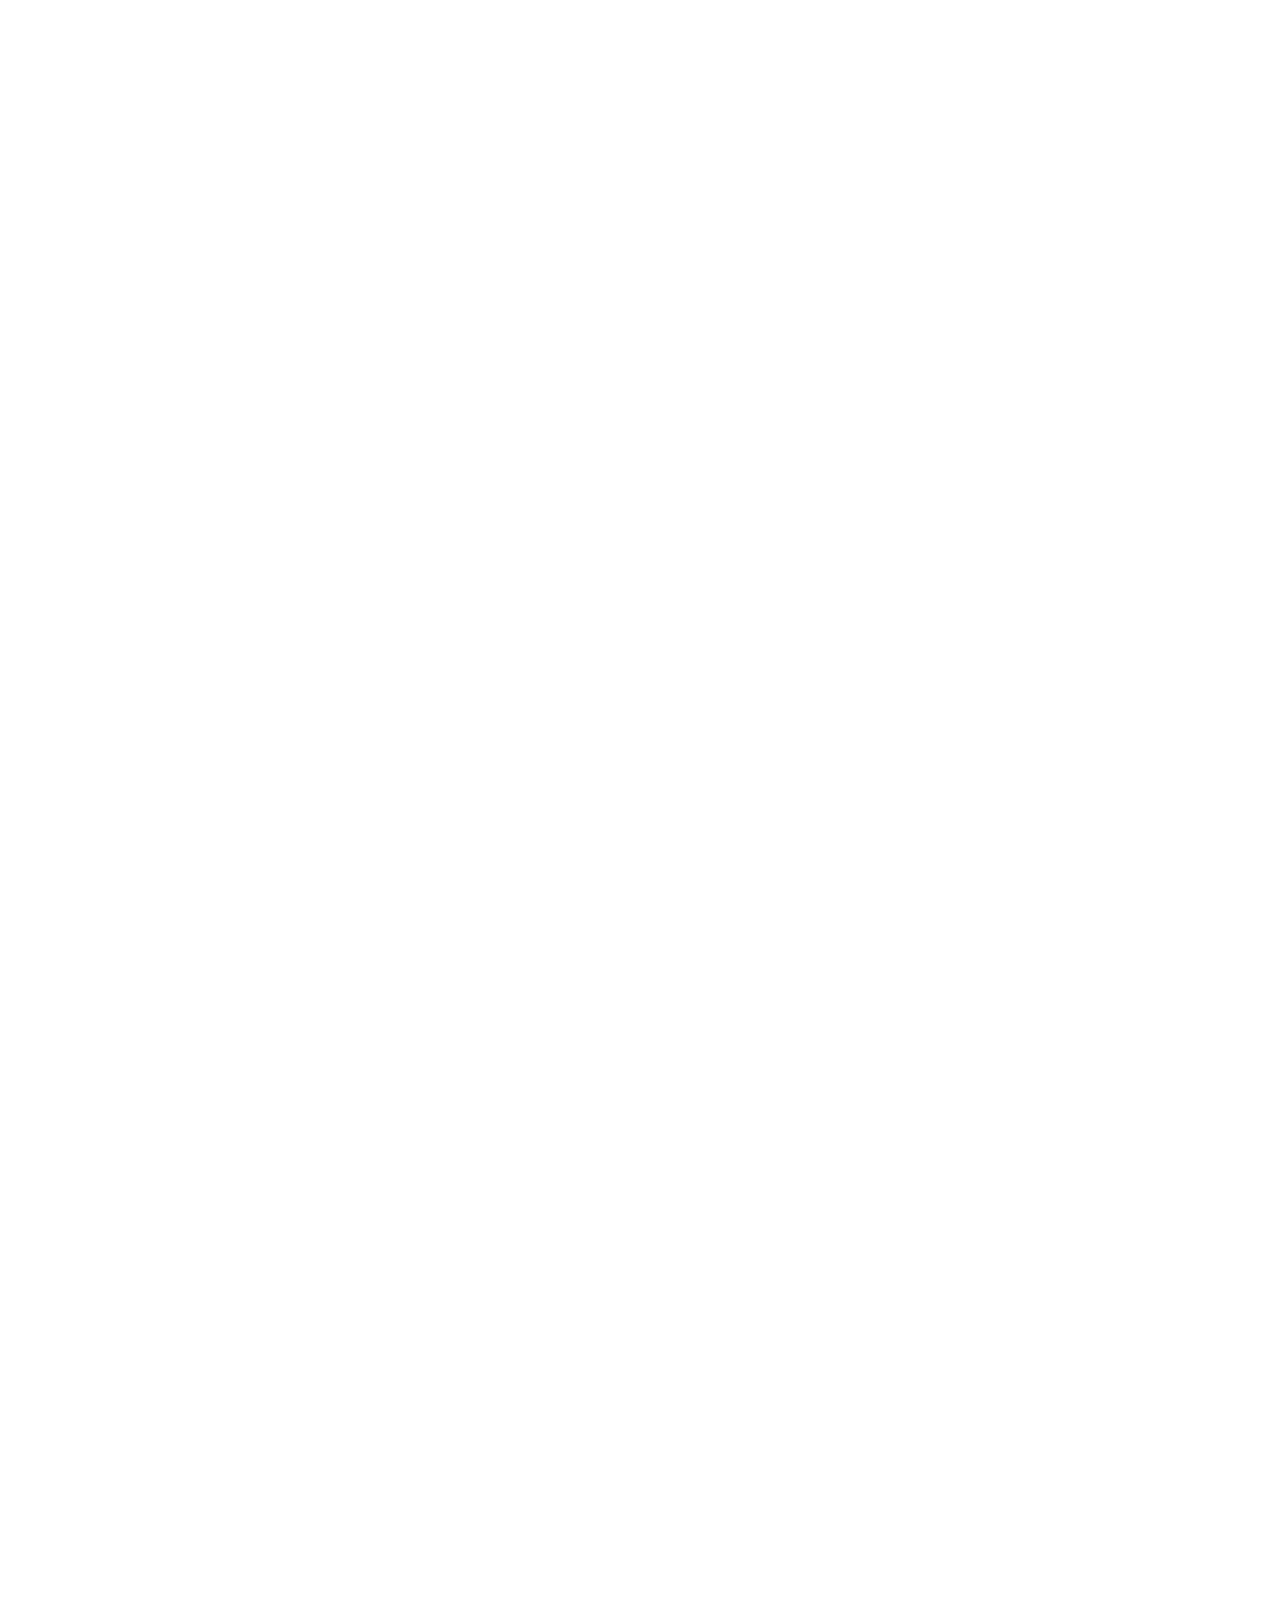
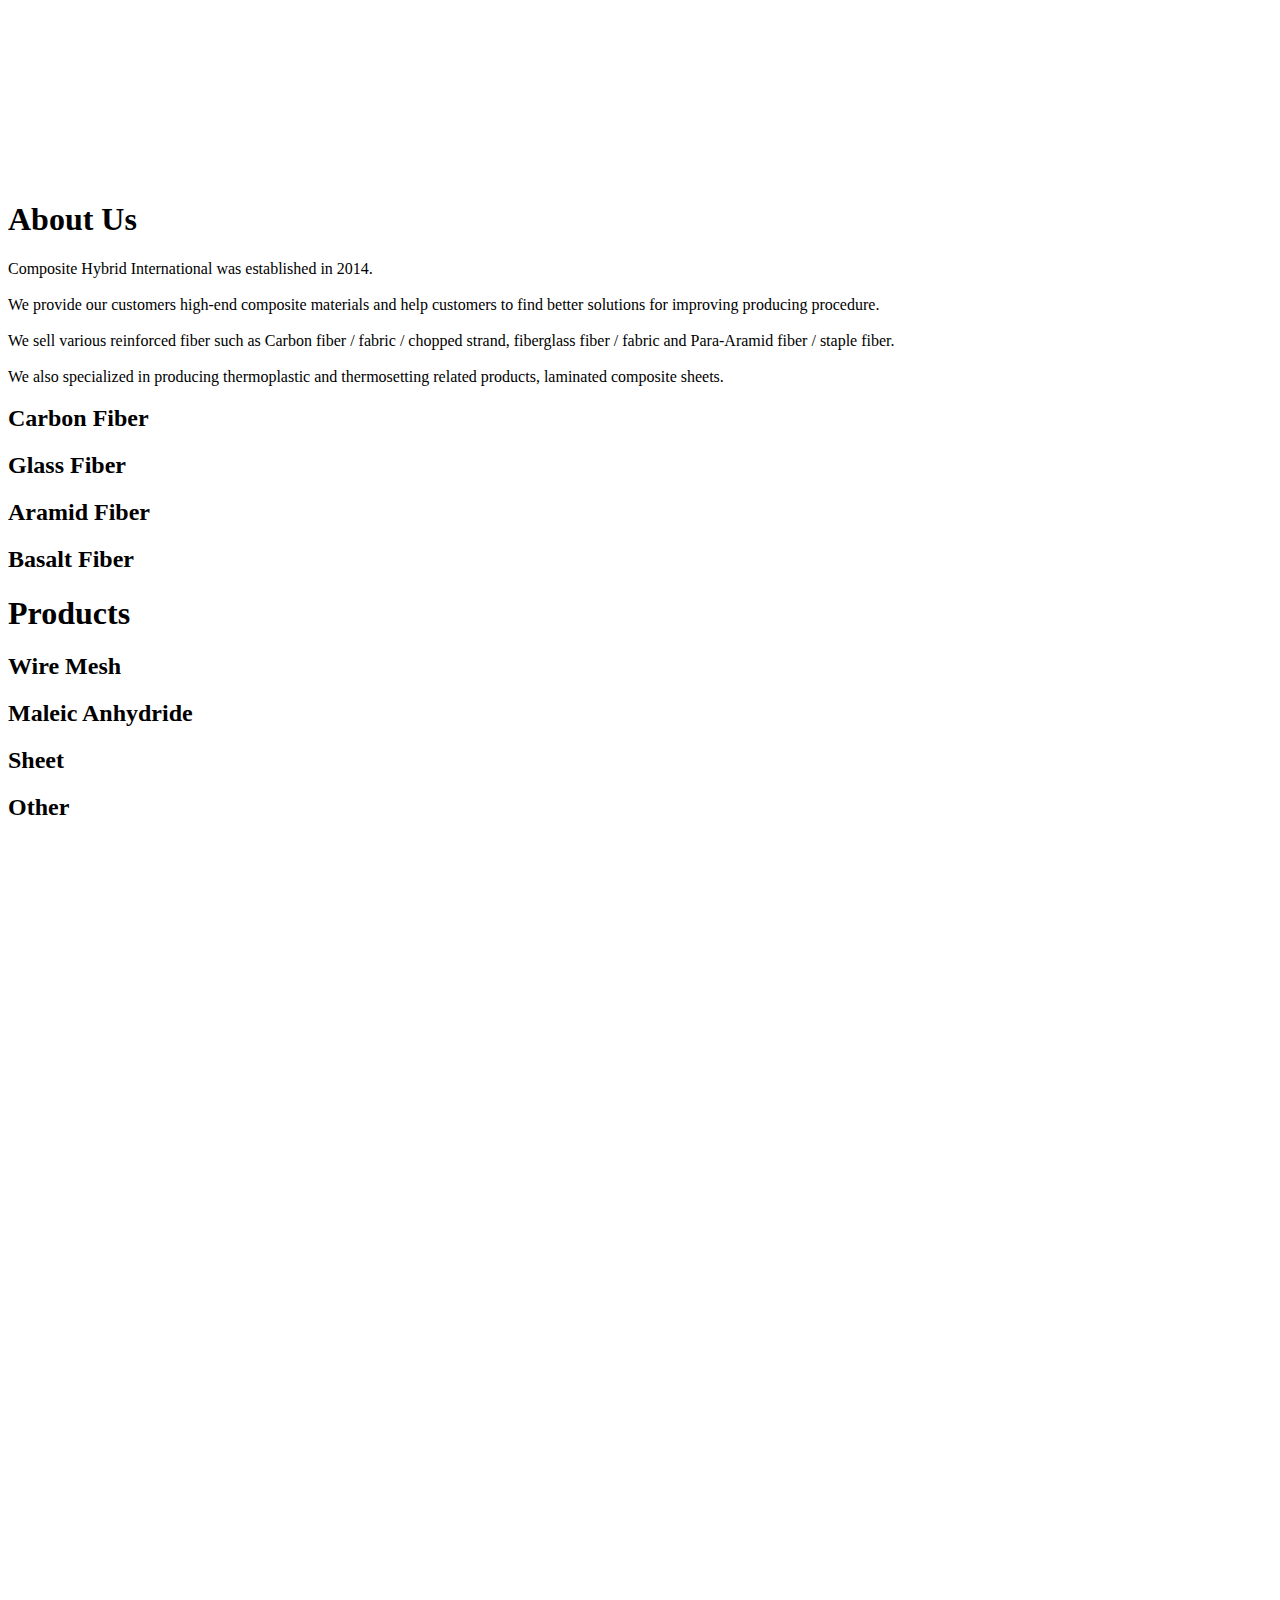
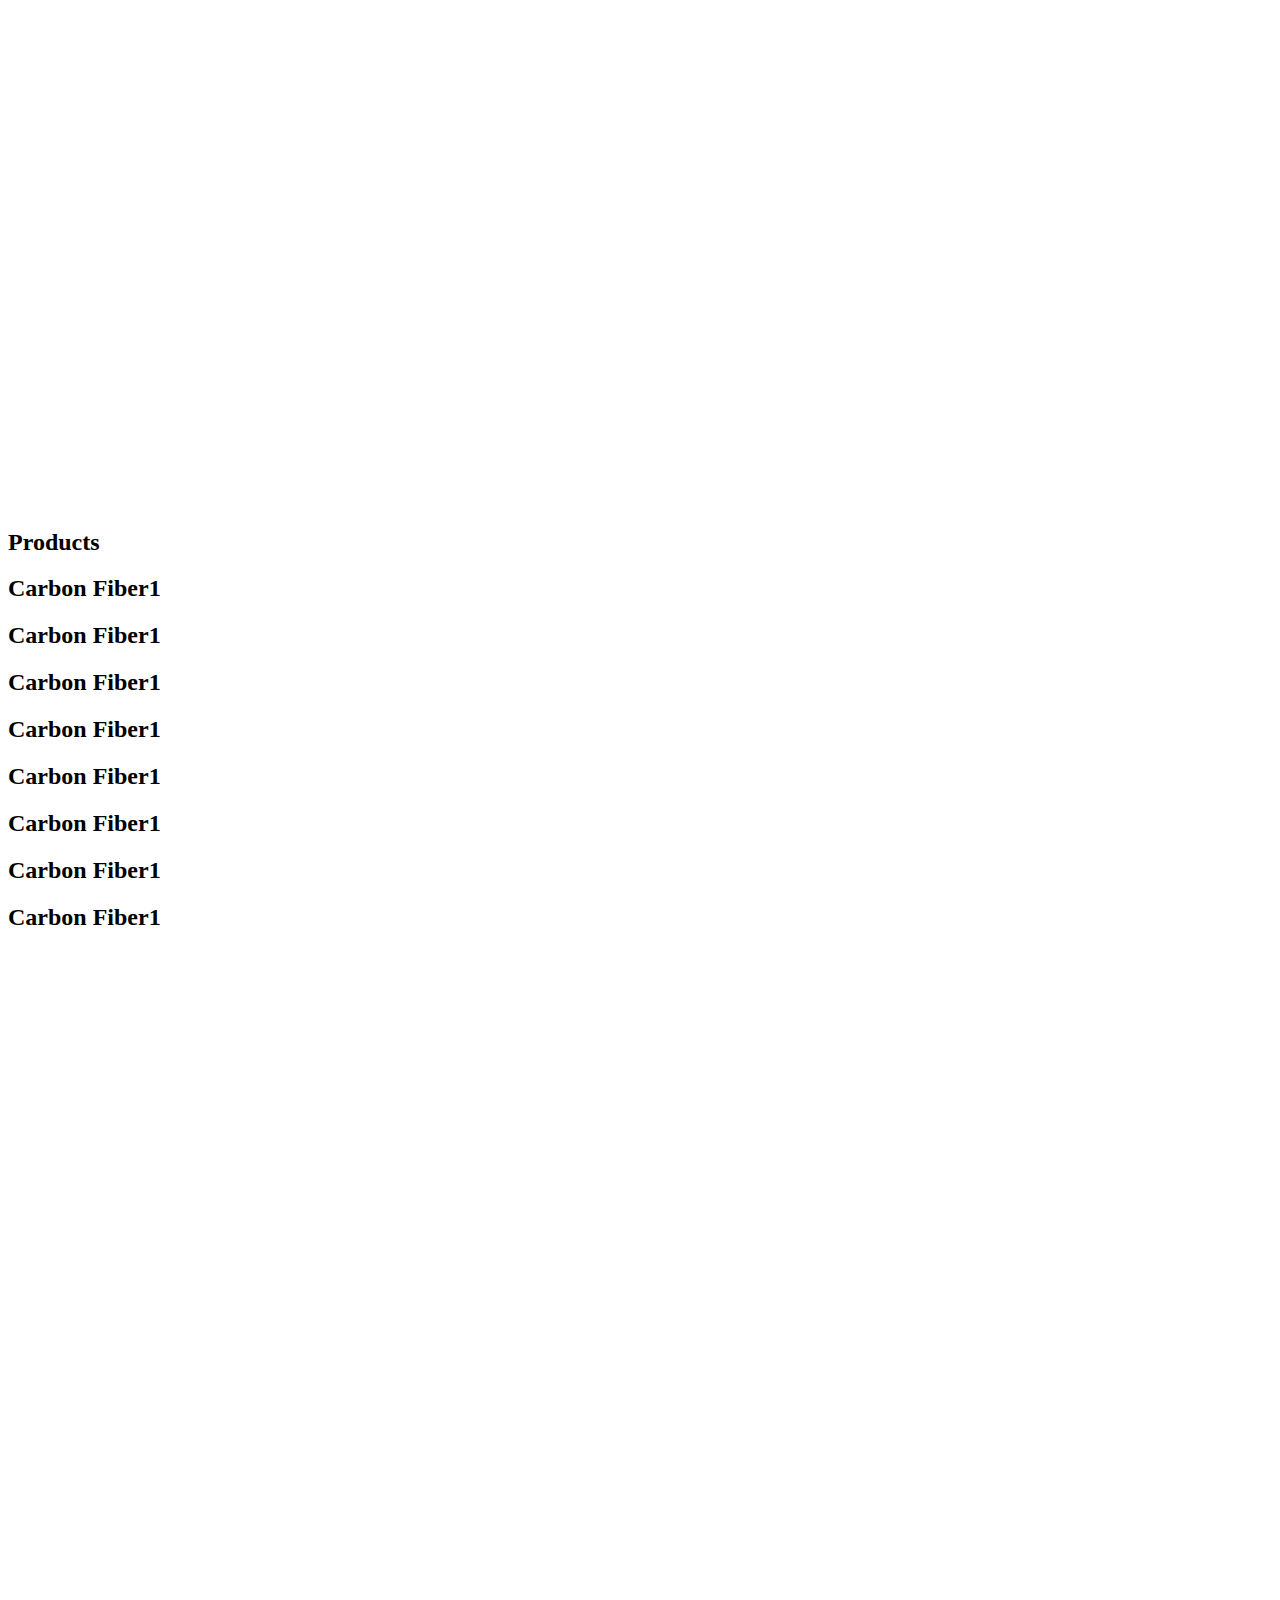
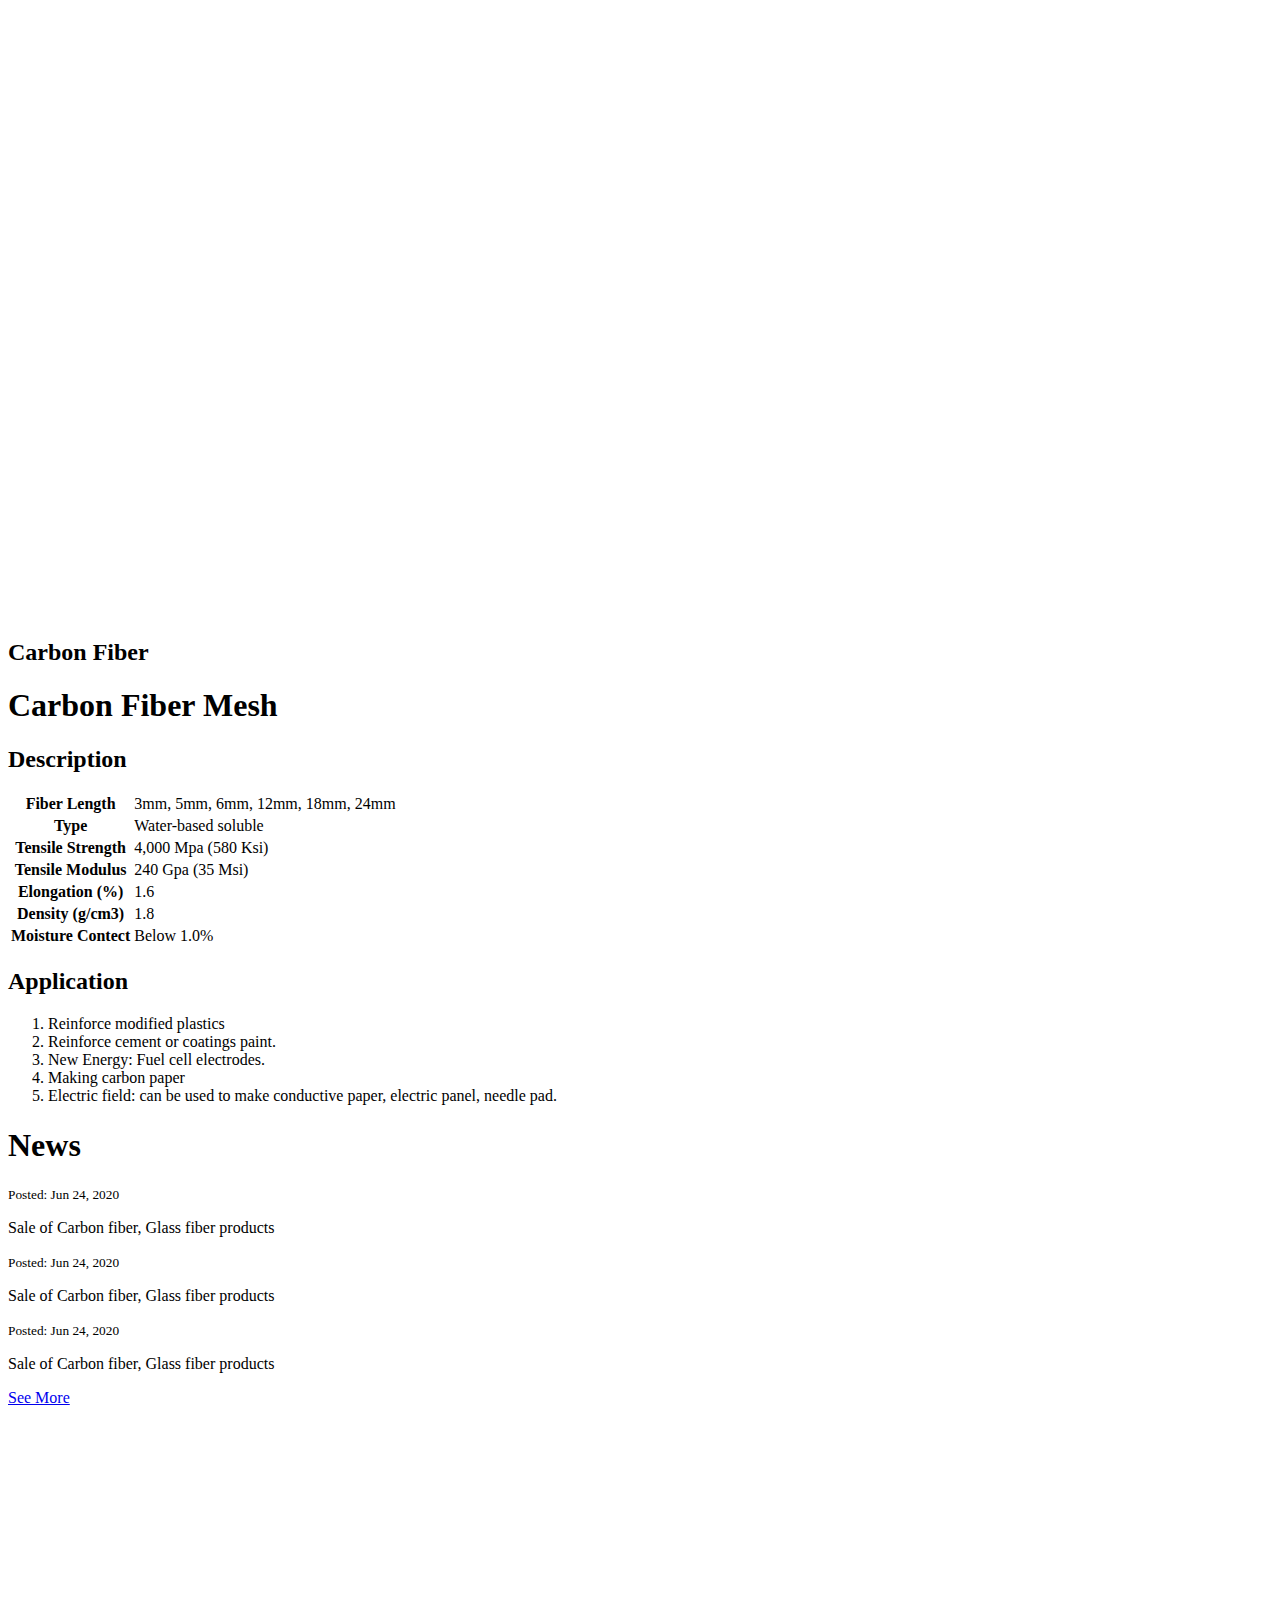
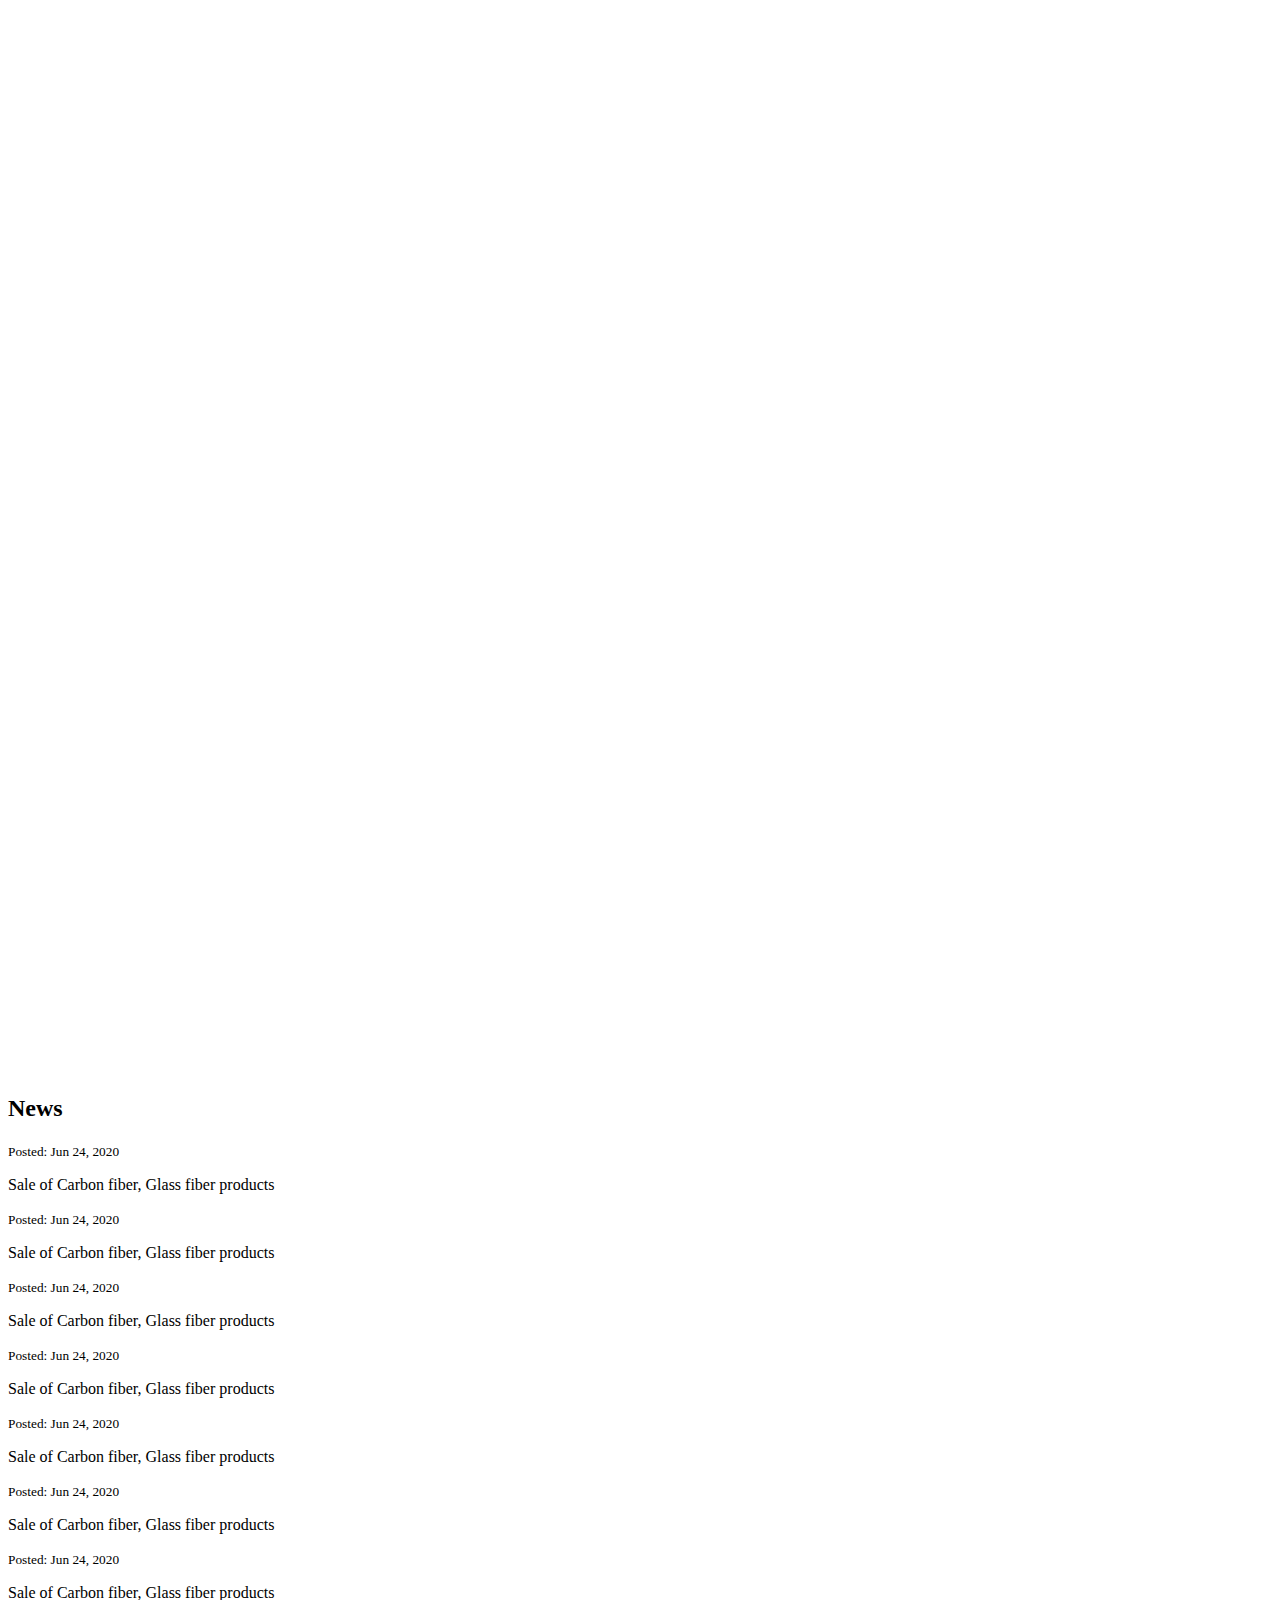
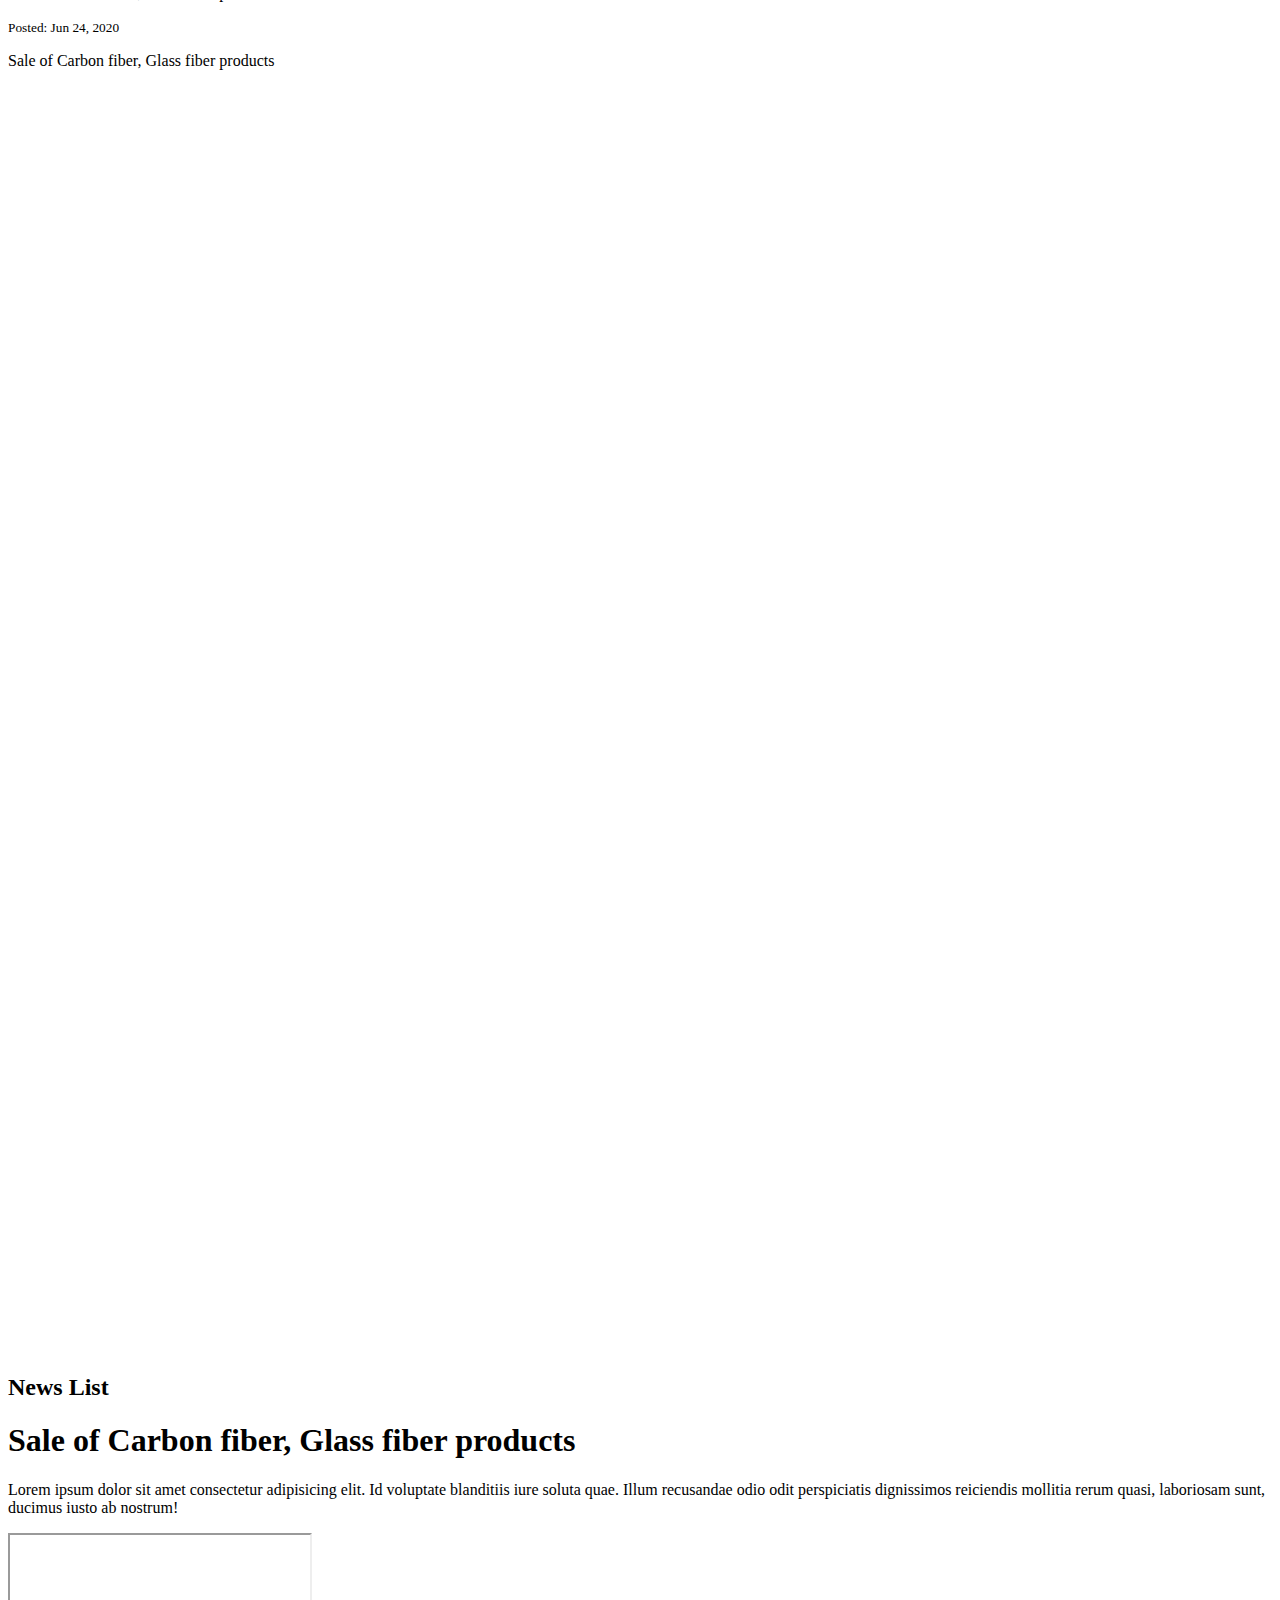
==== commit ada7f068: "try" ====
--- a/index.html
+++ b/index.html
@@ -1 +1 @@
-<!doctype html><html lang="en"><head><meta charset="UTF-8"><meta http-equiv="X-UA-Compatible" content="IE=edge"><meta name="viewport" content="width=device-width,initial-scale=1"><meta name="format-detection" content="telephone=no"><title>Composite Hybrid</title><link href="https://cdn.jsdelivr.net/npm/bootstrap@5.1.0/dist/css/bootstrap.min.css" rel="stylesheet" integrity="sha384-KyZXEAg3QhqLMpG8r+8fhAXLRk2vvoC2f3B09zVXn8CA5QIVfZOJ3BCsw2P0p/We" crossorigin="anonymous"><link rel="icon" href="favicon.ico"><script defer="defer" src="index.js"></script><link href="index.css" rel="stylesheet"></head><body><div id="rotatePage" class="p-rotatePage"><div class="p-rotatePage-hint d-flex flex-column justify-content-center align-items-center"><div class="icon mb-3"><img src="./assets/img/phoneIcon.svg" alt=""></div><div class="">Please rotate your phone</div></div></div><div id="loadingPage" class="p-loadingPage"><div class="p-loadingPage-bar"></div><div class="d-flex p-loadingPage-button"><a id="languageChinese" class="c-button me-5" href="#">繁體中文</a> <a id="languageEnglish" class="c-button text-center" href="#">English</a></div></div><div id="sideButton" class="v-sideButton"><div class="border border_up d-flex justify-content-center align-items-center"><input id="upArrow" class="arrowButton arrowButton_up" type="image" name="up_arrow" id="up_arrow" img src="./assets/img/arrow_up.svg"></div><div class="border d-flex justify-content-center align-items-center"><input id="downArrow" class="arrowButton arrowButton_down" type="image" name="down_arrow" id="down_arrow" img src="./assets/img/arrow_down.svg"></div></div><div id="content"><div id="header"><div class="d-flex l-header justify-content-between align-items-center"><div class="col-auto ms-md-5 ms-3" style="z-index: 2000;"><a href="./index.html"><img class="l-header-logo" src="./assets/img/logo.svg" alt=""></a></div><div class="col-auto me-md-5 me-3" style="z-index: 2000;"><button class="l-header-hamburger"><div class="l-header-hamburger-bar l-header-hamburger-bar_top"></div><div class="l-header-hamburger-bar l-header-hamburger-bar_middle"></div><div class="l-header-hamburger-bar l-header-hamburger-bar_bottom"></div></button></div><div class="l-header-menu"><a class="headerApplication c-button mb-4" href="#">Application</a> <a class="headerAboutUs c-button mb-4" href="#">About Us</a> <a class="headerProducts c-button mb-4" href="#">Products</a> <a class="headerNews c-button mb-4" href="#">News</a> <a class="headerContactUs c-button" href="#">Contact Us</a></div><div class="l-header-group col-auto me-5"><a class="headerApplication c-button" href="#">Application</a> <a class="headerAboutUs c-button ms-4" href="#">About Us</a> <a class="headerProducts c-button ms-4" href="#">Products</a> <a class="headerNews c-button ms-4" href="#">News</a> <a class="headerContactUs c-button ms-4" href="#">Contact Us</a></div></div></div><div id="application" class="container"><div class="row p-application justify-content-center align-items-center"><div class="title col-lg-6 col-12 d-flex align-items-center mb-5"><input class="arrowButton leftArrow" type="image" name="left_arrow" id="left_arrow" img src="./assets/img/arrow_left.svg"><div id="productName" class="col"></div><input class="arrowButton rightArrow" type="image" name="right_arrow" id="right_arrow" img src="./assets/img/arrow_right.svg"></div><div class="introduction col-lg-6 col-12 d-flex flex-column"><div class="scrollAnimation mb-1"><div class="dot"></div></div><small class="text-center mb-2 opacity-50">Scroll</small><div id="text"></div><div class="d-flex justify-content-between align-items-center"><input class="arrowButton leftArrow" type="image" name="left_arrow" id="left_arrow" img src="./assets/img/arrow_left.svg"><div class="nav d-flex col justify-content-center"></div><input class="arrowButton rightArrow" type="image" name="right_arrow" id="right_arrow" img src="./assets/img/arrow_right.svg"></div></div></div></div><div id="aboutUs" class="container"><div class="row p-aboutUs justify-content-end align-items-md-center align-items-end"><div class="col-md-6 col-12"><h1>About Us</h1><p>Composite Hybrid International was established in 2014.<br><br>We provide our customers high-end composite materials and help customers to find better solutions for improving producing procedure.<br><br>We sell various reinforced fiber such as Carbon fiber / fabric / chopped strand, fiberglass fiber / fabric and Para-Aramid fiber / staple fiber.<br><br>We also specialized in producing thermoplastic and thermosetting related products, laminated composite sheets.</p></div></div></div><div id="products"><div id="allCategories" class="p-products c-products"><div class="d-flex flex-wrap flex-grow-1"><div id="carbonFiber" class="col-lg-3 col-6"><div class="product"><div class="productImg"><h2 class="productTitle">Carbon Fiber</h2></div></div></div><div id="glassFiber" class="col-lg-3 col-6"><div class="product"><div class="productImg"><h2 class="productTitle">Glass Fiber</h2></div></div></div><div id="aramidFiber" class="col-lg-3 col-6"><div class="product"><div class="productImg"><h2 class="productTitle">Aramid Fiber</h2></div></div></div><div id="basaltFiber" class="col-lg-3 col-6"><div class="product"><div class="productImg"><h2 class="productTitle">Basalt Fiber</h2></div></div></div></div><div class="col-12 d-flex justify-content-center"><h1 class="title">Products</h1></div><div class="d-flex flex-wrap flex-grow-1"><div id="wireMesh" class="col-lg-3 col-6"><div class="product"><div class="productImg"><h2 class="productTitle">Wire Mesh</h2></div></div></div><div id="maleicAnhydride" class="col-lg-3 col-6"><div class="product"><div class="productImg"><h2 class="productTitle">Maleic Anhydride</h2></div></div></div><div id="sheet" class="col-lg-3 col-6"><div class="product"><div class="productImg"><h2 class="productTitle">Sheet</h2></div></div></div><div id="other" class="col-lg-3 col-6"><div class="product"><div class="productImg"><h2 class="productTitle">Other</h2></div></div></div></div></div><div id="productCategory" class="container p-category"><div id="backToProducts" class="mb-4 c-backButton"><div class="arrowButton"><img src="./assets/img/arrow_left.svg" alt=""></div><h2>Products</h2></div><div class="row mb-4 c-products"><div id="carbonFiber1" class="col-lg-3 col-md-4 col-6 mb-4 p-category-product"><div class="product"><div class="productImg"><h2 class="productTitle">Carbon Fiber1</h2></div></div></div><div id="carbonFiber1" class="col-lg-3 col-md-4 col-6 mb-4 p-category-product"><div class="product"><div class="productImg"><h2 class="productTitle">Carbon Fiber1</h2></div></div></div><div id="carbonFiber1" class="col-lg-3 col-md-4 col-6 mb-4 p-category-product"><div class="product"><div class="productImg"><h2 class="productTitle">Carbon Fiber1</h2></div></div></div><div id="carbonFiber1" class="col-lg-3 col-md-4 col-6 mb-4 p-category-product"><div class="product"><div class="productImg"><h2 class="productTitle">Carbon Fiber1</h2></div></div></div><div id="carbonFiber1" class="col-lg-3 col-md-4 col-6 mb-4 p-category-product"><div class="product"><div class="productImg"><h2 class="productTitle">Carbon Fiber1</h2></div></div></div><div id="carbonFiber1" class="col-lg-3 col-md-4 col-6 mb-4 p-category-product"><div class="product"><div class="productImg"><h2 class="productTitle">Carbon Fiber1</h2></div></div></div><div id="carbonFiber1" class="col-lg-3 col-md-4 col-6 mb-4 p-category-product"><div class="product"><div class="productImg"><h2 class="productTitle">Carbon Fiber1</h2></div></div></div><div id="carbonFiber1" class="col-lg-3 col-md-4 col-6 mb-4 p-category-product"><div class="product"><div class="productImg"><h2 class="productTitle">Carbon Fiber1</h2></div></div></div></div></div><div id="product" class="container p-category"><div id="backToCategory" class="mb-4 c-backButton"><div class="arrowButton"><img src="./assets/img/arrow_left.svg" alt=""></div><h2>Carbon Fiber</h2></div><div class="row mb-4"><div class="col-12"><div class="mb-4"><h1 class="p-category-title text-center">Carbon Fiber Mesh</h1></div><div id="CarbonFiberMesh" class="p-category-banner mb-4"></div><div class="mb-4"><h2 class="mb-2">Description</h2><table class="p-category-table col-12"><tr><th>Fiber Length</th><td>3mm, 5mm, 6mm, 12mm, 18mm, 24mm</td></tr><tr><th>Type</th><td>Water-based soluble</td></tr><tr><th>Tensile Strength</th><td>4,000 Mpa (580 Ksi)</td></tr><tr><th>Tensile Modulus</th><td>240 Gpa (35 Msi)</td></tr><tr><th>Elongation (%)</th><td>1.6</td></tr><tr><th>Density (g/cm3)</th><td>1.8</td></tr><tr><th>Moisture Contect</th><td>Below 1.0%</td></tr></table></div><div><h2 class="mb-2">Application</h2><ol class="p-category-list"><li>Reinforce modified plastics</li><li>Reinforce cement or coatings paint.</li><li>New Energy: Fuel cell electrodes.</li><li>Making carbon paper</li><li>Electric field: can be used to make conductive paper, electric panel, needle pad.</li></ol></div></div></div></div></div><div id="news" class="container"><div id="newsIndex" class="p-news"><div><h1 class="mb-4">News</h1></div><div class="c-newsCard row col-12 col-lg-8 col-xl-6 d-flex flex-column justify-content-center"><div id="newsIndex1" href="#" class="c-newsCard-card"><div id="newsImg1" class="newsImg"></div><div class="col-8 col-md-9 information"><small class="mb-1 mb-md-2">Posted: Jun 24, 2020</small><p>Sale of Carbon fiber, Glass fiber products</p></div></div><div href="#" class="c-newsCard-card"><div id="newsImg2" class="newsImg"></div><div class="col-8 col-md-9 information"><small class="mb-1 mb-md-2">Posted: Jun 24, 2020</small><p>Sale of Carbon fiber, Glass fiber products</p></div></div><div href="#" class="c-newsCard-card"><div id="newsImg3" class="newsImg"></div><div class="col-8 col-md-9 information"><small class="mb-1 mb-md-2">Posted: Jun 24, 2020</small><p>Sale of Carbon fiber, Glass fiber products</p></div></div></div><div id="newsSeeMore"><a href="#" class="c-button animation">See More</a></div></div><div id="newsList" class="container"><div id="backToNews" class="mb-4 c-backButton"><div class="arrowButton"><img src="./assets/img/arrow_left.svg" alt=""></div><h2>News</h2></div><div class="row mb-4"><div class="col-12"><div id="news1" class="c-newsCard"><div href="#" class="c-newsCard-card"><div id="newsImg1" class="newsImg col"></div><div class="col-8 col-md-10 information"><small class="mb-1 mb-md-2">Posted: Jun 24, 2020</small><p>Sale of Carbon fiber, Glass fiber products</p></div></div></div><div id="news1" class="c-newsCard"><div href="#" class="c-newsCard-card"><div id="newsImg1" class="newsImg col"></div><div class="col-8 col-md-10 information"><small class="mb-1 mb-md-2">Posted: Jun 24, 2020</small><p>Sale of Carbon fiber, Glass fiber products</p></div></div></div><div id="news1" class="c-newsCard"><div href="#" class="c-newsCard-card"><div id="newsImg1" class="newsImg col"></div><div class="col-8 col-md-10 information"><small class="mb-1 mb-md-2">Posted: Jun 24, 2020</small><p>Sale of Carbon fiber, Glass fiber products</p></div></div></div><div id="news1" class="c-newsCard"><div href="#" class="c-newsCard-card"><div id="newsImg1" class="newsImg col"></div><div class="col-8 col-md-10 information"><small class="mb-1 mb-md-2">Posted: Jun 24, 2020</small><p>Sale of Carbon fiber, Glass fiber products</p></div></div></div><div id="news1" class="c-newsCard"><div href="#" class="c-newsCard-card"><div id="newsImg1" class="newsImg col"></div><div class="col-8 col-md-10 information"><small class="mb-1 mb-md-2">Posted: Jun 24, 2020</small><p>Sale of Carbon fiber, Glass fiber products</p></div></div></div><div id="news1" class="c-newsCard"><div href="#" class="c-newsCard-card"><div id="newsImg1" class="newsImg col"></div><div class="col-8 col-md-10 information"><small class="mb-1 mb-md-2">Posted: Jun 24, 2020</small><p>Sale of Carbon fiber, Glass fiber products</p></div></div></div><div id="news1" class="c-newsCard"><div href="#" class="c-newsCard-card"><div id="newsImg1" class="newsImg col"></div><div class="col-8 col-md-10 information"><small class="mb-1 mb-md-2">Posted: Jun 24, 2020</small><p>Sale of Carbon fiber, Glass fiber products</p></div></div></div><div id="news1" class="c-newsCard"><div href="#" class="c-newsCard-card"><div id="newsImg1" class="newsImg col"></div><div class="col-8 col-md-10 information"><small class="mb-1 mb-md-2">Posted: Jun 24, 2020</small><p>Sale of Carbon fiber, Glass fiber products</p></div></div></div></div></div></div><div id="new" class="container p-category"><div id="backToNewsList" class="mb-4 c-backButton"><div class="arrowButton"><img src="./assets/img/arrow_left.svg" alt=""></div><h2>News List</h2></div><div class="row mb-4"><div class="col-12"><div class="mb-4"><h1 class="p-category-title text-center">Sale of Carbon fiber, Glass fiber products</h1></div><div id="newsImg1" class="p-category-banner mb-4"></div><div class="mb-4"><p>Lorem ipsum dolor sit amet consectetur adipisicing elit. Id voluptate blanditiis iure soluta quae. Illum recusandae odio odit perspiciatis dignissimos reiciendis mollitia rerum quasi, laboriosam sunt, ducimus iusto ab nostrum!</p></div></div></div></div></div><div id="contactUs" class="p-contactUs"><div class="col-12 mapFrame"><iframe class="map" loading="lazy" src="https://www.google.com/maps/embed?pb=!1m14!1m8!1m3!1d14559.217244810001!2d120.6932654!3d24.1785948!3m2!1i1024!2i768!4f13.1!3m3!1m2!1s0x0%3A0x21574d8fc7d25edd!2z6I2D5a6P5oeJ55So5p2Q5paZ6IKh5Lu95pyJ6ZmQ5YWs5Y-4!5e0!3m2!1szh-TW!2stw!4v1629366749685!5m2!1szh-TW!2stw"></iframe></div><div class="container information"><div class="row align-items-center flex-grow-1"><div class="col-12"><h1 class="mt-0 mb-sm-4 mb-2">Contact Us</h1><div class="d-flex mb-2"><p class="mb-0 me-2">TEL</p><p class="m-0">04-2247-4727</p></div><div class="d-flex mb-2"><p class="mb-0 me-2">FAX</p><p class="m-0">04-2247-4772</p></div><div class="d-flex mb-2"><p class="mb-0 me-2">EMAIL</p><p class="m-0">erica@c-hung.com</p></div><div class="mb-2"><p class="m-0">No.90, Songhe Street, Beitun District, Taichung City, Taiwan R.O.C.</p></div></div></div></div></div></div><div id="webGL"></div><script src="https://cdn.jsdelivr.net/npm/bootstrap@5.1.0/dist/js/bootstrap.bundle.min.js" integrity="sha384-U1DAWAznBHeqEIlVSCgzq+c9gqGAJn5c/t99JyeKa9xxaYpSvHU5awsuZVVFIhvj" crossorigin="anonymous"></script></body></html>+<!doctype html><html lang="en"><head><meta charset="UTF-8"><meta http-equiv="X-UA-Compatible" content="IE=edge"><meta name="viewport" content="width=device-width,initial-scale=1"><meta name="format-detection" content="telephone=no"><title>Composite Hybrid</title><link href="https://cdn.jsdelivr.net/npm/bootstrap@5.1.0/dist/css/bootstrap.min.css" rel="stylesheet" integrity="sha384-KyZXEAg3QhqLMpG8r+8fhAXLRk2vvoC2f3B09zVXn8CA5QIVfZOJ3BCsw2P0p/We" crossorigin="anonymous"><link rel="icon" href="favicon.ico"><script defer="defer" src="index.js"></script></head><body><div id="rotatePage" class="p-rotatePage"><div class="p-rotatePage-hint d-flex flex-column justify-content-center align-items-center"><div class="icon mb-3"><img src="./assets/img/phoneIcon.svg" alt=""></div><p class="">Please rotate your phone</p></div></div><div id="loadingPage" class="p-loadingPage"><div class="p-loadingPage-bar"></div><div class="d-flex p-loadingPage-button"><a id="languageChinese" class="c-button me-5" href="#">繁體中文</a> <a id="languageEnglish" class="c-button text-center" href="#">English</a></div></div><div id="sideButton" class="v-sideButton"><div class="border border_up d-flex justify-content-center align-items-center"><input id="upArrow" class="arrowButton arrowButton_up" type="image" name="up_arrow" id="up_arrow" img src="./assets/img/arrow_up.svg"></div><div class="border d-flex justify-content-center align-items-center"><input id="downArrow" class="arrowButton arrowButton_down" type="image" name="down_arrow" id="down_arrow" img src="./assets/img/arrow_down.svg"></div></div><div id="content"><div id="header"><div class="d-flex l-header justify-content-between align-items-center"><div class="col-auto ms-md-5 ms-3" style="z-index: 2000;"><a href="./index.html"><img class="l-header-logo" src="./assets/img/logo.svg" alt=""></a></div><div class="col-auto me-md-5 me-3" style="z-index: 2000;"><button class="l-header-hamburger"><div class="l-header-hamburger-bar l-header-hamburger-bar_top"></div><div class="l-header-hamburger-bar l-header-hamburger-bar_middle"></div><div class="l-header-hamburger-bar l-header-hamburger-bar_bottom"></div></button></div><div class="l-header-menu"><a class="headerApplication c-button mb-4" href="#">Application</a> <a class="headerAboutUs c-button mb-4" href="#">About Us</a> <a class="headerProducts c-button mb-4" href="#">Products</a> <a class="headerNews c-button mb-4" href="#">News</a> <a class="headerContactUs c-button" href="#">Contact Us</a></div><div class="l-header-group col-auto me-5"><a class="headerApplication c-button" href="#">Application</a> <a class="headerAboutUs c-button ms-4" href="#">About Us</a> <a class="headerProducts c-button ms-4" href="#">Products</a> <a class="headerNews c-button ms-4" href="#">News</a> <a class="headerContactUs c-button ms-4" href="#">Contact Us</a></div></div></div><div id="application" class="container"><div class="row p-application justify-content-center align-items-center"><div class="title col-lg-6 col-12 d-flex align-items-center mb-5"><input class="arrowButton leftArrow" type="image" name="left_arrow" id="left_arrow" img src="./assets/img/arrow_left.svg"><div id="productName" class="col"></div><input class="arrowButton rightArrow" type="image" name="right_arrow" id="right_arrow" img src="./assets/img/arrow_right.svg"></div><div class="introduction col-lg-6 col-12 d-flex flex-column"><div class="scrollAnimation mb-1"><div class="dot"></div></div><small class="text-center mb-2 opacity-50">Scroll</small><div id="text"></div><div class="d-flex justify-content-between align-items-center"><input class="arrowButton leftArrow" type="image" name="left_arrow" id="left_arrow" img src="./assets/img/arrow_left.svg"><div class="nav d-flex col justify-content-center"></div><input class="arrowButton rightArrow" type="image" name="right_arrow" id="right_arrow" img src="./assets/img/arrow_right.svg"></div></div></div></div><div id="aboutUs" class="container"><div class="row p-aboutUs justify-content-end align-items-md-center align-items-end"><div class="col-md-6 col-12"><h1>About Us</h1><p>Composite Hybrid International was established in 2014.<br><br>We provide our customers high-end composite materials and help customers to find better solutions for improving producing procedure.<br><br>We sell various reinforced fiber such as Carbon fiber / fabric / chopped strand, fiberglass fiber / fabric and Para-Aramid fiber / staple fiber.<br><br>We also specialized in producing thermoplastic and thermosetting related products, laminated composite sheets.</p></div></div></div><div id="products"><div id="allCategories" class="p-products c-products"><div class="d-flex flex-wrap flex-grow-1"><div id="carbonFiber" class="col-lg-3 col-6"><div class="product"><div class="productImg"><h2 class="productTitle">Carbon Fiber</h2></div></div></div><div id="glassFiber" class="col-lg-3 col-6"><div class="product"><div class="productImg"><h2 class="productTitle">Glass Fiber</h2></div></div></div><div id="aramidFiber" class="col-lg-3 col-6"><div class="product"><div class="productImg"><h2 class="productTitle">Aramid Fiber</h2></div></div></div><div id="basaltFiber" class="col-lg-3 col-6"><div class="product"><div class="productImg"><h2 class="productTitle">Basalt Fiber</h2></div></div></div></div><div class="col-12 d-flex justify-content-center"><h1 class="title">Products</h1></div><div class="d-flex flex-wrap flex-grow-1"><div id="wireMesh" class="col-lg-3 col-6"><div class="product"><div class="productImg"><h2 class="productTitle">Wire Mesh</h2></div></div></div><div id="maleicAnhydride" class="col-lg-3 col-6"><div class="product"><div class="productImg"><h2 class="productTitle">Maleic Anhydride</h2></div></div></div><div id="sheet" class="col-lg-3 col-6"><div class="product"><div class="productImg"><h2 class="productTitle">Sheet</h2></div></div></div><div id="other" class="col-lg-3 col-6"><div class="product"><div class="productImg"><h2 class="productTitle">Other</h2></div></div></div></div></div><div id="productCategory" class="container p-category"><div id="backToProducts" class="mb-4 c-backButton"><div class="arrowButton"><img src="./assets/img/arrow_left.svg" alt=""></div><h2>Products</h2></div><div class="row mb-4 c-products"><div id="carbonFiber1" class="col-lg-3 col-md-4 col-6 mb-4 p-category-product"><div class="product"><div class="productImg"><h2 class="productTitle">Carbon Fiber1</h2></div></div></div><div id="carbonFiber1" class="col-lg-3 col-md-4 col-6 mb-4 p-category-product"><div class="product"><div class="productImg"><h2 class="productTitle">Carbon Fiber1</h2></div></div></div><div id="carbonFiber1" class="col-lg-3 col-md-4 col-6 mb-4 p-category-product"><div class="product"><div class="productImg"><h2 class="productTitle">Carbon Fiber1</h2></div></div></div><div id="carbonFiber1" class="col-lg-3 col-md-4 col-6 mb-4 p-category-product"><div class="product"><div class="productImg"><h2 class="productTitle">Carbon Fiber1</h2></div></div></div><div id="carbonFiber1" class="col-lg-3 col-md-4 col-6 mb-4 p-category-product"><div class="product"><div class="productImg"><h2 class="productTitle">Carbon Fiber1</h2></div></div></div><div id="carbonFiber1" class="col-lg-3 col-md-4 col-6 mb-4 p-category-product"><div class="product"><div class="productImg"><h2 class="productTitle">Carbon Fiber1</h2></div></div></div><div id="carbonFiber1" class="col-lg-3 col-md-4 col-6 mb-4 p-category-product"><div class="product"><div class="productImg"><h2 class="productTitle">Carbon Fiber1</h2></div></div></div><div id="carbonFiber1" class="col-lg-3 col-md-4 col-6 mb-4 p-category-product"><div class="product"><div class="productImg"><h2 class="productTitle">Carbon Fiber1</h2></div></div></div></div></div><div id="product" class="container p-category"><div id="backToCategory" class="mb-4 c-backButton"><div class="arrowButton"><img src="./assets/img/arrow_left.svg" alt=""></div><h2>Carbon Fiber</h2></div><div class="row mb-4"><div class="col-12"><div class="mb-4"><h1 class="p-category-title text-center">Carbon Fiber Mesh</h1></div><div id="CarbonFiberMesh" class="p-category-banner mb-4"></div><div class="mb-4"><h2 class="mb-2">Description</h2><table class="p-category-table col-12"><tr><th>Fiber Length</th><td>3mm, 5mm, 6mm, 12mm, 18mm, 24mm</td></tr><tr><th>Type</th><td>Water-based soluble</td></tr><tr><th>Tensile Strength</th><td>4,000 Mpa (580 Ksi)</td></tr><tr><th>Tensile Modulus</th><td>240 Gpa (35 Msi)</td></tr><tr><th>Elongation (%)</th><td>1.6</td></tr><tr><th>Density (g/cm3)</th><td>1.8</td></tr><tr><th>Moisture Contect</th><td>Below 1.0%</td></tr></table></div><div><h2 class="mb-2">Application</h2><ol class="p-category-list"><li>Reinforce modified plastics</li><li>Reinforce cement or coatings paint.</li><li>New Energy: Fuel cell electrodes.</li><li>Making carbon paper</li><li>Electric field: can be used to make conductive paper, electric panel, needle pad.</li></ol></div></div></div></div></div><div id="news" class="container"><div id="newsIndex" class="p-news"><div><h1 class="mb-4">News</h1></div><div class="c-newsCard row col-12 col-lg-8 col-xl-6 d-flex flex-column justify-content-center"><div id="newsIndex1" href="#" class="c-newsCard-card"><div id="newsImg1" class="newsImg"></div><div class="col-8 col-md-9 information"><small class="mb-1 mb-md-2">Posted: Jun 24, 2020</small><p>Sale of Carbon fiber, Glass fiber products</p></div></div><div href="#" class="c-newsCard-card"><div id="newsImg2" class="newsImg"></div><div class="col-8 col-md-9 information"><small class="mb-1 mb-md-2">Posted: Jun 24, 2020</small><p>Sale of Carbon fiber, Glass fiber products</p></div></div><div href="#" class="c-newsCard-card"><div id="newsImg3" class="newsImg"></div><div class="col-8 col-md-9 information"><small class="mb-1 mb-md-2">Posted: Jun 24, 2020</small><p>Sale of Carbon fiber, Glass fiber products</p></div></div></div><div id="newsSeeMore"><a href="#" class="c-button animation">See More</a></div></div><div id="newsList" class="container"><div id="backToNews" class="mb-4 c-backButton"><div class="arrowButton"><img src="./assets/img/arrow_left.svg" alt=""></div><h2>News</h2></div><div class="row mb-4"><div class="col-12"><div id="news1" class="c-newsCard"><div href="#" class="c-newsCard-card"><div id="newsImg1" class="newsImg col"></div><div class="col-8 col-md-10 information"><small class="mb-1 mb-md-2">Posted: Jun 24, 2020</small><p>Sale of Carbon fiber, Glass fiber products</p></div></div></div><div id="news1" class="c-newsCard"><div href="#" class="c-newsCard-card"><div id="newsImg1" class="newsImg col"></div><div class="col-8 col-md-10 information"><small class="mb-1 mb-md-2">Posted: Jun 24, 2020</small><p>Sale of Carbon fiber, Glass fiber products</p></div></div></div><div id="news1" class="c-newsCard"><div href="#" class="c-newsCard-card"><div id="newsImg1" class="newsImg col"></div><div class="col-8 col-md-10 information"><small class="mb-1 mb-md-2">Posted: Jun 24, 2020</small><p>Sale of Carbon fiber, Glass fiber products</p></div></div></div><div id="news1" class="c-newsCard"><div href="#" class="c-newsCard-card"><div id="newsImg1" class="newsImg col"></div><div class="col-8 col-md-10 information"><small class="mb-1 mb-md-2">Posted: Jun 24, 2020</small><p>Sale of Carbon fiber, Glass fiber products</p></div></div></div><div id="news1" class="c-newsCard"><div href="#" class="c-newsCard-card"><div id="newsImg1" class="newsImg col"></div><div class="col-8 col-md-10 information"><small class="mb-1 mb-md-2">Posted: Jun 24, 2020</small><p>Sale of Carbon fiber, Glass fiber products</p></div></div></div><div id="news1" class="c-newsCard"><div href="#" class="c-newsCard-card"><div id="newsImg1" class="newsImg col"></div><div class="col-8 col-md-10 information"><small class="mb-1 mb-md-2">Posted: Jun 24, 2020</small><p>Sale of Carbon fiber, Glass fiber products</p></div></div></div><div id="news1" class="c-newsCard"><div href="#" class="c-newsCard-card"><div id="newsImg1" class="newsImg col"></div><div class="col-8 col-md-10 information"><small class="mb-1 mb-md-2">Posted: Jun 24, 2020</small><p>Sale of Carbon fiber, Glass fiber products</p></div></div></div><div id="news1" class="c-newsCard"><div href="#" class="c-newsCard-card"><div id="newsImg1" class="newsImg col"></div><div class="col-8 col-md-10 information"><small class="mb-1 mb-md-2">Posted: Jun 24, 2020</small><p>Sale of Carbon fiber, Glass fiber products</p></div></div></div></div></div></div><div id="new" class="container p-category"><div id="backToNewsList" class="mb-4 c-backButton"><div class="arrowButton"><img src="./assets/img/arrow_left.svg" alt=""></div><h2>News List</h2></div><div class="row mb-4"><div class="col-12"><div class="mb-4"><h1 class="p-category-title text-center">Sale of Carbon fiber, Glass fiber products</h1></div><div id="newsImg1" class="p-category-banner mb-4"></div><div class="mb-4"><p>Lorem ipsum dolor sit amet consectetur adipisicing elit. Id voluptate blanditiis iure soluta quae. Illum recusandae odio odit perspiciatis dignissimos reiciendis mollitia rerum quasi, laboriosam sunt, ducimus iusto ab nostrum!</p></div></div></div></div></div><div id="contactUs" class="p-contactUs"><div class="col-12 mapFrame"><iframe class="map" loading="lazy" src="https://www.google.com/maps/embed?pb=!1m14!1m8!1m3!1d14559.217244810001!2d120.6932654!3d24.1785948!3m2!1i1024!2i768!4f13.1!3m3!1m2!1s0x0%3A0x21574d8fc7d25edd!2z6I2D5a6P5oeJ55So5p2Q5paZ6IKh5Lu95pyJ6ZmQ5YWs5Y-4!5e0!3m2!1szh-TW!2stw!4v1629366749685!5m2!1szh-TW!2stw"></iframe></div><div class="container information"><div class="row align-items-center flex-grow-1"><div class="col-12"><h1 class="mt-0 mb-sm-4 mb-2">Contact Us</h1><div class="d-flex mb-2"><p class="mb-0 me-2">TEL</p><p class="m-0">04-2247-4727</p></div><div class="d-flex mb-2"><p class="mb-0 me-2">FAX</p><p class="m-0">04-2247-4772</p></div><div class="d-flex mb-2"><p class="mb-0 me-2">EMAIL</p><p class="m-0">erica@c-hung.com</p></div><div class="mb-2"><p class="m-0">No.90, Songhe Street, Beitun District, Taichung City, Taiwan R.O.C.</p></div></div></div></div></div></div><div id="webGL"></div><script src="https://cdn.jsdelivr.net/npm/bootstrap@5.1.0/dist/js/bootstrap.bundle.min.js" integrity="sha384-U1DAWAznBHeqEIlVSCgzq+c9gqGAJn5c/t99JyeKa9xxaYpSvHU5awsuZVVFIhvj" crossorigin="anonymous"></script></body></html>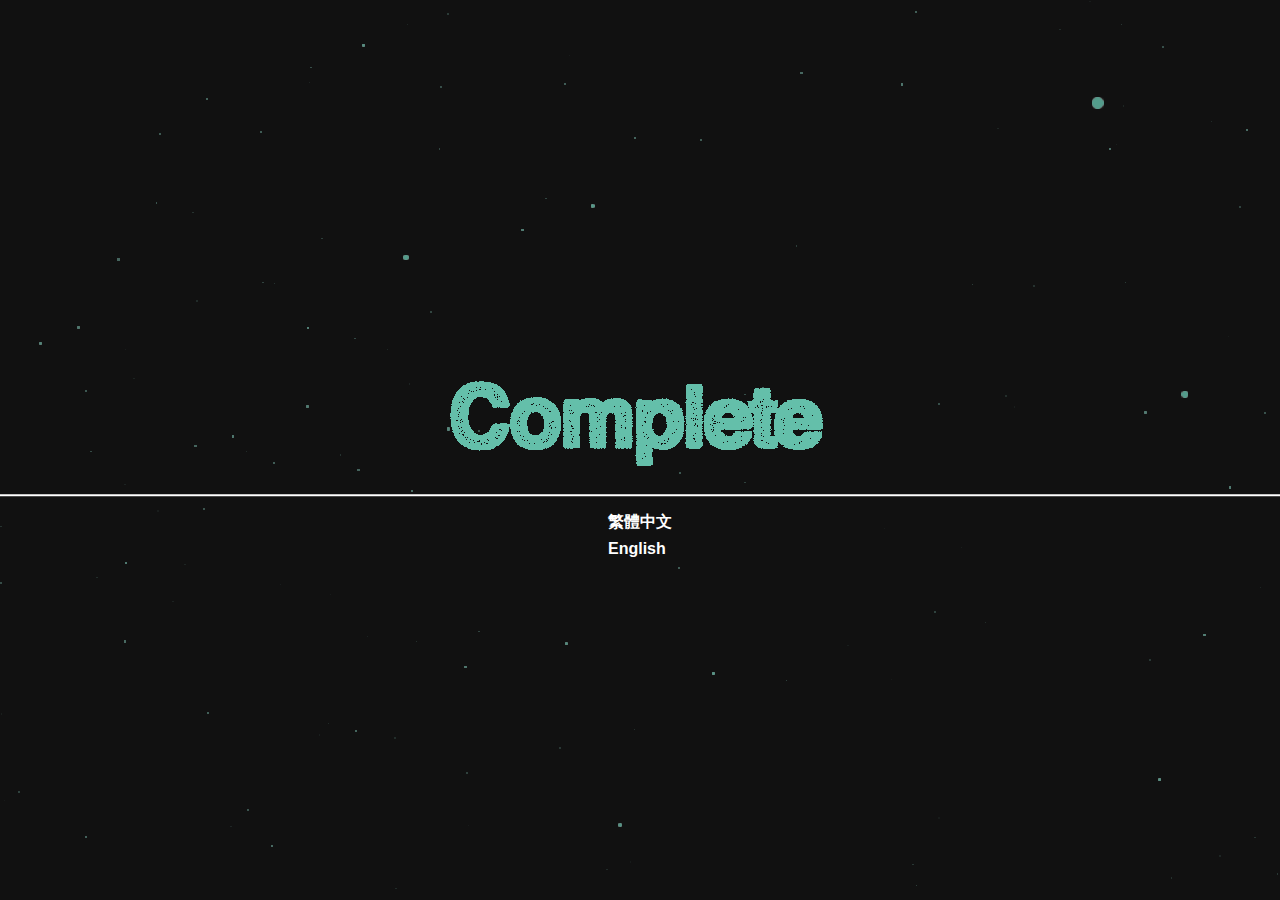
==== commit 00410f00: "try" ====
--- a/index.html
+++ b/index.html
@@ -1 +1 @@
-<!doctype html><html lang="en"><head><meta charset="UTF-8"><meta http-equiv="X-UA-Compatible" content="IE=edge"><meta name="viewport" content="width=device-width,initial-scale=1"><meta name="format-detection" content="telephone=no"><title>Composite Hybrid</title><link href="https://cdn.jsdelivr.net/npm/bootstrap@5.1.0/dist/css/bootstrap.min.css" rel="stylesheet" integrity="sha384-KyZXEAg3QhqLMpG8r+8fhAXLRk2vvoC2f3B09zVXn8CA5QIVfZOJ3BCsw2P0p/We" crossorigin="anonymous"><link rel="icon" href="favicon.ico"><script defer="defer" src="index.js"></script></head><body><div id="rotatePage" class="p-rotatePage"><div class="p-rotatePage-hint d-flex flex-column justify-content-center align-items-center"><div class="icon mb-3"><img src="./assets/img/phoneIcon.svg" alt=""></div><p class="">Please rotate your phone</p></div></div><div id="loadingPage" class="p-loadingPage"><div class="p-loadingPage-bar"></div><div class="d-flex p-loadingPage-button"><a id="languageChinese" class="c-button me-5" href="#">繁體中文</a> <a id="languageEnglish" class="c-button text-center" href="#">English</a></div></div><div id="sideButton" class="v-sideButton"><div class="border border_up d-flex justify-content-center align-items-center"><input id="upArrow" class="arrowButton arrowButton_up" type="image" name="up_arrow" id="up_arrow" img src="./assets/img/arrow_up.svg"></div><div class="border d-flex justify-content-center align-items-center"><input id="downArrow" class="arrowButton arrowButton_down" type="image" name="down_arrow" id="down_arrow" img src="./assets/img/arrow_down.svg"></div></div><div id="content"><div id="header"><div class="d-flex l-header justify-content-between align-items-center"><div class="col-auto ms-md-5 ms-3" style="z-index: 2000;"><a href="./index.html"><img class="l-header-logo" src="./assets/img/logo.svg" alt=""></a></div><div class="col-auto me-md-5 me-3" style="z-index: 2000;"><button class="l-header-hamburger"><div class="l-header-hamburger-bar l-header-hamburger-bar_top"></div><div class="l-header-hamburger-bar l-header-hamburger-bar_middle"></div><div class="l-header-hamburger-bar l-header-hamburger-bar_bottom"></div></button></div><div class="l-header-menu"><a class="headerApplication c-button mb-4" href="#">Application</a> <a class="headerAboutUs c-button mb-4" href="#">About Us</a> <a class="headerProducts c-button mb-4" href="#">Products</a> <a class="headerNews c-button mb-4" href="#">News</a> <a class="headerContactUs c-button" href="#">Contact Us</a></div><div class="l-header-group col-auto me-5"><a class="headerApplication c-button" href="#">Application</a> <a class="headerAboutUs c-button ms-4" href="#">About Us</a> <a class="headerProducts c-button ms-4" href="#">Products</a> <a class="headerNews c-button ms-4" href="#">News</a> <a class="headerContactUs c-button ms-4" href="#">Contact Us</a></div></div></div><div id="application" class="container"><div class="row p-application justify-content-center align-items-center"><div class="title col-lg-6 col-12 d-flex align-items-center mb-5"><input class="arrowButton leftArrow" type="image" name="left_arrow" id="left_arrow" img src="./assets/img/arrow_left.svg"><div id="productName" class="col"></div><input class="arrowButton rightArrow" type="image" name="right_arrow" id="right_arrow" img src="./assets/img/arrow_right.svg"></div><div class="introduction col-lg-6 col-12 d-flex flex-column"><div class="scrollAnimation mb-1"><div class="dot"></div></div><small class="text-center mb-2 opacity-50">Scroll</small><div id="text"></div><div class="d-flex justify-content-between align-items-center"><input class="arrowButton leftArrow" type="image" name="left_arrow" id="left_arrow" img src="./assets/img/arrow_left.svg"><div class="nav d-flex col justify-content-center"></div><input class="arrowButton rightArrow" type="image" name="right_arrow" id="right_arrow" img src="./assets/img/arrow_right.svg"></div></div></div></div><div id="aboutUs" class="container"><div class="row p-aboutUs justify-content-end align-items-md-center align-items-end"><div class="col-md-6 col-12"><h1>About Us</h1><p>Composite Hybrid International was established in 2014.<br><br>We provide our customers high-end composite materials and help customers to find better solutions for improving producing procedure.<br><br>We sell various reinforced fiber such as Carbon fiber / fabric / chopped strand, fiberglass fiber / fabric and Para-Aramid fiber / staple fiber.<br><br>We also specialized in producing thermoplastic and thermosetting related products, laminated composite sheets.</p></div></div></div><div id="products"><div id="allCategories" class="p-products c-products"><div class="d-flex flex-wrap flex-grow-1"><div id="carbonFiber" class="col-lg-3 col-6"><div class="product"><div class="productImg"><h2 class="productTitle">Carbon Fiber</h2></div></div></div><div id="glassFiber" class="col-lg-3 col-6"><div class="product"><div class="productImg"><h2 class="productTitle">Glass Fiber</h2></div></div></div><div id="aramidFiber" class="col-lg-3 col-6"><div class="product"><div class="productImg"><h2 class="productTitle">Aramid Fiber</h2></div></div></div><div id="basaltFiber" class="col-lg-3 col-6"><div class="product"><div class="productImg"><h2 class="productTitle">Basalt Fiber</h2></div></div></div></div><div class="col-12 d-flex justify-content-center"><h1 class="title">Products</h1></div><div class="d-flex flex-wrap flex-grow-1"><div id="wireMesh" class="col-lg-3 col-6"><div class="product"><div class="productImg"><h2 class="productTitle">Wire Mesh</h2></div></div></div><div id="maleicAnhydride" class="col-lg-3 col-6"><div class="product"><div class="productImg"><h2 class="productTitle">Maleic Anhydride</h2></div></div></div><div id="sheet" class="col-lg-3 col-6"><div class="product"><div class="productImg"><h2 class="productTitle">Sheet</h2></div></div></div><div id="other" class="col-lg-3 col-6"><div class="product"><div class="productImg"><h2 class="productTitle">Other</h2></div></div></div></div></div><div id="productCategory" class="container p-category"><div id="backToProducts" class="mb-4 c-backButton"><div class="arrowButton"><img src="./assets/img/arrow_left.svg" alt=""></div><h2>Products</h2></div><div class="row mb-4 c-products"><div id="carbonFiber1" class="col-lg-3 col-md-4 col-6 mb-4 p-category-product"><div class="product"><div class="productImg"><h2 class="productTitle">Carbon Fiber1</h2></div></div></div><div id="carbonFiber1" class="col-lg-3 col-md-4 col-6 mb-4 p-category-product"><div class="product"><div class="productImg"><h2 class="productTitle">Carbon Fiber1</h2></div></div></div><div id="carbonFiber1" class="col-lg-3 col-md-4 col-6 mb-4 p-category-product"><div class="product"><div class="productImg"><h2 class="productTitle">Carbon Fiber1</h2></div></div></div><div id="carbonFiber1" class="col-lg-3 col-md-4 col-6 mb-4 p-category-product"><div class="product"><div class="productImg"><h2 class="productTitle">Carbon Fiber1</h2></div></div></div><div id="carbonFiber1" class="col-lg-3 col-md-4 col-6 mb-4 p-category-product"><div class="product"><div class="productImg"><h2 class="productTitle">Carbon Fiber1</h2></div></div></div><div id="carbonFiber1" class="col-lg-3 col-md-4 col-6 mb-4 p-category-product"><div class="product"><div class="productImg"><h2 class="productTitle">Carbon Fiber1</h2></div></div></div><div id="carbonFiber1" class="col-lg-3 col-md-4 col-6 mb-4 p-category-product"><div class="product"><div class="productImg"><h2 class="productTitle">Carbon Fiber1</h2></div></div></div><div id="carbonFiber1" class="col-lg-3 col-md-4 col-6 mb-4 p-category-product"><div class="product"><div class="productImg"><h2 class="productTitle">Carbon Fiber1</h2></div></div></div></div></div><div id="product" class="container p-category"><div id="backToCategory" class="mb-4 c-backButton"><div class="arrowButton"><img src="./assets/img/arrow_left.svg" alt=""></div><h2>Carbon Fiber</h2></div><div class="row mb-4"><div class="col-12"><div class="mb-4"><h1 class="p-category-title text-center">Carbon Fiber Mesh</h1></div><div id="CarbonFiberMesh" class="p-category-banner mb-4"></div><div class="mb-4"><h2 class="mb-2">Description</h2><table class="p-category-table col-12"><tr><th>Fiber Length</th><td>3mm, 5mm, 6mm, 12mm, 18mm, 24mm</td></tr><tr><th>Type</th><td>Water-based soluble</td></tr><tr><th>Tensile Strength</th><td>4,000 Mpa (580 Ksi)</td></tr><tr><th>Tensile Modulus</th><td>240 Gpa (35 Msi)</td></tr><tr><th>Elongation (%)</th><td>1.6</td></tr><tr><th>Density (g/cm3)</th><td>1.8</td></tr><tr><th>Moisture Contect</th><td>Below 1.0%</td></tr></table></div><div><h2 class="mb-2">Application</h2><ol class="p-category-list"><li>Reinforce modified plastics</li><li>Reinforce cement or coatings paint.</li><li>New Energy: Fuel cell electrodes.</li><li>Making carbon paper</li><li>Electric field: can be used to make conductive paper, electric panel, needle pad.</li></ol></div></div></div></div></div><div id="news" class="container"><div id="newsIndex" class="p-news"><div><h1 class="mb-4">News</h1></div><div class="c-newsCard row col-12 col-lg-8 col-xl-6 d-flex flex-column justify-content-center"><div id="newsIndex1" href="#" class="c-newsCard-card"><div id="newsImg1" class="newsImg"></div><div class="col-8 col-md-9 information"><small class="mb-1 mb-md-2">Posted: Jun 24, 2020</small><p>Sale of Carbon fiber, Glass fiber products</p></div></div><div href="#" class="c-newsCard-card"><div id="newsImg2" class="newsImg"></div><div class="col-8 col-md-9 information"><small class="mb-1 mb-md-2">Posted: Jun 24, 2020</small><p>Sale of Carbon fiber, Glass fiber products</p></div></div><div href="#" class="c-newsCard-card"><div id="newsImg3" class="newsImg"></div><div class="col-8 col-md-9 information"><small class="mb-1 mb-md-2">Posted: Jun 24, 2020</small><p>Sale of Carbon fiber, Glass fiber products</p></div></div></div><div id="newsSeeMore"><a href="#" class="c-button animation">See More</a></div></div><div id="newsList" class="container"><div id="backToNews" class="mb-4 c-backButton"><div class="arrowButton"><img src="./assets/img/arrow_left.svg" alt=""></div><h2>News</h2></div><div class="row mb-4"><div class="col-12"><div id="news1" class="c-newsCard"><div href="#" class="c-newsCard-card"><div id="newsImg1" class="newsImg col"></div><div class="col-8 col-md-10 information"><small class="mb-1 mb-md-2">Posted: Jun 24, 2020</small><p>Sale of Carbon fiber, Glass fiber products</p></div></div></div><div id="news1" class="c-newsCard"><div href="#" class="c-newsCard-card"><div id="newsImg1" class="newsImg col"></div><div class="col-8 col-md-10 information"><small class="mb-1 mb-md-2">Posted: Jun 24, 2020</small><p>Sale of Carbon fiber, Glass fiber products</p></div></div></div><div id="news1" class="c-newsCard"><div href="#" class="c-newsCard-card"><div id="newsImg1" class="newsImg col"></div><div class="col-8 col-md-10 information"><small class="mb-1 mb-md-2">Posted: Jun 24, 2020</small><p>Sale of Carbon fiber, Glass fiber products</p></div></div></div><div id="news1" class="c-newsCard"><div href="#" class="c-newsCard-card"><div id="newsImg1" class="newsImg col"></div><div class="col-8 col-md-10 information"><small class="mb-1 mb-md-2">Posted: Jun 24, 2020</small><p>Sale of Carbon fiber, Glass fiber products</p></div></div></div><div id="news1" class="c-newsCard"><div href="#" class="c-newsCard-card"><div id="newsImg1" class="newsImg col"></div><div class="col-8 col-md-10 information"><small class="mb-1 mb-md-2">Posted: Jun 24, 2020</small><p>Sale of Carbon fiber, Glass fiber products</p></div></div></div><div id="news1" class="c-newsCard"><div href="#" class="c-newsCard-card"><div id="newsImg1" class="newsImg col"></div><div class="col-8 col-md-10 information"><small class="mb-1 mb-md-2">Posted: Jun 24, 2020</small><p>Sale of Carbon fiber, Glass fiber products</p></div></div></div><div id="news1" class="c-newsCard"><div href="#" class="c-newsCard-card"><div id="newsImg1" class="newsImg col"></div><div class="col-8 col-md-10 information"><small class="mb-1 mb-md-2">Posted: Jun 24, 2020</small><p>Sale of Carbon fiber, Glass fiber products</p></div></div></div><div id="news1" class="c-newsCard"><div href="#" class="c-newsCard-card"><div id="newsImg1" class="newsImg col"></div><div class="col-8 col-md-10 information"><small class="mb-1 mb-md-2">Posted: Jun 24, 2020</small><p>Sale of Carbon fiber, Glass fiber products</p></div></div></div></div></div></div><div id="new" class="container p-category"><div id="backToNewsList" class="mb-4 c-backButton"><div class="arrowButton"><img src="./assets/img/arrow_left.svg" alt=""></div><h2>News List</h2></div><div class="row mb-4"><div class="col-12"><div class="mb-4"><h1 class="p-category-title text-center">Sale of Carbon fiber, Glass fiber products</h1></div><div id="newsImg1" class="p-category-banner mb-4"></div><div class="mb-4"><p>Lorem ipsum dolor sit amet consectetur adipisicing elit. Id voluptate blanditiis iure soluta quae. Illum recusandae odio odit perspiciatis dignissimos reiciendis mollitia rerum quasi, laboriosam sunt, ducimus iusto ab nostrum!</p></div></div></div></div></div><div id="contactUs" class="p-contactUs"><div class="col-12 mapFrame"><iframe class="map" loading="lazy" src="https://www.google.com/maps/embed?pb=!1m14!1m8!1m3!1d14559.217244810001!2d120.6932654!3d24.1785948!3m2!1i1024!2i768!4f13.1!3m3!1m2!1s0x0%3A0x21574d8fc7d25edd!2z6I2D5a6P5oeJ55So5p2Q5paZ6IKh5Lu95pyJ6ZmQ5YWs5Y-4!5e0!3m2!1szh-TW!2stw!4v1629366749685!5m2!1szh-TW!2stw"></iframe></div><div class="container information"><div class="row align-items-center flex-grow-1"><div class="col-12"><h1 class="mt-0 mb-sm-4 mb-2">Contact Us</h1><div class="d-flex mb-2"><p class="mb-0 me-2">TEL</p><p class="m-0">04-2247-4727</p></div><div class="d-flex mb-2"><p class="mb-0 me-2">FAX</p><p class="m-0">04-2247-4772</p></div><div class="d-flex mb-2"><p class="mb-0 me-2">EMAIL</p><p class="m-0">erica@c-hung.com</p></div><div class="mb-2"><p class="m-0">No.90, Songhe Street, Beitun District, Taichung City, Taiwan R.O.C.</p></div></div></div></div></div></div><div id="webGL"></div><script src="https://cdn.jsdelivr.net/npm/bootstrap@5.1.0/dist/js/bootstrap.bundle.min.js" integrity="sha384-U1DAWAznBHeqEIlVSCgzq+c9gqGAJn5c/t99JyeKa9xxaYpSvHU5awsuZVVFIhvj" crossorigin="anonymous"></script></body></html>+<!doctype html><html lang="en"><head><meta charset="UTF-8"><meta http-equiv="X-UA-Compatible" content="IE=edge"><meta name="viewport" content="width=device-width,initial-scale=1"><meta name="format-detection" content="telephone=no"><title>Composite Hybrid</title><link href="https://cdn.jsdelivr.net/npm/bootstrap@5.1.0/dist/css/bootstrap.min.css" rel="stylesheet" integrity="sha384-KyZXEAg3QhqLMpG8r+8fhAXLRk2vvoC2f3B09zVXn8CA5QIVfZOJ3BCsw2P0p/We" crossorigin="anonymous"><link rel="icon" href="favicon.ico"><script defer="defer" src="main.js"></script></head><body><div id="rotatePage" class="p-rotatePage"><div class="p-rotatePage-hint d-flex flex-column justify-content-center align-items-center"><div class="icon mb-3"><img src="./assets/img/phoneIcon.svg" alt=""></div><p class="">Please rotate your phone</p></div></div><div id="loadingPage" class="p-loadingPage"><div class="p-loadingPage-bar"></div><div class="d-flex p-loadingPage-button"><a id="languageChinese" class="c-button me-5" href="#">繁體中文</a> <a id="languageEnglish" class="c-button text-center" href="#">English</a></div></div><div id="sideButton" class="v-sideButton"><div class="border border_up d-flex justify-content-center align-items-center"><input id="upArrow" class="arrowButton arrowButton_up" type="image" name="up_arrow" id="up_arrow" img src="./assets/img/arrow_up.svg"></div><div class="border d-flex justify-content-center align-items-center"><input id="downArrow" class="arrowButton arrowButton_down" type="image" name="down_arrow" id="down_arrow" img src="./assets/img/arrow_down.svg"></div></div><div id="content"><div id="header"><div class="d-flex l-header justify-content-between align-items-center"><div class="col-auto ms-md-5 ms-3" style="z-index: 2000;"><a href="./index.html"><img class="l-header-logo" src="./assets/img/logo.svg" alt=""></a></div><div class="col-auto me-md-5 me-3" style="z-index: 2000;"><button class="l-header-hamburger"><div class="l-header-hamburger-bar l-header-hamburger-bar_top"></div><div class="l-header-hamburger-bar l-header-hamburger-bar_middle"></div><div class="l-header-hamburger-bar l-header-hamburger-bar_bottom"></div></button></div><div class="l-header-menu"><a class="headerApplication c-button mb-4" href="#">Application</a> <a class="headerAboutUs c-button mb-4" href="#">About Us</a> <a class="headerProducts c-button mb-4" href="#">Products</a> <a class="headerNews c-button mb-4" href="#">News</a> <a class="headerContactUs c-button" href="#">Contact Us</a></div><div class="l-header-group col-auto me-5"><a class="headerApplication c-button" href="#">Application</a> <a class="headerAboutUs c-button ms-4" href="#">About Us</a> <a class="headerProducts c-button ms-4" href="#">Products</a> <a class="headerNews c-button ms-4" href="#">News</a> <a class="headerContactUs c-button ms-4" href="#">Contact Us</a></div></div></div><div id="application" class="container"><div class="row p-application justify-content-center align-items-center"><div class="title col-lg-6 col-12 d-flex align-items-center mb-5"><input class="arrowButton leftArrow" type="image" name="left_arrow" id="left_arrow" img src="./assets/img/arrow_left.svg"><div id="productName" class="col"></div><input class="arrowButton rightArrow" type="image" name="right_arrow" id="right_arrow" img src="./assets/img/arrow_right.svg"></div><div class="introduction col-lg-6 col-12 d-flex flex-column"><div class="scrollAnimation mb-1"><div class="dot"></div></div><small class="text-center mb-2 opacity-50">Scroll</small><div id="text"></div><div class="d-flex justify-content-between align-items-center"><input class="arrowButton leftArrow" type="image" name="left_arrow" id="left_arrow" img src="./assets/img/arrow_left.svg"><div class="nav d-flex col justify-content-center"></div><input class="arrowButton rightArrow" type="image" name="right_arrow" id="right_arrow" img src="./assets/img/arrow_right.svg"></div></div></div></div><div id="aboutUs" class="container"><div class="row p-aboutUs justify-content-end align-items-md-center align-items-end"><div class="col-md-6 col-12"><h1>About Us</h1><p>Composite Hybrid International was established in 2014.<br><br>We provide our customers high-end composite materials and help customers to find better solutions for improving producing procedure.<br><br>We sell various reinforced fiber such as Carbon fiber / fabric / chopped strand, fiberglass fiber / fabric and Para-Aramid fiber / staple fiber.<br><br>We also specialized in producing thermoplastic and thermosetting related products, laminated composite sheets.</p></div></div></div><div id="products"><div id="allCategories" class="p-products c-products"><div class="d-flex flex-wrap flex-grow-1"><div id="carbonFiber" class="col-lg-3 col-6"><div class="product"><div class="productImg"><h2 class="productTitle">Carbon Fiber</h2></div></div></div><div id="glassFiber" class="col-lg-3 col-6"><div class="product"><div class="productImg"><h2 class="productTitle">Glass Fiber</h2></div></div></div><div id="aramidFiber" class="col-lg-3 col-6"><div class="product"><div class="productImg"><h2 class="productTitle">Aramid Fiber</h2></div></div></div><div id="basaltFiber" class="col-lg-3 col-6"><div class="product"><div class="productImg"><h2 class="productTitle">Basalt Fiber</h2></div></div></div></div><div class="col-12 d-flex justify-content-center"><h1 class="title">Products</h1></div><div class="d-flex flex-wrap flex-grow-1"><div id="wireMesh" class="col-lg-3 col-6"><div class="product"><div class="productImg"><h2 class="productTitle">Wire Mesh</h2></div></div></div><div id="maleicAnhydride" class="col-lg-3 col-6"><div class="product"><div class="productImg"><h2 class="productTitle">Maleic Anhydride</h2></div></div></div><div id="sheet" class="col-lg-3 col-6"><div class="product"><div class="productImg"><h2 class="productTitle">Sheet</h2></div></div></div><div id="other" class="col-lg-3 col-6"><div class="product"><div class="productImg"><h2 class="productTitle">Other</h2></div></div></div></div></div><div id="productCategory" class="container p-category"><div id="backToProducts" class="mb-4 c-backButton"><div class="arrowButton"><img src="./assets/img/arrow_left.svg" alt=""></div><h2>Products</h2></div><div class="row mb-4 c-products"><div id="carbonFiber1" class="col-lg-3 col-md-4 col-6 mb-4 p-category-product"><div class="product"><div class="productImg"><h2 class="productTitle">Carbon Fiber1</h2></div></div></div><div id="carbonFiber1" class="col-lg-3 col-md-4 col-6 mb-4 p-category-product"><div class="product"><div class="productImg"><h2 class="productTitle">Carbon Fiber1</h2></div></div></div><div id="carbonFiber1" class="col-lg-3 col-md-4 col-6 mb-4 p-category-product"><div class="product"><div class="productImg"><h2 class="productTitle">Carbon Fiber1</h2></div></div></div><div id="carbonFiber1" class="col-lg-3 col-md-4 col-6 mb-4 p-category-product"><div class="product"><div class="productImg"><h2 class="productTitle">Carbon Fiber1</h2></div></div></div><div id="carbonFiber1" class="col-lg-3 col-md-4 col-6 mb-4 p-category-product"><div class="product"><div class="productImg"><h2 class="productTitle">Carbon Fiber1</h2></div></div></div><div id="carbonFiber1" class="col-lg-3 col-md-4 col-6 mb-4 p-category-product"><div class="product"><div class="productImg"><h2 class="productTitle">Carbon Fiber1</h2></div></div></div><div id="carbonFiber1" class="col-lg-3 col-md-4 col-6 mb-4 p-category-product"><div class="product"><div class="productImg"><h2 class="productTitle">Carbon Fiber1</h2></div></div></div><div id="carbonFiber1" class="col-lg-3 col-md-4 col-6 mb-4 p-category-product"><div class="product"><div class="productImg"><h2 class="productTitle">Carbon Fiber1</h2></div></div></div></div></div><div id="product" class="container p-category"><div id="backToCategory" class="mb-4 c-backButton"><div class="arrowButton"><img src="./assets/img/arrow_left.svg" alt=""></div><h2>Carbon Fiber</h2></div><div class="row mb-4"><div class="col-12"><div class="mb-4"><h1 class="p-category-title text-center">Carbon Fiber Mesh</h1></div><div id="CarbonFiberMesh" class="p-category-banner mb-4"></div><div class="mb-4"><h2 class="mb-2">Description</h2><table class="p-category-table col-12"><tr><th>Fiber Length</th><td>3mm, 5mm, 6mm, 12mm, 18mm, 24mm</td></tr><tr><th>Type</th><td>Water-based soluble</td></tr><tr><th>Tensile Strength</th><td>4,000 Mpa (580 Ksi)</td></tr><tr><th>Tensile Modulus</th><td>240 Gpa (35 Msi)</td></tr><tr><th>Elongation (%)</th><td>1.6</td></tr><tr><th>Density (g/cm3)</th><td>1.8</td></tr><tr><th>Moisture Contect</th><td>Below 1.0%</td></tr></table></div><div><h2 class="mb-2">Application</h2><ol class="p-category-list"><li>Reinforce modified plastics</li><li>Reinforce cement or coatings paint.</li><li>New Energy: Fuel cell electrodes.</li><li>Making carbon paper</li><li>Electric field: can be used to make conductive paper, electric panel, needle pad.</li></ol></div></div></div></div></div><div id="news" class="container"><div id="newsIndex" class="p-news"><div><h1 class="mb-4">News</h1></div><div class="c-newsCard row col-12 col-lg-8 col-xl-6 d-flex flex-column justify-content-center"><div id="newsIndex1" href="#" class="c-newsCard-card"><div id="newsImg1" class="newsImg"></div><div class="col-8 col-md-9 information"><small class="mb-1 mb-md-2">Posted: Jun 24, 2020</small><p>Sale of Carbon fiber, Glass fiber products</p></div></div><div href="#" class="c-newsCard-card"><div id="newsImg2" class="newsImg"></div><div class="col-8 col-md-9 information"><small class="mb-1 mb-md-2">Posted: Jun 24, 2020</small><p>Sale of Carbon fiber, Glass fiber products</p></div></div><div href="#" class="c-newsCard-card"><div id="newsImg3" class="newsImg"></div><div class="col-8 col-md-9 information"><small class="mb-1 mb-md-2">Posted: Jun 24, 2020</small><p>Sale of Carbon fiber, Glass fiber products</p></div></div></div><div id="newsSeeMore"><a href="#" class="c-button animation">See More</a></div></div><div id="newsList" class="container"><div id="backToNews" class="mb-4 c-backButton"><div class="arrowButton"><img src="./assets/img/arrow_left.svg" alt=""></div><h2>News</h2></div><div class="row mb-4"><div class="col-12"><div id="news1" class="c-newsCard"><div href="#" class="c-newsCard-card"><div id="newsImg1" class="newsImg col"></div><div class="col-8 col-md-10 information"><small class="mb-1 mb-md-2">Posted: Jun 24, 2020</small><p>Sale of Carbon fiber, Glass fiber products</p></div></div></div><div id="news1" class="c-newsCard"><div href="#" class="c-newsCard-card"><div id="newsImg1" class="newsImg col"></div><div class="col-8 col-md-10 information"><small class="mb-1 mb-md-2">Posted: Jun 24, 2020</small><p>Sale of Carbon fiber, Glass fiber products</p></div></div></div><div id="news1" class="c-newsCard"><div href="#" class="c-newsCard-card"><div id="newsImg1" class="newsImg col"></div><div class="col-8 col-md-10 information"><small class="mb-1 mb-md-2">Posted: Jun 24, 2020</small><p>Sale of Carbon fiber, Glass fiber products</p></div></div></div><div id="news1" class="c-newsCard"><div href="#" class="c-newsCard-card"><div id="newsImg1" class="newsImg col"></div><div class="col-8 col-md-10 information"><small class="mb-1 mb-md-2">Posted: Jun 24, 2020</small><p>Sale of Carbon fiber, Glass fiber products</p></div></div></div><div id="news1" class="c-newsCard"><div href="#" class="c-newsCard-card"><div id="newsImg1" class="newsImg col"></div><div class="col-8 col-md-10 information"><small class="mb-1 mb-md-2">Posted: Jun 24, 2020</small><p>Sale of Carbon fiber, Glass fiber products</p></div></div></div><div id="news1" class="c-newsCard"><div href="#" class="c-newsCard-card"><div id="newsImg1" class="newsImg col"></div><div class="col-8 col-md-10 information"><small class="mb-1 mb-md-2">Posted: Jun 24, 2020</small><p>Sale of Carbon fiber, Glass fiber products</p></div></div></div><div id="news1" class="c-newsCard"><div href="#" class="c-newsCard-card"><div id="newsImg1" class="newsImg col"></div><div class="col-8 col-md-10 information"><small class="mb-1 mb-md-2">Posted: Jun 24, 2020</small><p>Sale of Carbon fiber, Glass fiber products</p></div></div></div><div id="news1" class="c-newsCard"><div href="#" class="c-newsCard-card"><div id="newsImg1" class="newsImg col"></div><div class="col-8 col-md-10 information"><small class="mb-1 mb-md-2">Posted: Jun 24, 2020</small><p>Sale of Carbon fiber, Glass fiber products</p></div></div></div></div></div></div><div id="new" class="container p-category"><div id="backToNewsList" class="mb-4 c-backButton"><div class="arrowButton"><img src="./assets/img/arrow_left.svg" alt=""></div><h2>News List</h2></div><div class="row mb-4"><div class="col-12"><div class="mb-4"><h1 class="p-category-title text-center">Sale of Carbon fiber, Glass fiber products</h1></div><div id="newsImg1" class="p-category-banner mb-4"></div><div class="mb-4"><p>Lorem ipsum dolor sit amet consectetur adipisicing elit. Id voluptate blanditiis iure soluta quae. Illum recusandae odio odit perspiciatis dignissimos reiciendis mollitia rerum quasi, laboriosam sunt, ducimus iusto ab nostrum!</p></div></div></div></div></div><div id="contactUs" class="p-contactUs"><div class="col-12 mapFrame"><iframe class="map" loading="lazy" src="https://www.google.com/maps/embed?pb=!1m14!1m8!1m3!1d14559.217244810001!2d120.6932654!3d24.1785948!3m2!1i1024!2i768!4f13.1!3m3!1m2!1s0x0%3A0x21574d8fc7d25edd!2z6I2D5a6P5oeJ55So5p2Q5paZ6IKh5Lu95pyJ6ZmQ5YWs5Y-4!5e0!3m2!1szh-TW!2stw!4v1629366749685!5m2!1szh-TW!2stw"></iframe></div><div class="container information"><div class="row align-items-center flex-grow-1"><div class="col-12"><h1 class="mt-0 mb-sm-4 mb-2">Contact Us</h1><div class="d-flex mb-2"><p class="mb-0 me-2">TEL</p><p class="m-0">04-2247-4727</p></div><div class="d-flex mb-2"><p class="mb-0 me-2">FAX</p><p class="m-0">04-2247-4772</p></div><div class="d-flex mb-2"><p class="mb-0 me-2">EMAIL</p><p class="m-0">erica@c-hung.com</p></div><div class="mb-2"><p class="m-0">No.90, Songhe Street, Beitun District, Taichung City, Taiwan R.O.C.</p></div></div></div></div></div></div><div id="webGL"></div><script src="https://cdn.jsdelivr.net/npm/bootstrap@5.1.0/dist/js/bootstrap.bundle.min.js" integrity="sha384-U1DAWAznBHeqEIlVSCgzq+c9gqGAJn5c/t99JyeKa9xxaYpSvHU5awsuZVVFIhvj" crossorigin="anonymous"></script></body></html>